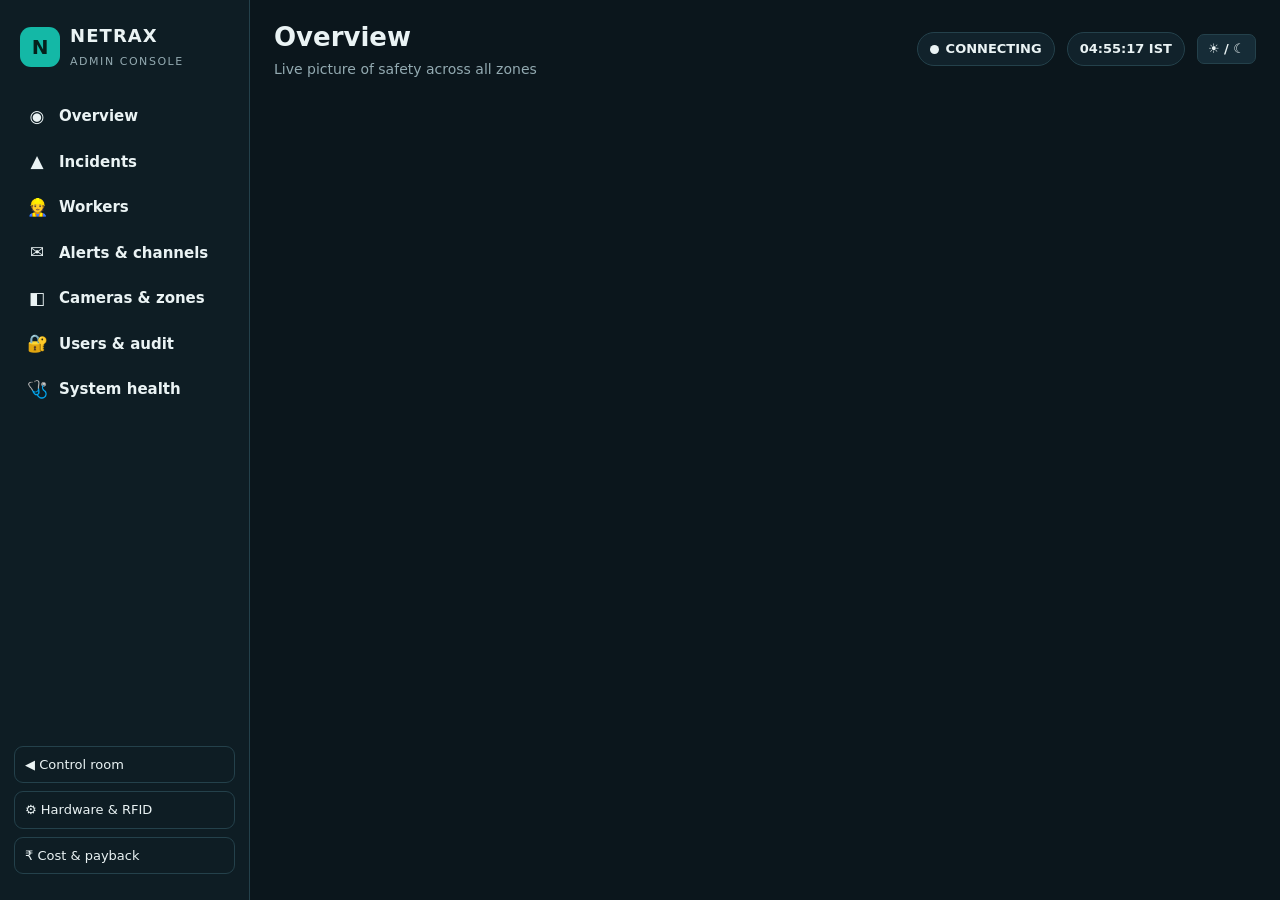
==== dashboard/admin.html @ 0ff55b62 "Control room: bigger camera wall (grid/focus/full screen), live summary band, compact strips; new ad" ====
<!DOCTYPE html>
<html lang="en">
<head>
<meta charset="utf-8">
<meta name="viewport" content="width=device-width, initial-scale=1">
<title>NETRAX Admin</title>
<style>
:root{
  --bg:#0b161c; --side:#0e1d24; --panel:#11222b; --panel2:#162c37; --ink:#eaf3f4; --muted:#93aab1; --line:#24414b;
  --ok:#22c55e; --ok-bg:#0f3a24; --warn:#f5b301; --warn-bg:#3d3006; --crit:#ef4444; --crit-bg:#4a1212;
  --info:#38bdf8; --info-bg:#0c3346; --grey:#64748b; --teal:#14b8a6; --teal-bg:#0d3a36; --r:14px;
  --shadow:0 1px 2px rgba(0,0,0,.25),0 8px 24px rgba(0,0,0,.18);
}
:root[data-theme="light"]{
  --bg:#eef3f4; --side:#ffffff; --panel:#ffffff; --panel2:#f3f7f8; --ink:#0f1f26; --muted:#4f6a73; --line:#d4e0e3;
  --ok:#15803d; --ok-bg:#dcfce7; --warn:#a16207; --warn-bg:#fef3c7; --crit:#b91c1c; --crit-bg:#fee2e2;
  --info:#0369a1; --info-bg:#e0f2fe; --teal:#0f766e; --teal-bg:#ccfbf1; --shadow:0 1px 2px rgba(15,31,38,.06),0 8px 24px rgba(15,31,38,.08);
}
*{box-sizing:border-box}
[hidden]{display:none!important}
.g21,.g12{align-items:start}
html,body{margin:0;background:var(--bg);color:var(--ink);font:15px/1.5 "Segoe UI",system-ui,-apple-system,Roboto,Arial,sans-serif}
button,input,select{font:inherit;color:inherit}
a{color:var(--info)}
.app{display:grid;grid-template-columns:250px minmax(0,1fr);min-height:100vh}
/* ---------- sidebar ---------- */
aside{background:var(--side);border-right:1px solid var(--line);padding:18px 14px;position:sticky;top:0;height:100vh;display:flex;flex-direction:column;gap:6px}
.brand{display:flex;align-items:center;gap:10px;padding:4px 6px 16px}
.logo{width:40px;height:40px;border-radius:11px;background:var(--teal);color:#05201c;display:grid;place-items:center;font-weight:900;font-size:20px}
.brand b{display:block;font-size:18px;letter-spacing:.06em}.brand small{color:var(--muted);font-size:11px;letter-spacing:.14em}
nav a{display:flex;align-items:center;gap:11px;padding:10px 12px;border-radius:10px;color:var(--ink);text-decoration:none;font-weight:600;position:relative}
nav a .ic{width:22px;text-align:center;font-size:17px}
nav a:hover{background:var(--panel2)}
nav a[aria-current="page"]{background:var(--teal-bg);color:var(--teal)}
nav a[aria-current="page"]::before{content:"";position:absolute;left:-14px;top:8px;bottom:8px;width:4px;border-radius:0 4px 4px 0;background:var(--teal)}
nav a .cnt{margin-left:auto;font-size:12px;font-weight:800;padding:1px 8px;border-radius:999px;background:var(--crit);color:#fff}
nav a .cnt:empty{display:none}
.sidefoot{margin-top:auto;display:flex;flex-direction:column;gap:8px;font-size:13px;color:var(--muted)}
.sidefoot a{color:var(--ink);text-decoration:none;border:1px solid var(--line);border-radius:9px;padding:8px 10px;display:flex;gap:8px;align-items:center}
.sidefoot a:hover{background:var(--panel2)}
/* ---------- top bar ---------- */
main{padding:18px 24px 40px;min-width:0}
.top{display:flex;align-items:center;gap:12px;flex-wrap:wrap;margin-bottom:18px}
.top h1{margin:0;font-size:26px}.top p{margin:2px 0 0;color:var(--muted);font-size:14px}
.grow{flex:1}
.chip{display:inline-flex;align-items:center;gap:7px;padding:6px 12px;border-radius:999px;font-weight:700;font-size:13px;border:1px solid var(--line);background:var(--panel);white-space:nowrap}
.chip.ok{color:var(--ok);border-color:var(--ok)}.chip.warn{color:var(--warn);border-color:var(--warn)}.chip.crit{color:var(--crit);border-color:var(--crit)}
.dot{width:9px;height:9px;border-radius:50%;background:currentColor;display:inline-block}
.live .dot{animation:blink 1.6s infinite}@keyframes blink{50%{opacity:.25}}
.btn{border:1px solid var(--line);background:var(--panel2);border-radius:9px;padding:8px 14px;font-weight:700;cursor:pointer;font-size:14px;display:inline-flex;align-items:center;gap:6px;text-decoration:none;color:var(--ink)}
.btn:hover{filter:brightness(1.12)}.btn:disabled{opacity:.5;cursor:default}
.btn.pri{background:var(--teal);border-color:var(--teal);color:#05201c}
.btn.red{background:var(--crit);border-color:var(--crit);color:#fff}
.btn.sm{padding:4px 10px;font-size:13px;border-radius:7px}
.btn:focus-visible,input:focus-visible,select:focus-visible,nav a:focus-visible{outline:3px solid var(--info);outline-offset:2px}
/* ---------- cards ---------- */
.panel{background:var(--panel);border:1px solid var(--line);border-radius:var(--r);padding:16px 18px;box-shadow:var(--shadow)}
.panel h2{margin:0 0 12px;font-size:17px;display:flex;align-items:center;gap:10px}
.panel h2 .grow{flex:1}.panel h2 small{font-weight:500;color:var(--muted);font-size:13px}
.grid{display:grid;gap:16px}
.g2{grid-template-columns:repeat(2,minmax(0,1fr))}.g3{grid-template-columns:repeat(3,minmax(0,1fr))}
.g21{grid-template-columns:minmax(0,2fr) minmax(0,1fr)}.g12{grid-template-columns:minmax(0,1fr) minmax(0,2fr)}
.kpis{display:grid;grid-template-columns:repeat(6,minmax(0,1fr));gap:14px;margin-bottom:16px}
.kpi{background:var(--panel);border:1px solid var(--line);border-radius:var(--r);padding:14px 16px;box-shadow:var(--shadow);position:relative;overflow:hidden;
  transition:transform .2s ease, box-shadow .2s ease}
.kpi:hover{transform:translateY(-3px)}
.kpi::after{content:"";position:absolute;left:0;top:0;bottom:0;width:5px;background:var(--c,var(--teal))}
.kpi small{color:var(--muted);font-size:13px;font-weight:600;display:flex;align-items:center;gap:6px}
.kpi b{display:block;font-size:32px;line-height:1.1;margin:6px 0 2px;font-variant-numeric:tabular-nums}
.kpi span{color:var(--muted);font-size:12px}
.kpi.hot{background:var(--crit-bg)}.kpi.hot b{color:var(--crit)}
.bump{animation:bump .5s ease}@keyframes bump{40%{transform:scale(1.12)}}
section.page{display:none}section.page.on{display:block;animation:fade .25s ease}
@keyframes fade{from{opacity:0;transform:translateY(6px)}to{opacity:1;transform:none}}
@media (prefers-reduced-motion:reduce){*{animation:none!important;transition:none!important}}
/* ---------- lists / tables ---------- */
table{width:100%;border-collapse:collapse;font-size:14px}
th{text-align:left;color:var(--muted);font-weight:600;font-size:12px;letter-spacing:.04em;text-transform:uppercase;padding:8px;border-bottom:1px solid var(--line);white-space:nowrap}
td{padding:9px 8px;border-bottom:1px solid var(--line);vertical-align:middle}
tr.click{cursor:pointer}tr.click:hover td{background:var(--panel2)}
.tw{overflow:auto;max-height:640px}
.pill{display:inline-block;padding:2px 10px;border-radius:999px;font-size:12px;font-weight:800;white-space:nowrap}
.p-ok{background:var(--ok-bg);color:var(--ok)}.p-warn{background:var(--warn-bg);color:var(--warn)}.p-crit{background:var(--crit-bg);color:var(--crit)}
.p-info{background:var(--info-bg);color:var(--info)}.p-grey{background:var(--panel2);color:var(--muted);border:1px solid var(--line)}
.thumb{width:84px;height:52px;object-fit:cover;border-radius:7px;background:#000;display:block}
.empty{color:var(--muted);text-align:center;padding:22px;font-size:14px}
.small{font-size:13px;color:var(--muted)}
.feed{display:flex;flex-direction:column;gap:8px;max-height:520px;overflow:auto}
.fi{display:grid;grid-template-columns:auto minmax(0,1fr) auto;gap:10px;align-items:center;padding:9px 10px;border:1px solid var(--line);border-radius:10px;background:var(--panel2);cursor:pointer}
.fi:hover{border-color:var(--teal)}
.fi .ic{width:34px;height:34px;border-radius:9px;display:grid;place-items:center;font-size:16px;font-weight:900}
.fi b{display:block;font-size:14px}.fi small{color:var(--muted);font-size:12px}
.ic.crit{background:var(--crit-bg);color:var(--crit)}.ic.warn{background:var(--warn-bg);color:var(--warn)}.ic.ok{background:var(--ok-bg);color:var(--ok)}.ic.info{background:var(--info-bg);color:var(--info)}
/* ---------- forms ---------- */
.form{display:grid;grid-template-columns:repeat(auto-fill,minmax(170px,1fr));gap:10px;align-items:end}
label.f{display:flex;flex-direction:column;gap:4px;font-size:12px;font-weight:700;color:var(--muted);letter-spacing:.03em}
.inp,select.inp{padding:9px 11px;border-radius:9px;border:1px solid var(--line);background:var(--panel2);font-size:14px;width:100%}
/* ---------- workers ---------- */
.wgrid{display:grid;grid-template-columns:repeat(auto-fill,minmax(230px,1fr));gap:12px}
.wcard{border:1px solid var(--line);border-radius:12px;background:var(--panel2);padding:14px;display:flex;flex-direction:column;align-items:center;text-align:center;gap:6px;transition:transform .2s ease}
.wcard:hover{transform:translateY(-3px)}
.wcard img{width:86px;height:86px;border-radius:50%;object-fit:cover;border:3px solid var(--teal);background:#000}
.wcard b{font-size:17px}.wcard .id{font-weight:800;color:var(--teal);font-size:13px;letter-spacing:.05em}
.wcard .tags{display:flex;gap:6px;flex-wrap:wrap;justify-content:center}
.drop{border:2px dashed var(--line);border-radius:12px;padding:16px;text-align:center;color:var(--muted)}
/* ---------- charts ---------- */
.bars{display:flex;align-items:flex-end;gap:10px;height:190px;padding-top:12px}
.bar{flex:1;display:flex;flex-direction:column;align-items:center;gap:6px;height:100%;justify-content:flex-end}
.bar i{display:block;width:100%;max-width:56px;border-radius:8px 8px 3px 3px;background:var(--teal);transition:height .5s ease;min-height:3px}
.bar span{font-size:12px;color:var(--muted)}.bar em{font-style:normal;font-size:13px;font-weight:800}
.hbar{display:grid;grid-template-columns:120px minmax(0,1fr) 40px;gap:10px;align-items:center;margin:8px 0;font-size:14px}
.hbar .t{height:12px;border-radius:999px;background:var(--panel2);overflow:hidden}.hbar .t i{display:block;height:100%;border-radius:999px;background:var(--crit)}
.heat{overflow-x:auto}.heat table{border-collapse:separate;border-spacing:3px;width:auto;font-size:11px}
.heat td{padding:0;width:24px;height:24px;border:0;border-radius:5px;text-align:center;font-weight:700}
.heat th{border:0;padding:0 8px 0 0;text-transform:none;letter-spacing:0;white-space:nowrap}
.cams{display:grid;grid-template-columns:repeat(auto-fill,minmax(320px,1fr));gap:12px}
.cam{border-radius:12px;overflow:hidden;border:3px solid var(--line);background:#000;position:relative}
.cam.alert{border-color:var(--crit)}.cam.ok{border-color:var(--ok)}.cam.off{border-style:dashed}
.cam .scr{aspect-ratio:16/9;display:grid;place-items:center;color:#b6c6cb;position:relative}
.cam img{position:absolute;inset:0;width:100%;height:100%;object-fit:contain}
.cam .cap{position:absolute;left:0;right:0;top:0;padding:8px 10px;display:flex;gap:8px;align-items:center;background:linear-gradient(rgba(0,0,0,.75),transparent);color:#fff;z-index:2;font-weight:700}
.cam .cap span{margin-left:auto;font-size:12px;background:rgba(0,0,0,.55);padding:2px 8px;border-radius:6px}
.cam .bd{position:absolute;left:8px;right:8px;bottom:8px;z-index:2;background:var(--crit);color:#fff;font-weight:800;padding:6px 10px;border-radius:8px}
/* ---------- modal / toasts ---------- */
.modal{position:fixed;inset:0;background:rgba(0,0,0,.65);display:none;place-items:center;z-index:90;padding:18px}
.modal.show{display:grid}
.modal .box{background:var(--panel);border:1px solid var(--line);border-radius:16px;max-width:980px;width:100%;max-height:92vh;overflow:auto;padding:20px}
.modal img.big{width:100%;border-radius:10px;background:#000;margin-top:10px}
.kv{display:grid;grid-template-columns:170px 1fr;gap:5px 12px;font-size:14px;margin:12px 0}.kv div:nth-child(odd){color:var(--muted)}
.toasts{position:fixed;right:16px;bottom:16px;display:flex;flex-direction:column;gap:8px;z-index:99;max-width:420px}
.toast{background:var(--panel);border:1px solid var(--line);border-left:6px solid var(--teal);padding:10px 14px;border-radius:10px;font-size:14px;box-shadow:var(--shadow);animation:fade .25s ease}
.toast.crit{border-left-color:var(--crit)}.toast b{display:block}
.alarmbar{display:none;margin-bottom:14px;background:var(--crit);color:#fff;border-radius:12px;padding:12px 16px;font-weight:700;align-items:center;gap:12px}
.alarmbar.show{display:flex}.alarmbar .btn{background:#fff;color:var(--crit);border:0}
.sr{position:absolute;width:1px;height:1px;overflow:hidden;clip:rect(0 0 0 0)}
@media (max-width:1400px){.kpis{grid-template-columns:repeat(3,minmax(0,1fr))}}
@media (max-width:1100px){.g2,.g3,.g21,.g12{grid-template-columns:1fr}}
@media (max-width:860px){.app{grid-template-columns:1fr}aside{position:static;height:auto;flex-direction:row;flex-wrap:wrap;align-items:center}
  nav{display:flex;flex-wrap:wrap;gap:4px}.sidefoot{display:none}.kpis{grid-template-columns:repeat(2,minmax(0,1fr))}main{padding:14px 16px}
  nav a[aria-current="page"]::before{display:none}.kv{grid-template-columns:1fr}}
</style>
</head>
<body>
<div class="app">
<aside>
  <div class="brand"><div class="logo" aria-hidden="true">N</div><div><b>NETRAX</b><small>ADMIN CONSOLE</small></div></div>
  <nav aria-label="Admin sections">
    <a href="#overview" data-p="overview"><span class="ic">◉</span>Overview</a>
    <a href="#incidents" data-p="incidents"><span class="ic">▲</span>Incidents<span class="cnt" id="navInc"></span></a>
    <a href="#workers" data-p="workers"><span class="ic">👷</span>Workers</a>
    <a href="#alerts" data-p="alerts"><span class="ic">✉</span>Alerts &amp; channels<span class="cnt" id="navFail"></span></a>
    <a href="#cameras" data-p="cameras"><span class="ic">◧</span>Cameras &amp; zones</a>
    <a href="#users" data-p="users"><span class="ic">🔐</span>Users &amp; audit</a>
    <a href="#system" data-p="system"><span class="ic">🩺</span>System health<span class="cnt" id="navHealth"></span></a>
  </nav>
  <div class="sidefoot">
    <a href="/">◀ Control room</a>
    <a href="/hardware">⚙ Hardware &amp; RFID</a>
    <a href="/static/roi.html">₹ Cost &amp; payback</a>
    <div id="userInfo"></div>
  </div>
</aside>

<main>
  <div class="top">
    <div><h1 id="pgTitle">Overview</h1><p id="pgSub">Live picture of safety across all zones</p></div>
    <span class="grow"></span>
    <span class="chip" id="liveChip"><span class="dot"></span><span>CONNECTING</span></span>
    <span class="chip" id="clock">--:--:-- IST</span>
    <button class="btn sm" id="themeBtn" aria-label="Switch day / night">☀ / ☾</button>
    <button class="btn sm" id="logoutBtn" hidden>Sign out</button>
  </div>
  <div class="alarmbar" id="alarmbar" role="alert"><span id="alarmText"></span><span class="grow"></span>
    <button class="btn sm" id="alarmSilence">Silence siren</button></div>

  <!-- ===================== OVERVIEW ===================== -->
  <section class="page" id="p-overview">
    <div class="kpis">
      <div class="kpi" id="kActiveBox" style="--c:var(--crit)"><small>▲ Active incidents</small><b id="kActive">–</b><span id="kActiveSub">open or escalated</span></div>
      <div class="kpi" style="--c:var(--ok)"><small>✓ Compliance</small><b id="kComp">–</b><span>PPE items seen worn, this session</span></div>
      <div class="kpi" style="--c:var(--info)"><small>◧ Cameras live</small><b id="kCams">–</b><span id="kCamsSub">waiting for edge</span></div>
      <div class="kpi" style="--c:var(--warn)"><small>⏱ Time to alert</small><b id="kTta">–</b><span>median, violation seen → alert, 24 h</span></div>
      <div class="kpi" style="--c:var(--teal)"><small>✉ Alerts sent today</small><b id="kSent">–</b><span id="kSentSub">Telegram + e-mail</span></div>
      <div class="kpi" style="--c:#a78bfa"><small>👷 In restricted zone</small><b id="kIn">–</b><span id="kInSub">RFID check-ins</span></div>
    </div>
    <div class="grid g21">
      <div class="grid">
        <div class="panel"><h2>Violations · last 7 days <span class="grow"></span><small id="insight"></small></h2><div class="bars" id="bars"></div></div>
        <div class="grid g2">
          <div class="panel"><h2>Most missed PPE</h2><div id="byItem"></div></div>
          <div class="panel"><h2>Violations by zone</h2><div id="byZone"></div></div>
        </div>
        <div class="panel"><h2>Violations by zone &amp; hour · 7 days</h2><div class="heat" id="heat"></div></div>
      </div>
      <div class="grid" style="align-content:start">
        <div class="panel"><h2>Live activity <span class="grow"></span><small>newest first</small></h2><div class="feed" id="activity"></div></div>
        <div class="panel"><h2 id="sumTitle">Shift summary</h2><ul id="sumLines" style="margin:0;padding-left:18px;line-height:1.75"></ul>
          <div class="small" style="margin-top:8px">Counted from the incident log; also in the PDF report.</div></div>
        <div class="panel"><h2>Compliance mix</h2><div style="display:flex;gap:18px;align-items:center"><div id="donut"></div><div id="mix" style="display:grid;gap:6px"></div></div>
          <div class="small" style="margin-top:8px">Unverifiable = body part not visible. It is never counted as missing.</div></div>
      </div>
    </div>
  </section>

  <!-- ===================== INCIDENTS ===================== -->
  <section class="page" id="p-incidents">
    <div class="panel" style="margin-bottom:16px">
      <h2>Search incident history <span class="grow"></span><small>every record is kept with its event ID, snapshot and audit trail</small></h2>
      <form class="form" id="sForm">
        <label class="f">From<input class="inp" type="datetime-local" id="sFrom"></label>
        <label class="f">To<input class="inp" type="datetime-local" id="sTo"></label>
        <label class="f">Type<select class="inp" id="sType"><option value="">All types</option><option value="ppe_missing">PPE missing</option><option value="fire">Fire</option><option value="smoke">Smoke</option><option value="unauthorized_entry">Unauthorised entry</option><option value="entrance_check">Entrance check</option></select></label>
        <label class="f">Zone<select class="inp" id="sZone"><option value="">All zones</option></select></label>
        <label class="f">Camera<select class="inp" id="sCam"><option value="">All cameras</option></select></label>
        <label class="f">Worker<select class="inp" id="sWorker"><option value="">Anyone</option></select></label>
        <label class="f">Severity<select class="inp" id="sSev"><option value="">All</option><option>Critical</option><option>High</option><option>Medium</option><option>Low</option></select></label>
        <label class="f">Status<select class="inp" id="sStat"><option value="">All</option><option value="open,escalated,verifying">Active</option><option value="acknowledged">Acknowledged</option><option value="resolved,closed">Resolved / closed</option><option value="dismissed,suppressed">Dismissed / not alarmed</option></select></label>
        <div style="display:flex;gap:8px"><button class="btn pri" type="submit">Search</button><button class="btn" type="button" id="sReset">Reset</button></div>
      </form>
    </div>
    <div class="panel">
      <h2><span id="sCount">Incidents</span><span class="grow"></span>
        <select class="inp" id="rShift" style="width:auto"><option value="">All shifts</option><option value="morning">Morning 06–14</option><option value="evening">Evening 14–22</option><option value="night">Night 22–06</option></select>
        <select class="inp" id="rDays" style="width:auto"><option value="1">Last 24 h</option><option value="7">Last 7 days</option><option value="30">Last 30 days</option></select>
        <a class="btn sm" id="lnkCsv" href="#">⬇ CSV</a><a class="btn sm" id="lnkPdf" href="#">⬇ PDF report</a><a class="btn sm" id="lnkZone" href="#">⬇ Zone summary</a></h2>
      <div class="tw"><table><thead><tr><th></th><th>Time (IST)</th><th>Incident</th><th>Zone · camera</th><th>Worker</th><th>Severity</th><th>Status</th><th></th></tr></thead><tbody id="sRows"></tbody></table></div>
    </div>
  </section>

  <!-- ===================== WORKERS ===================== -->
  <section class="page" id="p-workers">
    <div class="grid g12">
      <div class="panel" style="align-self:start">
        <h2>Register a worker</h2>
        <form id="regForm" style="display:grid;gap:12px">
          <label class="f">Name<input class="inp" id="regName" required maxlength="40" placeholder="e.g. Ravi Kumar" autocomplete="off"></label>
          <label class="f">Photos (3–5 recommended: front, left, right, with helmet)<input class="inp" id="regPhotos" type="file" accept="image/*" multiple></label>
          <div style="display:flex;gap:8px;flex-wrap:wrap"><button class="btn pri" type="submit">Register from photos</button><button class="btn" type="button" id="regCam">📷 Capture from CAM-01 (3 shots)</button></div>
          <div class="small" id="regMsg">Consent-based: only registered workers' photos are stored, on this computer. Unregistered people get a temporary visitor ID that is never saved. More photos = fewer wrong names.</div>
        </form>
      </div>
      <div class="panel"><h2>Registered workers <span class="pill p-info" id="wCount">0</span><span class="grow"></span><small id="wHint"></small></h2><div class="wgrid" id="wList"></div></div>
    </div>
  </section>

  <!-- ===================== ALERTS ===================== -->
  <section class="page" id="p-alerts">
    <div class="grid g3" style="margin-bottom:16px" id="chanCards"></div>
    <div class="panel" style="margin-bottom:16px" id="testPanel">
      <h2>Send a test message <span class="grow"></span><small>clearly marked TEST · result shown only from the provider's answer</small></h2>
      <div style="display:flex;gap:8px;flex-wrap:wrap" id="testBtns"></div>
    </div>
    <div class="panel"><h2>Delivery log <span class="grow"></span><small>live · one message per incident per channel · fire never delayed</small></h2>
      <div class="tw"><table><thead><tr><th>Time</th><th>Channel</th><th>Status</th><th>To</th><th>Tries</th><th>Delivery time</th><th>Incident</th><th>Provider / error</th></tr></thead><tbody id="nRows"></tbody></table></div></div>
  </section>

  <!-- ===================== CAMERAS ===================== -->
  <section class="page" id="p-cameras">
    <div class="panel" style="margin-bottom:16px"><h2>Cameras <span class="grow"></span><small id="camSum"></small><a class="btn sm" href="/">Open control room</a></h2><div class="cams" id="cams"></div></div>
    <div class="grid g21">
      <div class="panel"><h2>Zones · required PPE · access</h2><table><thead><tr><th>Zone</th><th>Required PPE</th><th>Risk</th><th>Allowed / inside</th><th>Now</th></tr></thead><tbody id="zones"></tbody></table></div>
      <div class="panel"><h2>Speaker &amp; siren (this laptop)</h2><div id="resp"></div></div>
    </div>
  </section>

  <!-- ===================== USERS ===================== -->
  <section class="page" id="p-users">
    <div class="grid g12">
      <div class="panel" style="align-self:start"><h2>Dashboard users</h2><table><thead><tr><th>User</th><th>Role</th><th>Password set</th></tr></thead><tbody id="uRows"></tbody></table>
        <div class="small" style="margin-top:10px">Roles: <b>viewer</b> (read-only, names and snapshots hidden) · <b>supervisor</b> (acknowledge, resolve, assistant) · <b>admin</b> (workers, tests, users, audit).<br>
          Change a password on this laptop: <code>python -m tools.users set &lt;name&gt; &lt;password&gt; [role]</code></div></div>
      <div class="panel"><h2>Audit log <span class="grow"></span><small>who did what, when</small></h2><div class="tw"><table><thead><tr><th>Time</th><th>User</th><th>Role</th><th>Action</th><th>Target</th><th>From</th></tr></thead><tbody id="aRows"></tbody></table></div></div>
    </div>
  </section>

  <!-- ===================== SYSTEM ===================== -->
  <section class="page" id="p-system">
    <div class="grid g2">
      <div class="panel"><h2>Components <span class="grow"></span><small id="hAt"></small></h2><table><tbody id="health"></tbody></table></div>
      <div class="grid" style="align-content:start">
        <div class="panel"><h2>Measured latency <span class="grow"></span><small>median · 95th percentile</small></h2><div id="perf" class="grid g2"></div><div class="small" id="perfNote" style="margin-top:8px"></div></div>
        <div class="panel"><h2>Safety station (ESP32)</h2><div id="station"></div></div>
      </div>
    </div>
  </section>
</main>
</div>

<div class="modal" id="modal" role="dialog" aria-modal="true"><div class="box" id="mBox"></div></div>
<div class="toasts" id="toasts" aria-live="polite"></div>

<script>
const $ = id => document.getElementById(id);
const esc = s => String(s ?? "").replace(/[&<>"']/g, c => ({"&":"&amp;","<":"&lt;",">":"&gt;",'"':"&quot;","'":"&#39;"}[c]));
const TZ = "Asia/Kolkata";
const fmtT = (t, date=true) => t ? new Date(t*1000).toLocaleString("en-IN", Object.assign({timeZone:TZ, hour:"2-digit", minute:"2-digit", second:"2-digit", hour12:false}, date ? {day:"2-digit", month:"short"} : {})) : "–";
const ago = t => { const s = Math.max(0, Date.now()/1000 - t); return s < 60 ? `${Math.floor(s)} s ago` : s < 3600 ? `${Math.floor(s/60)} min ago` : s < 86400 ? `${Math.floor(s/3600)} h ago` : `${Math.floor(s/86400)} d ago`; };
const ITEM = {helmet:"HELMET", vest:"SAFETY VEST", gloves:"GLOVES", boots:"SAFETY SHOES", goggles:"GOGGLES", mask:"MASK"};
const iname = i => ITEM[i] || String(i).toUpperCase();
let ME = {role:"viewer"}, EVENTS = new Map(), CAMS = {cameras:[]}, ZONES = [], WORKERS = [], NOTIFS = new Map(), HEALTH = null, PRESENT = [];
const isAdmin = () => ME.role === "admin", canAct = () => ME.role === "admin" || ME.role === "supervisor";

async function api(path, opt){
  const r = await fetch(path, opt);
  if (r.status === 401){ location.href = "/login?next=/admin"; throw new Error("login"); }
  if (!r.ok){ let d = ""; try { d = (await r.json()).detail; } catch {} throw new Error(d || r.status); }
  return r.status === 204 ? null : r.json();
}
const post = (p, b, m="POST") => api(p, {method:m, headers:{"Content-Type":"application/json"}, body: JSON.stringify(b || {})});
function toast(head, body, crit){ const t = document.createElement("div"); t.className = "toast" + (crit ? " crit" : ""); t.innerHTML = `<b>${esc(head)}</b>${esc(body)}`; $("toasts").prepend(t); setTimeout(() => t.remove(), 7000); }
function setNum(id, v){ const el = $(id); if (!el) return; const s = String(v); if (el.textContent !== s){ el.textContent = s; el.classList.remove("bump"); void el.offsetWidth; el.classList.add("bump"); } }

/* ---------- theme, clock, navigation ---------- */
try { const t = localStorage.getItem("netrax-cr-theme"); if (t) document.documentElement.dataset.theme = t; } catch {}
$("themeBtn").onclick = () => { const r = document.documentElement; r.dataset.theme = r.dataset.theme === "light" ? "dark" : "light"; try { localStorage.setItem("netrax-cr-theme", r.dataset.theme); } catch {} };
setInterval(() => { $("clock").textContent = new Date().toLocaleTimeString("en-IN", {timeZone:TZ, hour12:false}) + " IST"; }, 500);
const PAGES = {overview:["Overview","Live picture of safety across all zones"], incidents:["Incidents","Search, review and export every incident"],
  workers:["Workers","Registration, face ID and RFID cards"], alerts:["Alerts & channels","Telegram, e-mail, phone and SMS — status and delivery log"],
  cameras:["Cameras & zones","Live feeds, zone rules and the speaker / siren"], users:["Users & audit","Who can do what, and who did what"],
  system:["System health","Edge computer, cameras, database, channels and measured speed"]};
function show(){
  const p = (location.hash.slice(1) || "overview").split("=")[0]; const page = PAGES[p] ? p : "overview";
  document.querySelectorAll("section.page").forEach(s => s.classList.toggle("on", s.id === "p-" + page));
  document.querySelectorAll("nav a").forEach(a => { if (a.dataset.p === page) a.setAttribute("aria-current","page"); else a.removeAttribute("aria-current"); });
  $("pgTitle").textContent = PAGES[page][0]; $("pgSub").textContent = PAGES[page][1];
  ({incidents: search, alerts: loadAlerts, users: loadUsers, system: loadSystem, workers: loadWorkers, cameras: loadCameras}[page] || (() => {}))();
}
window.addEventListener("hashchange", show);
$("logoutBtn").onclick = async () => { await post("/api/logout").catch(()=>{}); location.href = "/login"; };

/* ---------- shared: status + titles ---------- */
const DONE = new Set(["resolved","closed","dismissed","suppressed"]);
function title(e){
  if (e.type === "ppe_missing") return "Missing PPE: " + (e.items_missing||[]).map(iname).join(", ");
  if (e.type === "unauthorized_entry") return "Unauthorised entry — " + (e.worker_name || e.worker_id || "person");
  if (e.type === "fire") return `FIRE DETECTED${e.fire_level ? " · Level " + e.fire_level : ""}`;
  if (e.type === "smoke") return `SMOKE DETECTED${e.fire_level ? " · Level " + e.fire_level : ""}`;
  if (e.type === "entrance_check") return (e.details && e.details.message) || "Entrance check";
  return String(e.type || "event").replace(/_/g, " ");
}
function statusPill(e){
  const s = e.status;
  const m = {open:["p-crit","▲ OPEN"], escalated:["p-crit","⇧ ESCALATED"], verifying:["p-warn","… VERIFYING"], acknowledged:["p-info","◐ ACKNOWLEDGED"],
    resolved:["p-ok","✓ RESOLVED"], closed:["p-ok","✓ CLOSED"], dismissed:["p-grey","✕ FALSE ALARM"], suppressed:["p-grey","◌ NOT ALARMED"]}[s] || ["p-grey", s];
  return `<span class="pill ${m[0]}">${m[1]}</span>`;
}
const sevPill = s => `<span class="pill ${s === "Critical" || s === "High" ? "p-crit" : s === "Medium" ? "p-warn" : "p-grey"}">${esc(s || "–")}</span>`;
function who(e){ if (!e.worker_id) return e.type === "ppe_missing" ? "not identified" : ""; if (e.worker_id === "W-***") return "hidden"; return `${e.worker_name || ""} (${e.worker_id})`; }
function icon(e){ if (e.type === "fire" || e.type === "smoke") return ["crit","🔥"]; if (e.type === "entrance_check") return (e.details||{}).result === "approved" ? ["ok","✓"] : ["warn","🚪"];
  if (DONE.has(e.status)) return ["ok","✓"]; if (e.status === "acknowledged") return ["info","◐"]; return ["crit","▲"]; }

/* ---------- OVERVIEW ---------- */
function renderKpis(){
  const act = [...EVENTS.values()].filter(e => ["open","escalated","verifying"].includes(e.status));
  setNum("kActive", act.length); $("kActiveBox").classList.toggle("hot", act.length > 0);
  $("kActiveSub").textContent = act.length ? act.slice(0,2).map(title).join(" · ") : "all clear";
  $("navInc").textContent = act.length || "";
  const cams = CAMS.cameras || [], on = cams.filter(c => c.status === "ONLINE" || c.status === "DEGRADED");
  setNum("kCams", `${on.length} / ${cams.filter(c => c.status !== "OFF").length}`);
  $("kCamsSub").textContent = CAMS.edge_online ? `${cams.filter(c => c.status === "DEGRADED").length} degraded` : "edge computer offline";
  const day0 = new Date(new Date().toLocaleString("en-US", {timeZone:TZ})).setHours(0,0,0,0) / 1000;
  const today = [...NOTIFS.values()].filter(n => (n.queued_at || n.at) >= day0 - 3600 && n.event_id && !n.event_id.startsWith("test_"));
  setNum("kSent", today.filter(n => n.status === "delivered" || n.status === "sent").length);
  const failed = today.filter(n => n.status === "failed").length;
  $("kSentSub").textContent = failed ? `${failed} failed today` : "Telegram + e-mail, provider-confirmed";
  setNum("kIn", PRESENT.length);
  const bad = PRESENT.filter(p => p.access === "DENIED");
  $("kInSub").textContent = PRESENT.length ? PRESENT.map(p => p.name).join(", ") + (bad.length ? " · ⚠ not authorised" : "") : "nobody checked in";
}
function renderActivity(){
  const evs = [...EVENTS.values()].filter(e => e.type !== "test").sort((a,b) => (b.updated_at||b.started_at) - (a.updated_at||a.started_at)).slice(0, 14);
  $("activity").innerHTML = evs.length ? evs.map(e => { const [c, i] = icon(e);
    return `<div class="fi" data-ev="${esc(e.event_id)}"><div class="ic ${c}">${i}</div><div><b>${esc(title(e))}</b><small>${esc(e.zone_name || e.zone_id || "")} · ${esc(e.camera_id || "station")}${who(e) ? " · " + esc(who(e)) : ""}</small></div>
      <div style="text-align:right">${statusPill(e)}<br><small>${ago(e.updated_at || e.started_at)}</small></div></div>`; }).join("") : `<div class="empty">No incidents yet.</div>`;
}
function renderAnalytics(a){
  setNum("kComp", a.compliance_rate == null ? "–" : a.compliance_rate + "%");
  setNum("kTta", a.avg_time_to_alert_s == null ? "–" : a.avg_time_to_alert_s + " s");
  const d = a.violations_7d || [], max = Math.max(1, ...d.map(x => x.count));
  $("bars").innerHTML = d.map(x => `<div class="bar" title="${esc(x.date)}: ${x.count}"><em>${x.count || ""}</em><i style="height:${Math.max(2, x.count/max*150)}px;background:${x.count >= max*.66 && x.count ? "var(--crit)" : x.count >= max*.33 && x.count ? "var(--warn)" : "var(--teal)"}"></i><span>${esc(x.label)}</span></div>`).join("");
  $("insight").textContent = (a.insights || [])[0] || "";
  const hb = (obj, label) => { const ent = Object.entries(obj || {}).sort((x,y) => y[1] - x[1]).slice(0, 6); const m = Math.max(1, ...ent.map(e => e[1]));
    return ent.length ? ent.map(([k,v]) => `<div class="hbar"><span>${esc(label(k))}</span><div class="t"><i style="width:${v/m*100}%"></i></div><b>${v}</b></div>`).join("") : `<div class="empty">No violations in this period.</div>`; };
  $("byItem").innerHTML = hb(a.by_item, iname);
  $("byZone").innerHTML = hb(a.by_zone, k => (ZONES.find(z => z.zone_id === k || z.name === k) || {}).name || k);
  const m = a.compliance_mix || {}, parts = [["Compliant", m.compliant||0, "var(--ok)"], ["Unverifiable", m.unverifiable||0, "var(--warn)"], ["Missing", m.missing||0, "var(--crit)"]];
  let off = 25; const R = 15.915;
  $("donut").innerHTML = `<svg viewBox="0 0 42 42" width="130" height="130" role="img" aria-label="Compliance mix"><circle cx="21" cy="21" r="${R}" fill="none" stroke="var(--panel2)" stroke-width="6"/>` +
    parts.filter(p => p[1] > 0).map(p => { const s = `<circle cx="21" cy="21" r="${R}" fill="none" stroke="${p[2]}" stroke-width="6" stroke-dasharray="${p[1]} ${100-p[1]}" stroke-dashoffset="${off}"/>`; off -= p[1]; return s; }).join("") + `</svg>`;
  $("mix").innerHTML = parts.map(p => `<span><i style="display:inline-block;width:11px;height:11px;border-radius:3px;background:${p[2]};margin-right:7px"></i>${p[0]} <b>${p[1]}%</b></span>`).join("");
  const s = a.shift_summary; if (s){ $("sumTitle").textContent = "Shift summary · " + s.title; $("sumLines").innerHTML = s.lines.map(l => `<li>${esc(l)}</li>`).join(""); }
  const h = a.heatmap;
  if (!h || !h.zones.length) $("heat").innerHTML = `<div class="empty">No violations in the last 7 days.</div>`;
  else { const mx = Math.max(1, ...h.counts.flat());
    $("heat").innerHTML = `<table role="img" aria-label="Violations by zone and hour"><tr><th></th>${[...Array(24).keys()].map(x => `<th style="text-align:center">${x % 3 ? "" : x}</th>`).join("")}</tr>` +
      h.zones.map((z, i) => `<tr><th>${esc(z)}</th>${h.counts[i].map(n => { const t = n/mx; return `<td title="${n} at ${i}" style="background:${n ? `rgba(239,68,68,${.18 + .82*t})` : "var(--panel2)"};color:${t > .5 ? "#fff" : "var(--ink)"}">${n || ""}</td>`; }).join("")}</tr>`).join("") + `</table>`; }
}

/* ---------- INCIDENTS ---------- */
function reportLinks(){
  const q = `shift=${$("rShift").value}&days=${$("rDays").value}`;
  $("lnkCsv").href = `/api/reports/export?format=csv&kind=shift&${q}`; $("lnkPdf").href = `/api/reports/export?format=pdf&${q}`; $("lnkZone").href = `/api/reports/export?format=csv&kind=zone&${q}`;
}
["rShift","rDays"].forEach(id => $(id).onchange = reportLinks); reportLinks();
function fillSelects(){
  const set = (id, opts) => { const el = $(id), v = el.value, first = el.options[0].outerHTML; el.innerHTML = first + opts; el.value = v; };
  set("sZone", ZONES.map(z => `<option value="${esc(z.zone_id)}">${esc(z.name)}</option>`).join(""));
  set("sCam", (CAMS.cameras||[]).map(c => `<option value="${esc(c.camera_id)}">${esc(c.camera_id)} · ${esc(c.name)}</option>`).join(""));
  set("sWorker", WORKERS.map(w => `<option value="${esc(w.worker_id)}">${esc(w.worker_id)} · ${esc(w.name)}</option>`).join(""));
}
async function search(){
  const p = new URLSearchParams();
  const ts = id => $(id).value ? new Date($(id).value).getTime() / 1000 : null;
  if (ts("sFrom")) p.set("start", ts("sFrom")); if (ts("sTo")) p.set("end", ts("sTo"));
  [["sType","type"],["sZone","zone"],["sCam","camera"],["sWorker","worker"],["sSev","severity"],["sStat","status"]].forEach(([id,k]) => { if ($(id).value) p.set(k, $(id).value); });
  p.set("limit", 300);
  $("sRows").innerHTML = `<tr><td colspan="8" class="empty">Searching…</td></tr>`;
  try {
    const rows = (await api("/api/events/search?" + p)).filter(e => e.type !== "test");
    $("sCount").textContent = `${rows.length} incident${rows.length === 1 ? "" : "s"}${rows.length === 300 ? " (first 300)" : ""}`;
    $("sRows").innerHTML = rows.length ? rows.map(e => `<tr class="click" data-ev="${esc(e.event_id)}">
      <td>${e.snapshot ? `<img class="thumb" src="${e.snapshot}?v=${e.updated_at}" alt="" loading="lazy">` : `<div class="thumb" style="display:grid;place-items:center;color:#789;font-size:11px">no image</div>`}</td>
      <td><b>${fmtT(e.started_at, false)}</b><br><span class="small">${new Date(e.started_at*1000).toLocaleDateString("en-IN",{timeZone:TZ, day:"2-digit", month:"short"})}</span></td>
      <td><b>${esc(title(e))}</b><br><span class="small">${esc(e.event_id)}</span></td>
      <td>${esc(e.zone_name || e.zone_id || "–")}<br><span class="small">${esc(e.camera_id || "safety station")}</span></td>
      <td>${esc(who(e) || "–")}</td><td>${sevPill(e.severity)}</td><td>${statusPill(e)}</td>
      <td>${canAct() && !DONE.has(e.status) ? `${["open","escalated","verifying"].includes(e.status) ? `<button class="btn sm red" data-a="ack" data-id="${esc(e.event_id)}">Ack</button> ` : ""}<button class="btn sm" data-a="resolve" data-id="${esc(e.event_id)}">Resolve</button>` : ""}</td></tr>`).join("")
      : `<tr><td colspan="8" class="empty">No matching record was found.</td></tr>`;
  } catch(x){ $("sRows").innerHTML = `<tr><td colspan="8" class="empty">Search failed: ${esc(x.message)}</td></tr>`; }
}
$("sForm").onsubmit = ev => { ev.preventDefault(); search(); };
$("sReset").onclick = () => { $("sForm").reset(); search(); };

/* ---------- details modal (any record) ---------- */
async function openEvent(id){
  let e; try { e = await api(`/api/events/${encodeURIComponent(id)}`); } catch(x){ toast("Not found", id, true); return; }
  const n = (e.notifications||[]).map(x => `<tr><td>${chName(x.channel)}</td><td>${nPill(x.status)}</td><td class="small">${esc(x.recipient||"")}</td><td>${x.attempts||0}</td><td>${x.latency_ms != null ? (x.latency_ms/1000).toFixed(1)+" s" : "–"}</td><td class="small">${esc(x.provider_status || x.error || "")}</td></tr>`).join("");
  $("mBox").innerHTML = `<div style="display:flex;gap:10px;align-items:center;flex-wrap:wrap"><h2 style="margin:0;font-size:22px">${esc(title(e))}</h2>${statusPill(e)}${sevPill(e.severity)}<span class="grow"></span><button class="btn" id="mClose">Close</button></div>
    ${e.snapshot ? `<img class="big" src="${e.snapshot}?v=${e.updated_at}" alt="Saved snapshot (faces blurred)">` : `<p class="small">No saved snapshot for this record.</p>`}
    <div class="kv"><div>Event ID</div><div>${esc(e.event_id)}</div><div>Detected</div><div>${fmtT(e.started_at)} IST</div>
      <div>Ended</div><div>${e.ended_at ? fmtT(e.ended_at) + " IST · " + esc(e.end_reason || "") : "still active"}</div>
      <div>Zone · camera</div><div>${esc(e.zone_name || e.zone_id || "–")} · ${esc(e.camera_id || "safety station")}</div>
      ${who(e) ? `<div>Worker</div><div>${esc(who(e))}</div>` : ""}
      ${(e.items_missing||[]).length ? `<div>Missing</div><div>${e.items_missing.map(iname).join(", ")}</div>` : ""}
      ${e.location && e.location.valid ? `<div>Location</div><div>${e.location.lat.toFixed(5)}, ${e.location.lon.toFixed(5)} (${esc(e.location.source_label)})</div>` : `<div>Location</div><div>Location unavailable · ${esc(e.zone_name || "")}</div>`}
      <div>Timing</div><div>time to alert ${e.time_to_alert_ms != null ? (e.time_to_alert_ms/1000).toFixed(2)+" s" : "–"} · edge → server ${e.latency_ms != null ? Math.round(e.latency_ms)+" ms" : "–"}</div></div>
    <h3 style="margin:10px 0 6px">Messages sent</h3>${n ? `<table><thead><tr><th>Channel</th><th>Status</th><th>To</th><th>Tries</th><th>Delivery</th><th>Provider</th></tr></thead><tbody>${n}</tbody></table>` : `<p class="small">No message for this record (policy: dashboard only).</p>`}
    <h3 style="margin:14px 0 6px">Audit trail</h3><ul class="small">${(e.actions||[]).map(x => `<li>${fmtT(x.at)} · <b>${esc(x.action)}</b> · ${esc(x.by_user)}${x.note ? " — " + esc(x.note) : ""}</li>`).join("") || "<li>–</li>"}</ul>
    <div style="display:flex;gap:8px;flex-wrap:wrap;margin-top:10px">${canAct() && !DONE.has(e.status) ? `${e.status !== "acknowledged" ? `<button class="btn red" data-a="ack" data-id="${esc(e.event_id)}">Acknowledge</button>` : ""}<button class="btn" data-a="resolve" data-id="${esc(e.event_id)}">Resolve</button><button class="btn" data-a="dismiss" data-id="${esc(e.event_id)}">False alarm</button>` : ""}<a class="btn" href="/#event=${encodeURIComponent(e.event_id)}">Open in control room</a></div>`;
  $("modal").classList.add("show"); $("mClose").onclick = () => $("modal").classList.remove("show"); $("mClose").focus();
}
$("modal").onclick = ev => { if (ev.target.id === "modal") $("modal").classList.remove("show"); };
document.addEventListener("keydown", ev => { if (ev.key === "Escape") $("modal").classList.remove("show"); });
document.addEventListener("click", async ev => {
  const row = ev.target.closest("[data-ev]"), act = ev.target.closest("[data-a]");
  if (act){ ev.stopPropagation(); act.disabled = true;
    try { const e = await post(`/api/events/${act.dataset.id}/${act.dataset.a}`, {}); upsert(e); toast("Saved", `${act.dataset.a} · ${act.dataset.id}`);
      if ($("modal").classList.contains("show")) openEvent(act.dataset.id); if (location.hash.startsWith("#incidents")) search(); }
    catch(x){ toast("Action failed", x.message, true); act.disabled = false; } return; }
  if (row) openEvent(row.dataset.ev);
});

/* ---------- WORKERS ---------- */
function renderWorkers(){
  $("wCount").textContent = WORKERS.length;
  const few = WORKERS.filter(w => (w.photos || 0) < 3).length;
  $("wHint").textContent = few ? `⚠ ${few} worker${few>1?"s have":" has"} fewer than 3 photos — re-register for better face ID` : "";
  $("wList").innerHTML = WORKERS.length ? WORKERS.map(w => `<div class="wcard"><img src="${w.photo}" alt="" loading="lazy" onerror="this.style.visibility='hidden'">
      <span class="id">${esc(w.worker_id)}</span><b>${esc(w.name)}</b>
      <div class="tags"><span class="pill ${w.photos >= 3 ? "p-ok" : "p-warn"}">${w.photos} photo${w.photos === 1 ? "" : "s"}</span>${w.badge_uid ? `<span class="pill p-info">💳 ${esc(w.badge_uid)}</span>` : `<span class="pill p-grey">no RFID card</span>`}</div>
      <span class="small">since ${new Date(w.created_at*1000).toLocaleDateString("en-IN")}</span>
      ${isAdmin() ? `<button class="btn sm" data-del="${esc(w.worker_id)}" data-name="${esc(w.name)}">Remove</button>` : ""}</div>`).join("")
    : `<div class="empty">No workers registered yet.</div>`;
}
async function loadWorkers(){ try { WORKERS = await api("/api/workers"); renderWorkers(); fillSelects(); } catch {} }
$("wList").onclick = async ev => { const b = ev.target.closest("[data-del]"); if (!b) return;
  if (!confirm(`Remove ${b.dataset.del} ${b.dataset.name}? Their photos and face data are deleted.`)) return;
  try { await api(`/api/workers/${b.dataset.del}`, {method:"DELETE"}); toast("Removed", b.dataset.del); loadWorkers(); } catch(x){ toast("Not removed", x.message, true); } };
const readFile = f => new Promise((ok, no) => { const r = new FileReader(); r.onload = () => ok(r.result); r.onerror = no; r.readAsDataURL(f); });
async function register(body, btn){
  const msg = $("regMsg"); btn.disabled = true; msg.style.color = "var(--muted)";
  msg.textContent = body.camera_id ? "Look at the camera… capturing 3 photos" : "Checking the photos…";
  try { const d = await post("/api/workers", body);
    msg.style.color = "var(--ok)"; msg.textContent = `Registered ${d.worker_id} ${d.name} (${d.used_photos} of ${d.total_photos} photos had a clear face). The cameras recognise them within a few seconds.`;
    $("regForm").reset(); loadWorkers(); }
  catch(x){ msg.style.color = "var(--crit)"; msg.textContent = "Not registered: " + x.message; }
  btn.disabled = false;
}
$("regForm").onsubmit = async ev => { ev.preventDefault();
  const files = [...$("regPhotos").files].slice(0, 5);
  if (!files.length){ $("regMsg").style.color = "var(--crit)"; $("regMsg").textContent = "Choose 1–5 photos, or use Capture from CAM-01."; return; }
  register({name: $("regName").value, photos: await Promise.all(files.map(readFile))}, ev.submitter || $("regForm").querySelector("[type=submit]")); };
$("regCam").onclick = () => { if (!$("regName").value.trim()){ $("regName").focus(); $("regMsg").style.color = "var(--crit)"; $("regMsg").textContent = "Enter the worker's name first."; return; }
  register({name: $("regName").value, camera_id: "cam_01"}, $("regCam")); };

/* ---------- ALERTS ---------- */
const CHN = {telegram:["✈","Telegram"], email:["@","E-mail"], call:["☎","Phone call"], sms:["✉","SMS"], mock:["·","mock"]};
const chName = c => (CHN[c] || ["", c]).join(" ");
function nPill(s){ const m = {delivered:["p-ok","✓ DELIVERED"], sent:["p-ok","✓ SENT"], queued:["p-info","… QUEUED"], sending:["p-info","↻ SENDING"], retrying:["p-warn","↻ RETRYING"],
  failed:["p-crit","✖ FAILED"], not_configured:["p-grey","○ NOT CONFIGURED"], skipped:["p-grey","– SKIPPED"]}[s] || ["p-grey", s || "–"]; return `<span class="pill ${m[0]}">${m[1]}</span>`; }
function renderNotifs(){
  const rows = [...NOTIFS.values()].sort((a,b) => b.id - a.id).slice(0, 150);
  $("nRows").innerHTML = rows.length ? rows.map(n => `<tr class="click" data-ev="${esc(n.event_id)}"><td>${fmtT(n.queued_at || n.at)}</td><td><b>${chName(n.channel)}</b></td><td>${nPill(n.status)}</td>
    <td class="small">${esc(n.recipient || "")}</td><td>${n.attempts || 0}</td><td>${n.latency_ms != null ? (n.latency_ms/1000).toFixed(1)+" s" : "–"}</td>
    <td class="small">${esc(n.event_id)}</td><td class="small">${esc(String(n.provider_status || n.error || "").slice(0, 90))}</td></tr>`).join("") : `<tr><td colspan="8" class="empty">No messages yet.</td></tr>`;
  const f = rows.filter(n => n.status === "failed" && (n.queued_at || n.at) > Date.now()/1000 - 3600).length;
  $("navFail").textContent = f || "";
}
async function loadAlerts(){
  try { const s = await api("/api/notify/status"), chans = s.channels || {};
    $("chanCards").innerHTML = Object.entries(chans).map(([ch, c]) => { const last = c.last || {};
      const st = !c.configured ? ["warn","NOT CONFIGURED","Add the key in config/secrets.local.yaml"] : last.status === "failed" ? ["crit","LAST MESSAGE FAILED", last.error || ""] : ["ok","READY", last.finished_at ? "last message " + ago(last.finished_at) + " · " + last.status : "no message yet"];
      return `<div class="kpi" style="--c:var(--${st[0] === "ok" ? "ok" : st[0] === "crit" ? "crit" : "warn"})"><small>${chName(ch)}</small><b style="font-size:22px">${st[1]}</b><span>${esc(st[2])}</span></div>`; }).join("")
      + `<div class="kpi" style="--c:var(--info)"><small>Queue</small><b style="font-size:22px">${s.queue} waiting · ${s.retries} retrying</b><span>background sender — never blocks detection</span></div>`;
    $("testBtns").innerHTML = isAdmin() ? Object.keys(chans).map(ch => `<button class="btn" data-test="${ch}">Test ${chName(ch)}</button>`).join("") + `<button class="btn pri" data-test="${Object.keys(chans).join(",")}">Test all channels</button>`
      : `<span class="small">Only an admin can send test messages.</span>`;
  } catch {}
  try { (await api("/api/notifications?limit=150")).forEach(n => NOTIFS.set(n.id, n)); renderNotifs(); renderKpis(); } catch {}
}
$("testBtns").onclick = async ev => { const b = ev.target.closest("[data-test]"); if (!b) return; b.disabled = true;
  try { await post("/api/notify/test", {channels: b.dataset.test.split(",")}); toast("Test queued", "Watch the delivery log for the provider's answer."); setTimeout(loadAlerts, 1500); }
  catch(x){ toast("Test not sent", x.message, true); } setTimeout(() => b.disabled = false, 4000); };

/* ---------- CAMERAS & ZONES ---------- */
function renderCams(){
  const cams = CAMS.cameras || [];
  $("camSum").textContent = `${cams.filter(c => c.status === "ONLINE" || c.status === "DEGRADED").length} of ${cams.length} live` + (CAMS.edge_online ? "" : " · edge computer offline");
  const sig = JSON.stringify(cams.map(c => [c.camera_id, c.status === "ONLINE" || c.status === "DEGRADED"]));
  if ($("cams").dataset.sig !== sig){ $("cams").dataset.sig = sig;
    $("cams").innerHTML = cams.map(c => { const live = c.status === "ONLINE" || c.status === "DEGRADED";
      return `<div class="cam" id="ac_${c.camera_id}"><div class="scr"><div class="cap">${esc(c.name)} <small style="opacity:.8">${esc(c.camera_id)}</small><span id="as_${c.camera_id}"></span></div>
        ${live ? `<img data-cam="${c.camera_id}" alt="Live view ${esc(c.name)}">` : `<span>${esc(c.detail || "No signal")}</span>`}<div class="bd" id="ab_${c.camera_id}" hidden></div></div></div>`; }).join("") || `<div class="empty">No cameras configured.</div>`; }
  cams.forEach(c => { const s = $("as_" + c.camera_id), b = $("ab_" + c.camera_id), box = $("ac_" + c.camera_id); if (!s) return;
    s.textContent = `${c.status}${c.fps ? " · " + c.fps + " fps" : ""}`; b.hidden = !c.badge; b.textContent = c.badge || "";
    box.className = "cam " + (c.status === "OFFLINE" || c.status === "OFF" ? "off" : c.badge && !/APPROVED/.test(c.badge) ? "alert" : "ok"); });
}
async function pollFrames(){
  if (location.hash.startsWith("#cameras") && !document.hidden)
    for (const img of document.querySelectorAll("img[data-cam]")){
      const r = await fetch(`/api/frame/${img.dataset.cam}?t=${Date.now()}`, {cache:"no-store"}).catch(() => null);
      if (r && r.status === 200){ const u = URL.createObjectURL(await r.blob()); const old = img.src; img.src = u; if (old.startsWith("blob:")) URL.revokeObjectURL(old); } }
  setTimeout(pollFrames, 200);
}
function renderZones(){
  $("zones").innerHTML = ZONES.map(z => { const bad = z.status !== "Compliant";
    return `<tr><td><b>${esc(z.name)}</b></td><td class="small">${(z.required_ppe||[]).map(iname).join(", ")}</td>
      <td><span class="pill ${z.risk === "high" ? "p-crit" : z.risk === "medium" ? "p-warn" : "p-grey"}">${esc(String(z.risk).toUpperCase())}</span></td>
      <td class="small">${z.allowed ? "🔒 only " + z.allowed.map(esc).join(", ") : "everyone"}${(z.inside||[]).length ? `<br>inside: ${z.inside.map(p => `<span style="color:${p.allowed === false ? "var(--crit)" : "inherit"}">${esc(p.name)}${p.allowed === false ? " ⚠" : ""}</span>`).join(", ")}` : ""}</td>
      <td><span class="pill ${bad ? "p-crit" : "p-ok"}">${bad ? "⚠ " : "✓ "}${esc(z.status)}</span></td></tr>`; }).join("");
}
function renderResp(r){
  const a = r.alarm, log = (r.speaker || {}).log || [];
  $("resp").innerHTML = (a ? `<div class="fi"><div class="ic crit">🔊</div><div><b style="color:var(--crit)">SIREN ON</b><small>${esc(a.reason)} · ${ago(a.since)}</small></div><button class="btn sm red" id="rSil">Silence</button></div>`
      : `<div class="fi"><div class="ic ok">✓</div><div><b>Siren idle</b><small>voice: ${esc((r.speaker||{}).mode || "–")}</small></div><span></span></div>`)
    + `<div style="margin-top:10px;display:grid;gap:6px">${log.length ? log.slice(0, 8).map(l => `<div class="small" style="border-bottom:1px solid var(--line);padding:6px 0">“${esc(l.text)}”<br>${fmtT(l.at)} · ${l.channel === "mock" ? "MOCK (no audio device)" : "spoken on this laptop"}</div>`).join("") : `<div class="empty">No announcements yet.</div>`}</div>`;
  const s = $("rSil"); if (s) s.onclick = () => $("alarmSilence").click();
  $("alarmbar").classList.toggle("show", !!a); if (a) $("alarmText").textContent = `🔊 SIREN ON — ${a.reason}`;
}
$("alarmSilence").onclick = () => post("/api/alarm/silence", {}).then(() => toast("Siren silenced", "")).catch(x => toast("Not silenced", x.message, true));
async function loadCameras(){ try { renderResp(await api("/api/response")); } catch {} }

/* ---------- USERS ---------- */
async function loadUsers(){
  try { const u = await api("/api/users");
    $("uRows").innerHTML = u.map(x => `<tr><td><b>${esc(x.user)}</b>${x.user === ME.user ? " <span class='pill p-info'>you</span>" : ""}</td><td><span class="pill ${x.role === "admin" ? "p-crit" : x.role === "supervisor" ? "p-warn" : "p-grey"}">${esc(x.role.toUpperCase())}</span></td><td class="small">${x.changed_at ? fmtT(x.changed_at) : "–"}</td></tr>`).join(""); }
  catch(x){ $("uRows").innerHTML = `<tr><td colspan="3" class="empty">${esc(x.message === "403" || /admin/i.test(x.message) ? "Admins only." : x.message)}</td></tr>`; }
  try { const a = await api("/api/audit?limit=200");
    $("aRows").innerHTML = a.length ? a.map(r => `<tr${r.target && /^evt_|^ent_/.test(r.target) ? ` class="click" data-ev="${esc(r.target)}"` : ""}><td>${fmtT(r.at)}</td><td><b>${esc(r.user)}</b></td><td class="small">${esc(r.role)}</td><td>${esc(r.action)}</td><td class="small">${esc(r.target || "")}${r.detail ? " · " + esc(r.detail) : ""}</td><td class="small">${esc(r.ip || "")}</td></tr>`).join("")
      : `<tr><td colspan="6" class="empty">No actions logged yet.</td></tr>`; }
  catch(x){ $("aRows").innerHTML = `<tr><td colspan="6" class="empty">Admins only.</td></tr>`; }
}

/* ---------- SYSTEM ---------- */
function renderHealth(){
  if (!HEALTH) return;
  const ic = {ok:"✓", warn:"⚠", fail:"✖", off:"○"}, cl = {ok:"p-ok", warn:"p-warn", fail:"p-crit", off:"p-grey"};
  $("health").innerHTML = HEALTH.components.map(c => `<tr><td style="width:38%"><b>${esc(c.name)}</b></td><td style="width:18%"><span class="pill ${cl[c.state]}">${ic[c.state]} ${c.state.toUpperCase()}</span></td><td class="small">${esc(c.message)}</td></tr>`).join("");
  $("hAt").textContent = "updated " + fmtT(HEALTH.at, false);
  const f = HEALTH.components.filter(c => c.state === "fail").length; $("navHealth").textContent = f || "";
  const lc = $("liveChip"); if (lc.dataset.ws === "1"){ lc.className = "chip live " + (f ? "warn" : "ok"); lc.querySelector("span:last-child").textContent = f ? `LIVE · ${f} fault${f>1?"s":""}` : "LIVE · all systems"; }
}
async function loadSystem(){
  try { HEALTH = await api("/api/health"); renderHealth(); } catch {}
  try { const p = await api("/api/perf"), m = p.metrics || {};
    const box = (k, label) => m[k] ? `<div class="kpi" style="--c:var(--info)"><small>${label}</small><b style="font-size:24px">${m[k].p50 < 1000 ? Math.round(m[k].p50) + " ms" : (m[k].p50/1000).toFixed(1) + " s"}</b><span>95%: ${m[k].p95 < 1000 ? Math.round(m[k].p95) + " ms" : (m[k].p95/1000).toFixed(1) + " s"} · n=${m[k].n}</span></div>` : "";
    $("perf").innerHTML = box("event_e2e_ms","Detection → server") + box("dashboard_event_ms","Detection → screen") + box("preview_age_ms","Live picture age") + box("time_to_alert_ms","Hazard seen → alert")
      + box("notify_telegram_ms","Telegram delivered") + box("notify_email_ms","E-mail accepted") + box("notify_call_ms","Phone call") + box("assistant_ms","AI assistant") || `<div class="empty">No measurements yet — open the control room with cameras running.</div>`;
    $("perfNote").textContent = p.edge && p.edge.engine ? `GPU engine: batch ${p.edge.engine.batch_ms_p50 ?? "–"} ms median · ${p.edge.engine.batch_size_avg ?? "–"} cameras per batch · ${p.edge.runtime || ""}` : "Edge computer not reporting."; } catch {}
  try { const s = await api("/api/hw/state"), d = (s.devices || [])[0];
    $("station").innerHTML = !d ? `<div class="empty">No station configured.</div>` : (() => { const x = d.data || {}, lvl = d.online ? (d.eval?.level || "UNKNOWN") : "OFFLINE", v = (k, dp=0) => x[k] == null ? "—" : Number(x[k]).toFixed(dp);
      return `<div class="fi" style="cursor:default"><div class="ic ${lvl === "NORMAL" ? "ok" : lvl === "CRITICAL" ? "crit" : "warn"}">${lvl === "NORMAL" ? "✓" : "⚠"}</div><div><b>${esc(d.name)} · ${esc(lvl)}</b><small>${d.online ? `temp ${v("temperature_c",1)} °C · humidity ${v("humidity_pct")} % · MQ-2 ${v("mq2_adc")} · flame ${x.flame_detected ? "YES" : "no"} · PM2.5 ${v("pm2_5_ugm3")}` : "offline — camera fire alerts go ahead without hardware check"}</small></div><a class="btn sm" href="/hardware">Open</a></div>`; })(); } catch {}
}

/* ---------- live data ---------- */
function upsert(e){ if (!e || !e.event_id) return; EVENTS.set(e.event_id, e); renderKpis(); renderActivity(); }
function connect(){
  const ws = new WebSocket(`${location.protocol === "https:" ? "wss" : "ws"}://${location.host}/ws/alerts`);
  ws.onopen = () => { const lc = $("liveChip"); lc.dataset.ws = "1"; lc.className = "chip live ok"; lc.querySelector("span:last-child").textContent = "LIVE"; renderHealth(); };
  ws.onmessage = m => { const {kind, data} = JSON.parse(m.data);
    if (kind === "event"){ const isNew = !EVENTS.has(data.event_id); upsert(data);
      if (isNew && ["open","escalated"].includes(data.status) && data.type !== "entrance_check") toast("▲ New incident", `${title(data)} · ${data.zone_name || ""}`, true); }
    else if (kind === "cameras"){ CAMS = data; renderCams(); renderKpis(); }
    else if (kind === "health"){ HEALTH = data; renderHealth(); }
    else if (kind === "notification"){ NOTIFS.set(data.id, Object.assign(NOTIFS.get(data.id) || {}, data)); renderNotifs(); renderKpis();
      if (data.status === "failed") toast(`${chName(data.channel)} failed`, `${data.event_id}: ${data.error || ""}`, true); }
    else if (kind === "response") renderResp(data);
    else if (kind === "workers"){ WORKERS = data; renderWorkers(); }
    else if (kind === "attendance"){ toast(data.access === "DENIED" && data.event === "ENTERED" ? "⚠ NOT AUTHORISED (RFID)" : "RFID " + (data.event || ""), data.message || ""); refreshSlow(); }
    else if (kind === "ppe_ok") toast("✓ PPE complete", `${data.worker_name || data.worker_id || "Worker"} · ${data.zone_name || ""}`);
  };
  ws.onclose = ev => { if (ev.code === 4401){ location.href = "/login?next=/admin"; return; } const lc = $("liveChip"); lc.dataset.ws = ""; lc.className = "chip warn"; lc.querySelector("span:last-child").textContent = "RECONNECTING"; setTimeout(connect, 2000); };
  setInterval(() => ws.readyState === 1 && ws.send("ping"), 20000);
}
async function refreshSlow(){
  try { const [z, a, r, p] = await Promise.all([api("/api/zones"), api("/api/analytics/summary"), api("/api/response"), api("/api/attendance/present")]);
    ZONES = z; PRESENT = p; renderZones(); renderAnalytics(a); renderResp(r); renderKpis(); fillSelects(); } catch {}
}
async function boot(){
  try { ME = await api("/api/me"); } catch { return; }
  $("userInfo").innerHTML = `Signed in as <b>${esc(ME.user || "local")}</b> · ${esc(String(ME.role).toUpperCase())}`;
  $("logoutBtn").hidden = !ME.auth;
  try { CAMS = await api("/api/cameras"); renderCams(); } catch {}
  try { (await api("/api/events?limit=300")).forEach(e => EVENTS.set(e.event_id, e)); } catch {}
  try { (await api("/api/notifications?limit=150")).forEach(n => NOTIFS.set(n.id, n)); renderNotifs(); } catch {}
  await loadWorkers(); await refreshSlow(); renderActivity(); renderKpis();
  try { HEALTH = await api("/api/health"); renderHealth(); } catch {}
  show(); connect(); pollFrames();
  setInterval(refreshSlow, 8000); setInterval(renderActivity, 20000);
  setInterval(() => { if (location.hash.startsWith("#system")) loadSystem(); }, 10000);
}
boot();
</script>
</body>
</html>
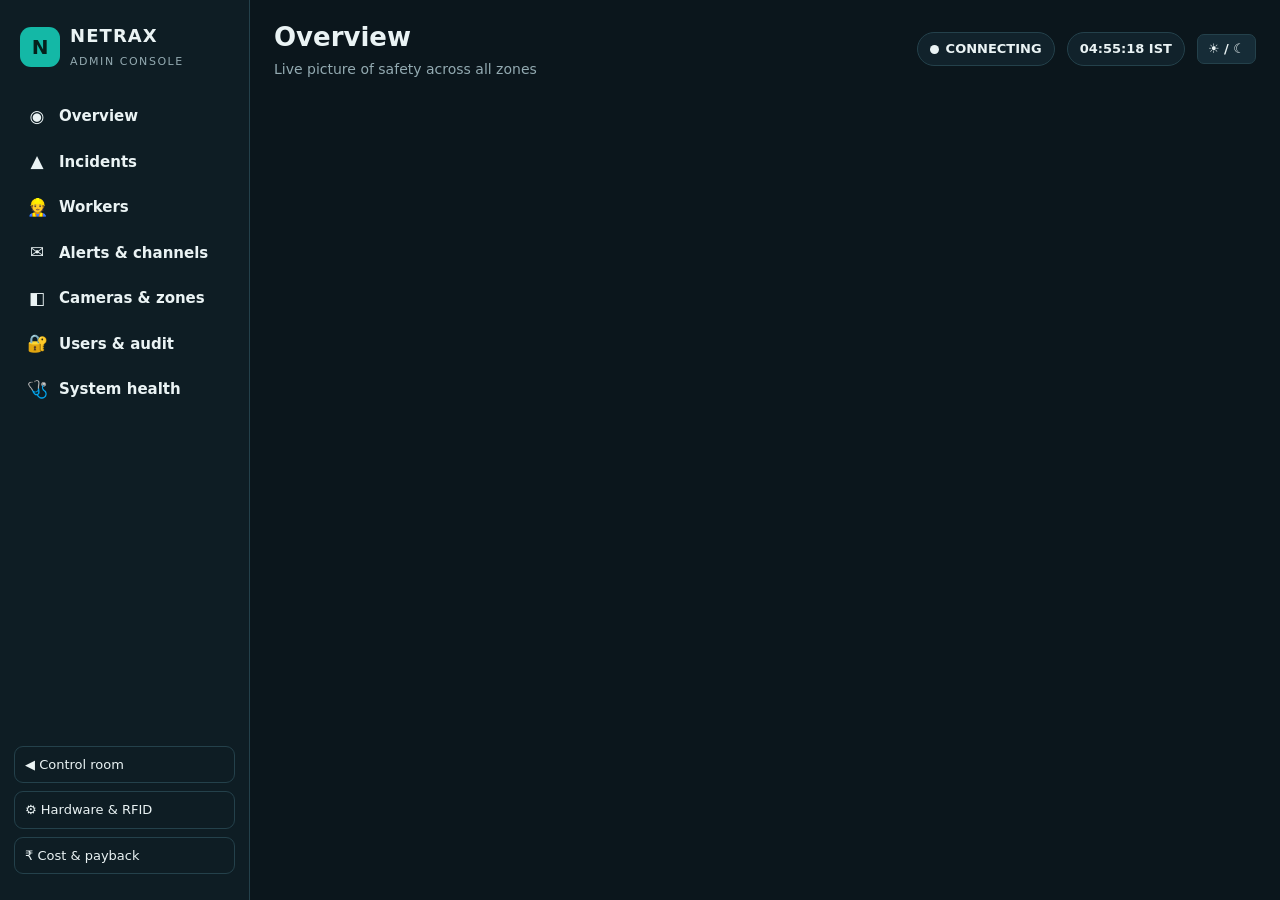
==== commit d9617cd3: "Video clip per incident: 4 s before + 4 s after, faces blurred, H.264, shown in incident details and" ====
--- a/dashboard/admin.html
+++ b/dashboard/admin.html
@@ -419,7 +419,7 @@
     const rows = (await api("/api/events/search?" + p)).filter(e => e.type !== "test");
     $("sCount").textContent = `${rows.length} incident${rows.length === 1 ? "" : "s"}${rows.length === 300 ? " (first 300)" : ""}`;
     $("sRows").innerHTML = rows.length ? rows.map(e => `<tr class="click" data-ev="${esc(e.event_id)}">
-      <td>${e.snapshot ? `<img class="thumb" src="${e.snapshot}?v=${e.updated_at}" alt="" loading="lazy">` : `<div class="thumb" style="display:grid;place-items:center;color:#789;font-size:11px">no image</div>`}</td>
+      <td>${e.snapshot ? `<img class="thumb" src="${e.snapshot}?v=${e.updated_at}" alt="" loading="lazy">` : `<div class="thumb" style="display:grid;place-items:center;color:#789;font-size:11px">no image</div>`}${e.clip ? `<div class="small" style="text-align:center">▶ clip</div>` : ""}</td>
       <td><b>${fmtT(e.started_at, false)}</b><br><span class="small">${new Date(e.started_at*1000).toLocaleDateString("en-IN",{timeZone:TZ, day:"2-digit", month:"short"})}</span></td>
       <td><b>${esc(title(e))}</b><br><span class="small">${esc(e.event_id)}</span></td>
       <td>${esc(e.zone_name || e.zone_id || "–")}<br><span class="small">${esc(e.camera_id || "safety station")}</span></td>
@@ -436,6 +436,7 @@
   let e; try { e = await api(`/api/events/${encodeURIComponent(id)}`); } catch(x){ toast("Not found", id, true); return; }
   const n = (e.notifications||[]).map(x => `<tr><td>${chName(x.channel)}</td><td>${nPill(x.status)}</td><td class="small">${esc(x.recipient||"")}</td><td>${x.attempts||0}</td><td>${x.latency_ms != null ? (x.latency_ms/1000).toFixed(1)+" s" : "–"}</td><td class="small">${esc(x.provider_status || x.error || "")}</td></tr>`).join("");
   $("mBox").innerHTML = `<div style="display:flex;gap:10px;align-items:center;flex-wrap:wrap"><h2 style="margin:0;font-size:22px">${esc(title(e))}</h2>${statusPill(e)}${sevPill(e.severity)}<span class="grow"></span><button class="btn" id="mClose">Close</button></div>
+    ${e.clip ? `<video class="big" src="${e.clip}" controls autoplay muted loop playsinline preload="metadata" aria-label="Incident video clip (faces blurred)" style="width:100%;background:#000"></video><p class="small" style="margin:4px 0 8px">▶ Video clip: about 4 s before and 4 s after the alert (faces blurred).</p>` : ""}
     ${e.snapshot ? `<img class="big" src="${e.snapshot}?v=${e.updated_at}" alt="Saved snapshot (faces blurred)">` : `<p class="small">No saved snapshot for this record.</p>`}
     <div class="kv"><div>Event ID</div><div>${esc(e.event_id)}</div><div>Detected</div><div>${fmtT(e.started_at)} IST</div>
       <div>Ended</div><div>${e.ended_at ? fmtT(e.ended_at) + " IST · " + esc(e.end_reason || "") : "still active"}</div>
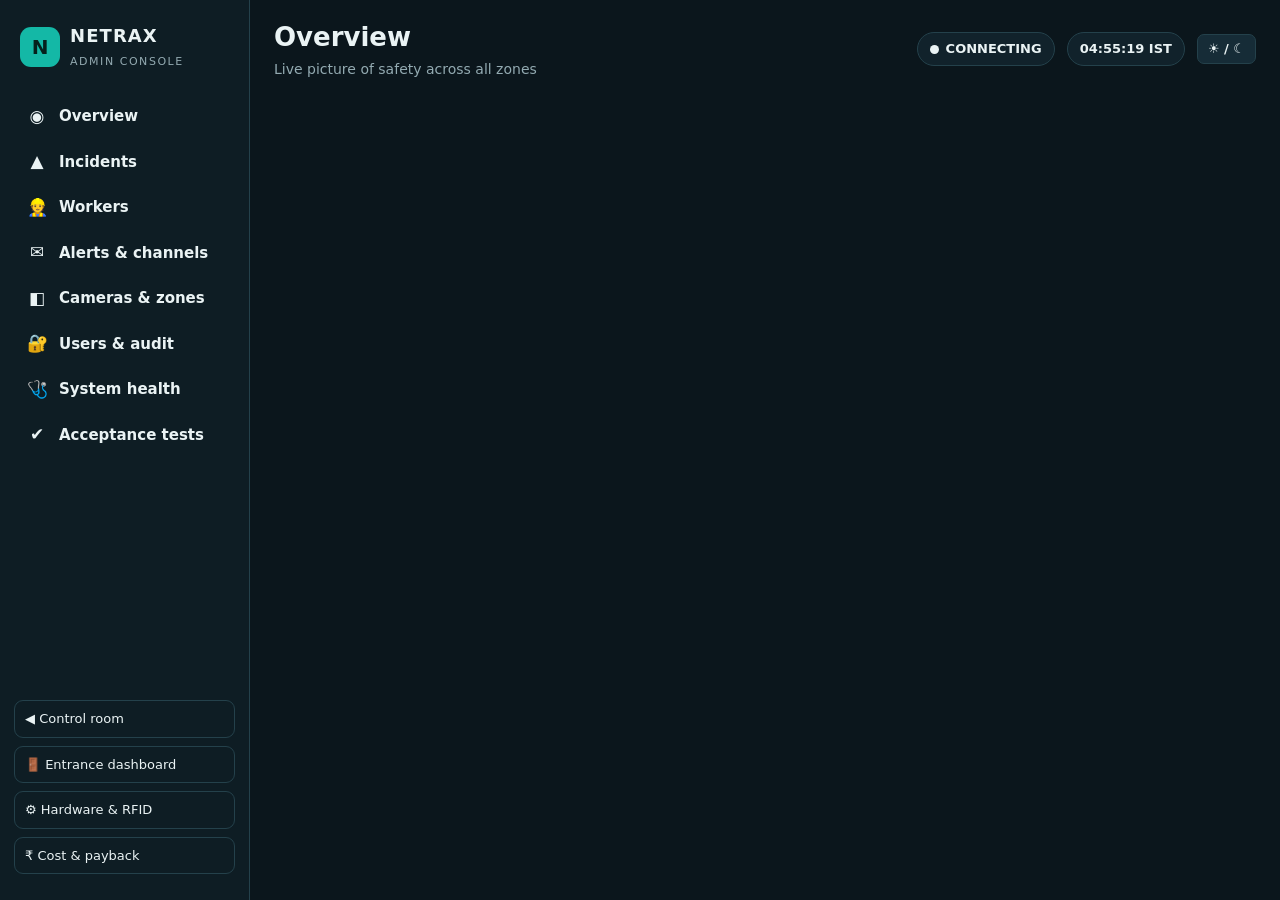
==== commit c96a677f: "Popups, new look, separate entrance dashboard, live acceptance checklist, first real latency run; fi" ====
--- a/dashboard/admin.html
+++ b/dashboard/admin.html
@@ -139,8 +139,10 @@
   nav{display:flex;flex-wrap:wrap;gap:4px}.sidefoot{display:none}.kpis{grid-template-columns:repeat(2,minmax(0,1fr))}main{padding:14px 16px}
   nav a[aria-current="page"]::before{display:none}.kv{grid-template-columns:1fr}}
 </style>
+<link rel="stylesheet" href="/static/nx.css">
 </head>
 <body>
+<div class="nxvig" aria-hidden="true"></div>
 <div class="app">
 <aside>
   <div class="brand"><div class="logo" aria-hidden="true">N</div><div><b>NETRAX</b><small>ADMIN CONSOLE</small></div></div>
@@ -152,9 +154,11 @@
     <a href="#cameras" data-p="cameras"><span class="ic">◧</span>Cameras &amp; zones</a>
     <a href="#users" data-p="users"><span class="ic">🔐</span>Users &amp; audit</a>
     <a href="#system" data-p="system"><span class="ic">🩺</span>System health<span class="cnt" id="navHealth"></span></a>
+    <a href="#acceptance" data-p="acceptance"><span class="ic">✔</span>Acceptance tests<span class="cnt" id="navAcc" style="background:var(--info)"></span></a>
   </nav>
   <div class="sidefoot">
     <a href="/">◀ Control room</a>
+    <a href="/entrance">🚪 Entrance dashboard</a>
     <a href="/hardware">⚙ Hardware &amp; RFID</a>
     <a href="/static/roi.html">₹ Cost &amp; payback</a>
     <div id="userInfo"></div>
@@ -283,12 +287,19 @@
       </div>
     </div>
   </section>
+
+  <section class="page" id="p-acceptance">
+    <div class="panel"><h2>Live end-to-end run <span class="grow"></span><small id="accSum"></small><a class="btn sm" href="/api/acceptance/report.md">⬇ Export results</a></h2>
+      <p class="small" style="margin:0 0 10px">Brief section 11. The automatic tests use fake providers; this list is the real run. Do the test, then record the result and attach a screenshot. The evidence line is read from the database. Nothing is marked passed automatically.</p>
+      <div id="accList" class="grid" style="gap:10px"></div></div>
+  </section>
 </main>
 </div>
 
 <div class="modal" id="modal" role="dialog" aria-modal="true"><div class="box" id="mBox"></div></div>
 <div class="toasts" id="toasts" aria-live="polite"></div>
 
+<script src="/static/alerts.js"></script>
 <script>
 const $ = id => document.getElementById(id);
 const esc = s => String(s ?? "").replace(/[&<>"']/g, c => ({"&":"&amp;","<":"&lt;",">":"&gt;",'"':"&quot;","'":"&#39;"}[c]));
@@ -317,13 +328,14 @@
 const PAGES = {overview:["Overview","Live picture of safety across all zones"], incidents:["Incidents","Search, review and export every incident"],
   workers:["Workers","Registration, face ID and RFID cards"], alerts:["Alerts & channels","Telegram, e-mail, phone and SMS — status and delivery log"],
   cameras:["Cameras & zones","Live feeds, zone rules and the speaker / siren"], users:["Users & audit","Who can do what, and who did what"],
-  system:["System health","Edge computer, cameras, database, channels and measured speed"]};
+  system:["System health","Edge computer, cameras, database, channels and measured speed"],
+  acceptance:["Acceptance tests","Brief section 11, tests 01-14: result, evidence and screenshot"]};
 function show(){
   const p = (location.hash.slice(1) || "overview").split("=")[0]; const page = PAGES[p] ? p : "overview";
   document.querySelectorAll("section.page").forEach(s => s.classList.toggle("on", s.id === "p-" + page));
   document.querySelectorAll("nav a").forEach(a => { if (a.dataset.p === page) a.setAttribute("aria-current","page"); else a.removeAttribute("aria-current"); });
   $("pgTitle").textContent = PAGES[page][0]; $("pgSub").textContent = PAGES[page][1];
-  ({incidents: search, alerts: loadAlerts, users: loadUsers, system: loadSystem, workers: loadWorkers, cameras: loadCameras}[page] || (() => {}))();
+  ({incidents: search, alerts: loadAlerts, users: loadUsers, system: loadSystem, workers: loadWorkers, cameras: loadCameras, acceptance: loadAcceptance}[page] || (() => {}))();
 }
 window.addEventListener("hashchange", show);
 $("logoutBtn").onclick = async () => { await post("/api/logout").catch(()=>{}); location.href = "/login"; };
@@ -593,13 +605,39 @@
 }
 
 /* ---------- live data ---------- */
-function upsert(e){ if (!e || !e.event_id) return; EVENTS.set(e.event_id, e); renderKpis(); renderActivity(); }
+function upsert(e){ if (!e || !e.event_id) return; EVENTS.set(e.event_id, e); renderKpis(); renderActivity(); NetraxAlerts.offer(e); }
+/* ---------- live acceptance checklist ---------- */
+let ACC = [];
+function accRow(t){
+  const ans = v => `<button class="btn sm${t.result === v ? " pri" : ""}" data-acc="${t.id}" data-res="${v}">${{pass:"✓ Pass", fail:"✖ Fail", na:"N/A"}[v]}</button>`;
+  return `<div style="border:1px solid var(--line);border-radius:14px;padding:12px 14px;display:grid;grid-template-columns:48px minmax(0,1fr) auto;gap:8px 12px;align-items:start;background:var(--panel2)">
+    <b class="nx-display" style="font-size:22px">${t.id}</b>
+    <div><b>${esc(t.name)}</b><div class="small"><b>Do:</b> ${esc(t.how)}</div><div class="small"><b>Expected:</b> ${esc(t.expect)}</div>
+      <div class="small" style="margin-top:4px"><b>Database:</b> ${esc(t.evidence.text)}${t.evidence.event_id ? ` · <a href="/#event=${encodeURIComponent(t.evidence.event_id)}">open latest record</a>` : ""}</div>
+      <input aria-label="Note for test ${t.id}" data-note="${t.id}" value="${esc(t.note || "")}" placeholder="Note (what you saw)" style="width:100%;margin-top:6px;padding:6px 10px;border-radius:8px;border:1px solid var(--line);background:var(--panel)">
+      ${t.by ? `<div class="small" style="margin-top:4px">Recorded by ${esc(t.by)} · ${fmtT(t.at)}</div>` : ""}</div>
+    <div style="display:flex;flex-direction:column;gap:6px;align-items:stretch">${ans("pass")}${ans("fail")}${ans("na")}
+      <label class="btn sm" style="text-align:center;cursor:pointer">📷 Screenshot<input type="file" accept="image/*" data-photo="${t.id}" hidden></label>
+      ${t.photo ? `<a href="${t.photo}" target="_blank" rel="noopener"><img src="${t.photo}" alt="Screenshot for test ${t.id}" style="width:120px;border-radius:8px;display:block"></a>` : ""}</div></div>`;
+}
+function renderAcc(){
+  $("accList").innerHTML = ACC.map(accRow).join("");
+  const n = r => ACC.filter(t => t.result === r).length, todo = ACC.filter(t => !t.result).length;
+  $("accSum").textContent = `${n("pass")} pass · ${n("fail")} fail · ${n("na")} n/a · ${todo} not run`;
+  $("navAcc").textContent = todo || "";
+}
+async function loadAcceptance(){ try { ACC = await api("/api/acceptance"); renderAcc(); } catch {} }
+document.addEventListener("click", async ev => { const b = ev.target.closest("[data-acc]"); if (!b) return; const id = b.dataset.acc;
+  const note = (document.querySelector(`[data-note="${id}"]`) || {}).value || "";
+  try { const r = await post(`/api/acceptance/${id}`, {result: b.dataset.res, note}); ACC = ACC.map(t => t.id === id ? r : t); renderAcc(); } catch (x) { toast("Not saved", x.message, true); } });
+document.addEventListener("change", async ev => { const f = ev.target.closest("[data-photo]"); if (!f || !f.files[0]) return; const id = f.dataset.photo;
+  try { const r = await api(`/api/acceptance/${id}/photo`, {method:"POST", headers:{"Content-Type": f.files[0].type || "image/jpeg"}, body: f.files[0]}); ACC = ACC.map(t => t.id === id ? r : t); renderAcc(); } catch (x) { toast("Not saved", x.message, true); } });
 function connect(){
   const ws = new WebSocket(`${location.protocol === "https:" ? "wss" : "ws"}://${location.host}/ws/alerts`);
   ws.onopen = () => { const lc = $("liveChip"); lc.dataset.ws = "1"; lc.className = "chip live ok"; lc.querySelector("span:last-child").textContent = "LIVE"; renderHealth(); };
   ws.onmessage = m => { const {kind, data} = JSON.parse(m.data);
-    if (kind === "event"){ const isNew = !EVENTS.has(data.event_id); upsert(data);
-      if (isNew && ["open","escalated"].includes(data.status) && data.type !== "entrance_check") toast("▲ New incident", `${title(data)} · ${data.zone_name || ""}`, true); }
+    if (kind === "event") upsert(data);
+    else if (kind === "entrance") NetraxAlerts.gate(data, {compact:true});
     else if (kind === "cameras"){ CAMS = data; renderCams(); renderKpis(); }
     else if (kind === "health"){ HEALTH = data; renderHealth(); }
     else if (kind === "notification"){ NOTIFS.set(data.id, Object.assign(NOTIFS.get(data.id) || {}, data)); renderNotifs(); renderKpis();
@@ -621,7 +659,8 @@
   $("userInfo").innerHTML = `Signed in as <b>${esc(ME.user || "local")}</b> · ${esc(String(ME.role).toUpperCase())}`;
   $("logoutBtn").hidden = !ME.auth;
   try { CAMS = await api("/api/cameras"); renderCams(); } catch {}
-  try { (await api("/api/events?limit=300")).forEach(e => EVENTS.set(e.event_id, e)); } catch {}
+  NetraxAlerts.init({canAct, onEvent: upsert});
+  try { const evs = await api("/api/events?limit=300"); NetraxAlerts.seed(evs); evs.forEach(e => EVENTS.set(e.event_id, e)); } catch {}
   try { (await api("/api/notifications?limit=150")).forEach(n => NOTIFS.set(n.id, n)); renderNotifs(); } catch {}
   await loadWorkers(); await refreshSlow(); renderActivity(); renderKpis();
   try { HEALTH = await api("/api/health"); renderHealth(); } catch {}
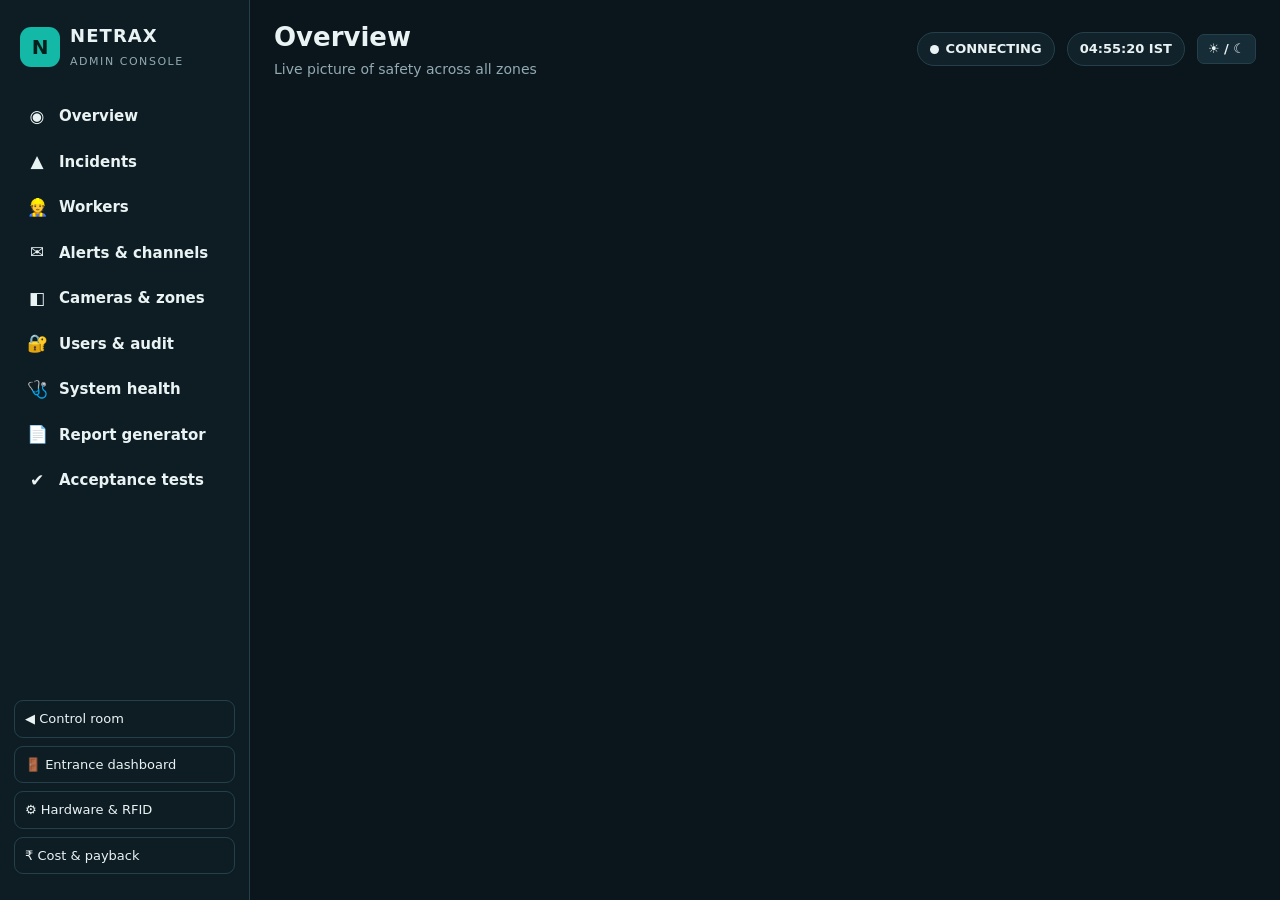
==== commit be9c532b: "Side alert panel on every page, entrance side container (green / red / amber), admin report generato" ====
--- a/dashboard/admin.html
+++ b/dashboard/admin.html
@@ -133,6 +133,7 @@
 .alarmbar{display:none;margin-bottom:14px;background:var(--crit);color:#fff;border-radius:12px;padding:12px 16px;font-weight:700;align-items:center;gap:12px}
 .alarmbar.show{display:flex}.alarmbar .btn{background:#fff;color:var(--crit);border:0}
 .sr{position:absolute;width:1px;height:1px;overflow:hidden;clip:rect(0 0 0 0)}
+.rpre{display:flex;gap:6px;flex-wrap:wrap}
 @media (max-width:1400px){.kpis{grid-template-columns:repeat(3,minmax(0,1fr))}}
 @media (max-width:1100px){.g2,.g3,.g21,.g12{grid-template-columns:1fr}}
 @media (max-width:860px){.app{grid-template-columns:1fr}aside{position:static;height:auto;flex-direction:row;flex-wrap:wrap;align-items:center}
@@ -154,6 +155,7 @@
     <a href="#cameras" data-p="cameras"><span class="ic">◧</span>Cameras &amp; zones</a>
     <a href="#users" data-p="users"><span class="ic">🔐</span>Users &amp; audit</a>
     <a href="#system" data-p="system"><span class="ic">🩺</span>System health<span class="cnt" id="navHealth"></span></a>
+    <a href="#reports" data-p="reports"><span class="ic">📄</span>Report generator</a>
     <a href="#acceptance" data-p="acceptance"><span class="ic">✔</span>Acceptance tests<span class="cnt" id="navAcc" style="background:var(--info)"></span></a>
   </nav>
   <div class="sidefoot">
@@ -288,6 +290,30 @@
     </div>
   </section>
 
+  <section class="page" id="p-reports">
+    <div class="panel" style="margin-bottom:16px">
+      <h2>Generate a report <span class="grow"></span><small>any time range · any filter · PDF or CSV · numbers come only from the saved records</small></h2>
+      <div class="rpre" role="group" aria-label="Time range">
+        <button class="btn sm" data-pre="1h">Last hour</button><button class="btn sm" data-pre="shift">This shift</button>
+        <button class="btn sm" data-pre="today">Today</button><button class="btn sm" data-pre="yday">Yesterday</button>
+        <button class="btn sm" data-pre="7d">Last 7 days</button><button class="btn sm" data-pre="month">This month</button>
+      </div>
+      <form class="form" id="rForm" style="margin-top:12px">
+        <label class="f">From<input class="inp" type="datetime-local" id="rFrom" required></label>
+        <label class="f">To<input class="inp" type="datetime-local" id="rTo" required></label>
+        <label class="f">Type<select class="inp" id="rType"><option value="">All types</option><option value="ppe_missing">PPE violations</option><option value="fire,smoke">Fire + smoke</option><option value="unauthorized_entry">Restricted zone</option><option value="entrance_check">Entrance checks</option></select></label>
+        <label class="f">Zone<select class="inp" id="rZone"><option value="">All zones</option></select></label>
+        <label class="f">Camera<select class="inp" id="rCam"><option value="">All cameras</option></select></label>
+        <label class="f">Worker<select class="inp" id="rWorker"><option value="">Anyone</option></select></label>
+        <label class="f">Severity<select class="inp" id="rSev"><option value="">All</option><option value="Critical">Critical</option><option value="High">High</option><option value="Medium">Medium</option><option value="Low">Low</option></select></label>
+        <label class="f">Status<select class="inp" id="rStat"><option value="">All</option><option value="open,escalated,verifying,acknowledged">Still active</option><option value="resolved,closed">Resolved / closed</option><option value="dismissed">False alarm</option></select></label>
+        <label class="f">Title<input class="inp" id="rTitle" value="NETRAX safety report" maxlength="80"></label>
+        <div style="display:flex;gap:8px;flex-wrap:wrap"><button class="btn pri" type="submit">Preview</button><button class="btn" type="button" id="rPdf">⬇ PDF</button><button class="btn" type="button" id="rCsv">⬇ CSV</button></div>
+      </form>
+    </div>
+    <div id="rOut"><div class="panel"><div class="empty">Pick a time range (or a preset above) and press Preview.</div></div></div>
+  </section>
+
   <section class="page" id="p-acceptance">
     <div class="panel"><h2>Live end-to-end run <span class="grow"></span><small id="accSum"></small><a class="btn sm" href="/api/acceptance/report.md">⬇ Export results</a></h2>
       <p class="small" style="margin:0 0 10px">Brief section 11. The automatic tests use fake providers; this list is the real run. Do the test, then record the result and attach a screenshot. The evidence line is read from the database. Nothing is marked passed automatically.</p>
@@ -329,13 +355,14 @@
   workers:["Workers","Registration, face ID and RFID cards"], alerts:["Alerts & channels","Telegram, e-mail, phone and SMS — status and delivery log"],
   cameras:["Cameras & zones","Live feeds, zone rules and the speaker / siren"], users:["Users & audit","Who can do what, and who did what"],
   system:["System health","Edge computer, cameras, database, channels and measured speed"],
+  reports:["Report generator","Specific reports for any time range: who, where, what was missing, how fast it was handled"],
   acceptance:["Acceptance tests","Brief section 11, tests 01-14: result, evidence and screenshot"]};
 function show(){
   const p = (location.hash.slice(1) || "overview").split("=")[0]; const page = PAGES[p] ? p : "overview";
   document.querySelectorAll("section.page").forEach(s => s.classList.toggle("on", s.id === "p-" + page));
   document.querySelectorAll("nav a").forEach(a => { if (a.dataset.p === page) a.setAttribute("aria-current","page"); else a.removeAttribute("aria-current"); });
   $("pgTitle").textContent = PAGES[page][0]; $("pgSub").textContent = PAGES[page][1];
-  ({incidents: search, alerts: loadAlerts, users: loadUsers, system: loadSystem, workers: loadWorkers, cameras: loadCameras, acceptance: loadAcceptance}[page] || (() => {}))();
+  ({incidents: search, alerts: loadAlerts, users: loadUsers, system: loadSystem, workers: loadWorkers, cameras: loadCameras, acceptance: loadAcceptance, reports: initReports}[page] || (() => {}))();
 }
 window.addEventListener("hashchange", show);
 $("logoutBtn").onclick = async () => { await post("/api/logout").catch(()=>{}); location.href = "/login"; };
@@ -606,6 +633,58 @@
 
 /* ---------- live data ---------- */
 function upsert(e){ if (!e || !e.event_id) return; EVENTS.set(e.event_id, e); renderKpis(); renderActivity(); NetraxAlerts.offer(e); }
+/* ---------- report generator (5 Nov) ---------- */
+const pad = n => String(n).padStart(2, "0");
+const toLocal = d => `${d.getFullYear()}-${pad(d.getMonth() + 1)}-${pad(d.getDate())}T${pad(d.getHours())}:${pad(d.getMinutes())}`;
+function preset(k){
+  const now = new Date(), d0 = new Date(now); d0.setHours(0, 0, 0, 0);
+  const h = now.getHours(), sh = new Date(d0);
+  if (h >= 22 || h < 6){ sh.setHours(22); if (h < 6) sh.setDate(sh.getDate() - 1); } else sh.setHours(h >= 14 ? 14 : 6);
+  const r = {"1h": [new Date(now - 3600e3), now], shift: [sh, now], today: [d0, now],
+    yday: [new Date(d0 - 86400e3), new Date(d0 - 1000)], "7d": [new Date(now - 7 * 86400e3), now],
+    month: [new Date(now.getFullYear(), now.getMonth(), 1), now]}[k];
+  $("rFrom").value = toLocal(r[0]); $("rTo").value = toLocal(r[1]);
+  document.querySelectorAll("[data-pre]").forEach(b => b.classList.toggle("pri", b.dataset.pre === k));
+}
+function rParams(fmt){
+  const p = new URLSearchParams({start: new Date($("rFrom").value).getTime() / 1000, end: new Date($("rTo").value).getTime() / 1000, format: fmt});
+  [["rType","type"],["rZone","zone"],["rCam","camera"],["rWorker","worker"],["rSev","severity"],["rStat","status"]].forEach(([id,k]) => { if ($(id).value) p.set(k, $(id).value); });
+  if ($("rTitle").value.trim()) p.set("title", $("rTitle").value.trim());
+  return p;
+}
+function initReports(){
+  const set = (id, opts) => { const el = $(id), v = el.value, first = el.options[0].outerHTML; el.innerHTML = first + opts; el.value = v; };
+  set("rZone", ZONES.map(z => `<option value="${esc(z.zone_id)}">${esc(z.name)}</option>`).join(""));
+  set("rCam", (CAMS.cameras||[]).map(c => `<option value="${esc(c.camera_id)}">${esc(c.camera_id)} · ${esc(c.name)}</option>`).join(""));
+  set("rWorker", WORKERS.map(w => `<option value="${esc(w.worker_id)}">${esc(w.worker_id)} · ${esc(w.name)}</option>`).join(""));
+  if (!$("rFrom").value) preset("today");
+}
+document.addEventListener("click", ev => { const b = ev.target.closest("[data-pre]"); if (b) preset(b.dataset.pre); });
+const rValid = () => { if (!$("rFrom").value || !$("rTo").value){ toast("Pick a time range", "From and To are needed", true); return false; }
+  if (new Date($("rTo").value) <= new Date($("rFrom").value)){ toast("Check the time range", "To must be after From", true); return false; } return true; };
+$("rPdf").onclick = () => { if (rValid()) location.href = "/api/reports/custom?" + rParams("pdf"); };
+$("rCsv").onclick = () => { if (rValid()) location.href = "/api/reports/custom?" + rParams("csv"); };
+$("rForm").onsubmit = async ev => {
+  ev.preventDefault(); if (!rValid()) return;
+  $("rOut").innerHTML = `<div class="panel"><div class="empty">Building the report…</div></div>`;
+  try {
+    const r = await api("/api/reports/custom?" + rParams("json")), s = r.summary;
+    const list = (rows, max = 8) => rows && rows.length ? rows.slice(0, max).map(([k, v]) => `<div class="hbar"><span>${esc(k)}</span><span class="t"><i style="width:${Math.round(100 * v / rows[0][1])}%"></i></span><b>${v}</b></div>`).join("") : `<div class="small">none</div>`;
+    const kpi = (label, val, c) => `<div class="kpi" style="--c:${c}"><small>${label}</small><b>${val}</b></div>`;
+    $("rOut").innerHTML = `<div class="kpis">${kpi("Records", s.total, "var(--teal)")}${kpi("Still active", s.active, "var(--crit)")}${kpi("Closed", s.closed, "var(--ok)")}
+        ${kpi("Median time to alert", s.median_time_to_alert_s != null ? s.median_time_to_alert_s + " s" : "–", "var(--warn)")}${kpi("Median time to acknowledge", s.median_time_to_ack_s != null ? s.median_time_to_ack_s + " s" : "–", "var(--info)")}
+        ${kpi("Entrance verified / refused", s.entrance && Object.keys(s.entrance).length ? `${s.entrance.approved || 0} / ${s.entrance.denied || 0}` : "–", "var(--violet)")}</div>
+      <div class="grid g2" style="margin-bottom:16px"><div class="panel"><h2>Summary <span class="grow"></span><small>${esc(r.period)}</small></h2><ul style="margin:0;padding-left:18px">${s.lines.map(l => `<li>${esc(l)}</li>`).join("")}</ul>
+          <div style="display:flex;gap:8px;margin-top:12px"><button class="btn pri" onclick="$('rPdf').click()">⬇ Download PDF</button><button class="btn" onclick="$('rCsv').click()">⬇ CSV</button></div></div>
+        <div class="panel"><h2>Most missed PPE</h2>${list(s.items)}</div></div>
+      <div class="grid g3" style="margin-bottom:16px"><div class="panel"><h2>By zone</h2>${list(s.by_zone)}</div><div class="panel"><h2>By camera</h2>${list(s.by_camera)}</div><div class="panel"><h2>By worker</h2>${list(s.workers)}</div></div>
+      <div class="panel"><h2>Records <span class="grow"></span><small>newest first${r.rows.length >= 200 ? " · first 200 shown, the PDF / CSV has all" : ""}</small></h2>
+        <div class="tw"><table><thead><tr><th>Time</th><th>Record</th><th>Zone · camera</th><th>Worker</th><th>Severity</th><th>Status</th></tr></thead><tbody>
+        ${r.rows.map(e => `<tr class="click" data-ev="${esc(e.event_id)}"><td>${fmtT(e.started_at)}</td><td>${esc(e.type === "ppe_missing" ? "Missing " + (e.items_missing||[]).map(iname).join(", ") : e.type.replace(/_/g, " "))}</td>
+          <td>${esc(e.zone_name || "")} · ${esc(e.camera_id || "-")}</td><td>${esc(e.worker_id ? (e.worker_id + " " + (e.worker_name || "")) : "-")}</td><td>${esc(e.severity || "")}</td><td>${esc(e.status || "")}</td></tr>`).join("") || `<tr><td colspan="6" class="empty">No records in this range.</td></tr>`}</tbody></table></div></div>`;
+  } catch (x){ $("rOut").innerHTML = `<div class="panel"><div class="empty">Could not build the report: ${esc(x.message)}</div></div>`; }
+};
+
 /* ---------- live acceptance checklist ---------- */
 let ACC = [];
 function accRow(t){
@@ -637,7 +716,7 @@
   ws.onopen = () => { const lc = $("liveChip"); lc.dataset.ws = "1"; lc.className = "chip live ok"; lc.querySelector("span:last-child").textContent = "LIVE"; renderHealth(); };
   ws.onmessage = m => { const {kind, data} = JSON.parse(m.data);
     if (kind === "event") upsert(data);
-    else if (kind === "entrance") NetraxAlerts.gate(data, {compact:true});
+    else if (kind === "entrance") NetraxAlerts.gate(data);
     else if (kind === "cameras"){ CAMS = data; renderCams(); renderKpis(); }
     else if (kind === "health"){ HEALTH = data; renderHealth(); }
     else if (kind === "notification"){ NOTIFS.set(data.id, Object.assign(NOTIFS.get(data.id) || {}, data)); renderNotifs(); renderKpis();
@@ -659,7 +738,8 @@
   $("userInfo").innerHTML = `Signed in as <b>${esc(ME.user || "local")}</b> · ${esc(String(ME.role).toUpperCase())}`;
   $("logoutBtn").hidden = !ME.auth;
   try { CAMS = await api("/api/cameras"); renderCams(); } catch {}
-  NetraxAlerts.init({canAct, onEvent: upsert});
+  NetraxAlerts.init({canAct, onEvent: upsert, rail: "dock", view: id => openEvent(id)});
+  try { NetraxAlerts.seedGates(await api("/api/entrance?limit=10")); } catch {}
   try { const evs = await api("/api/events?limit=300"); NetraxAlerts.seed(evs); evs.forEach(e => EVENTS.set(e.event_id, e)); } catch {}
   try { (await api("/api/notifications?limit=150")).forEach(n => NOTIFS.set(n.id, n)); renderNotifs(); } catch {}
   await loadWorkers(); await refreshSlow(); renderActivity(); renderKpis();
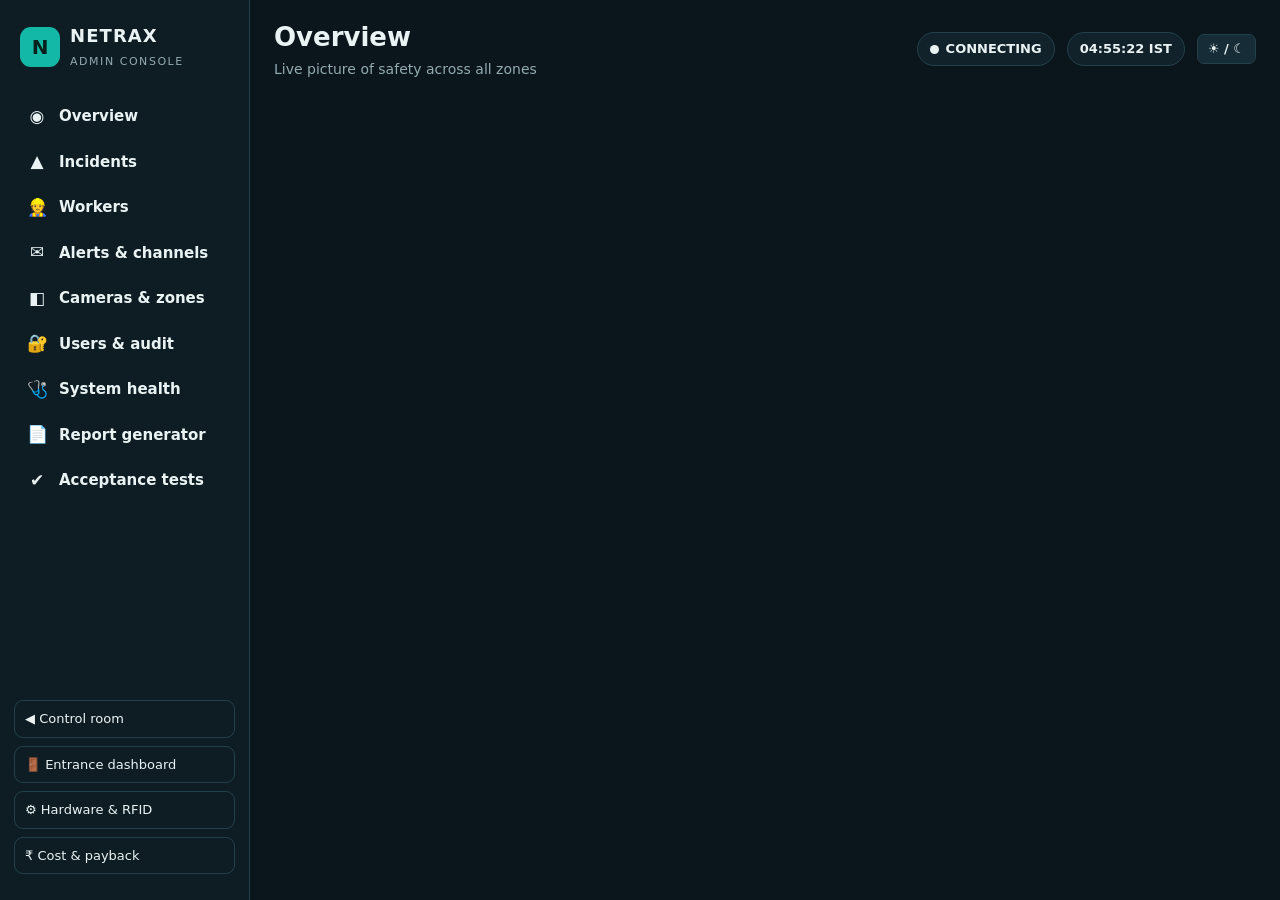
==== commit 18f536d1: "Zentrix AI command assistant (chat + voice, acts only on command, live-verified alert analysis), sep" ====
--- a/dashboard/admin.html
+++ b/dashboard/admin.html
@@ -326,6 +326,7 @@
 <div class="toasts" id="toasts" aria-live="polite"></div>
 
 <script src="/static/alerts.js"></script>
+<script src="/static/zentrix.js"></script>
 <script>
 const $ = id => document.getElementById(id);
 const esc = s => String(s ?? "").replace(/[&<>"']/g, c => ({"&":"&amp;","<":"&lt;",">":"&gt;",'"':"&quot;","'":"&#39;"}[c]));
@@ -739,6 +740,21 @@
   $("logoutBtn").hidden = !ME.auth;
   try { CAMS = await api("/api/cameras"); renderCams(); } catch {}
   NetraxAlerts.init({canAct, onEvent: upsert, rail: "dock", view: id => openEvent(id)});
+  NetraxZentrix.init({handlers: {                       // 5 Nov: Zentrix commands that run on this page
+    event: o => openEvent(o.id),
+    report: o => {                                      // "generate today's report (as PDF)"
+      if (location.hash !== "#reports") location.hash = "reports";
+      setTimeout(() => {
+        initReports();
+        $("rFrom").value = toLocal(new Date(o.start * 1000)); $("rTo").value = toLocal(new Date(o.end * 1000));
+        document.querySelectorAll("[data-pre]").forEach(b => b.classList.remove("pri"));
+        const pick = (id, v) => { const el = $(id); if (!v) { el.value = ""; return; }
+          const opt = [...el.options].find(x => x.value === v || x.value.split(",").includes(v.split(",")[0])); el.value = opt ? opt.value : ""; };
+        pick("rType", o.type); pick("rZone", (o.zone || "").split(",")[0]); pick("rCam", (o.camera || "").split(",")[0]); pick("rWorker", (o.worker || "").split(",")[0]);
+        $("rForm").requestSubmit();
+        if (o.format === "pdf") setTimeout(() => $("rPdf").click(), 600); else if (o.format === "csv") setTimeout(() => $("rCsv").click(), 600);
+      }, 300);
+    }}});
   try { NetraxAlerts.seedGates(await api("/api/entrance?limit=10")); } catch {}
   try { const evs = await api("/api/events?limit=300"); NetraxAlerts.seed(evs); evs.forEach(e => EVENTS.set(e.event_id, e)); } catch {}
   try { (await api("/api/notifications?limit=150")).forEach(n => NOTIFS.set(n.id, n)); renderNotifs(); } catch {}
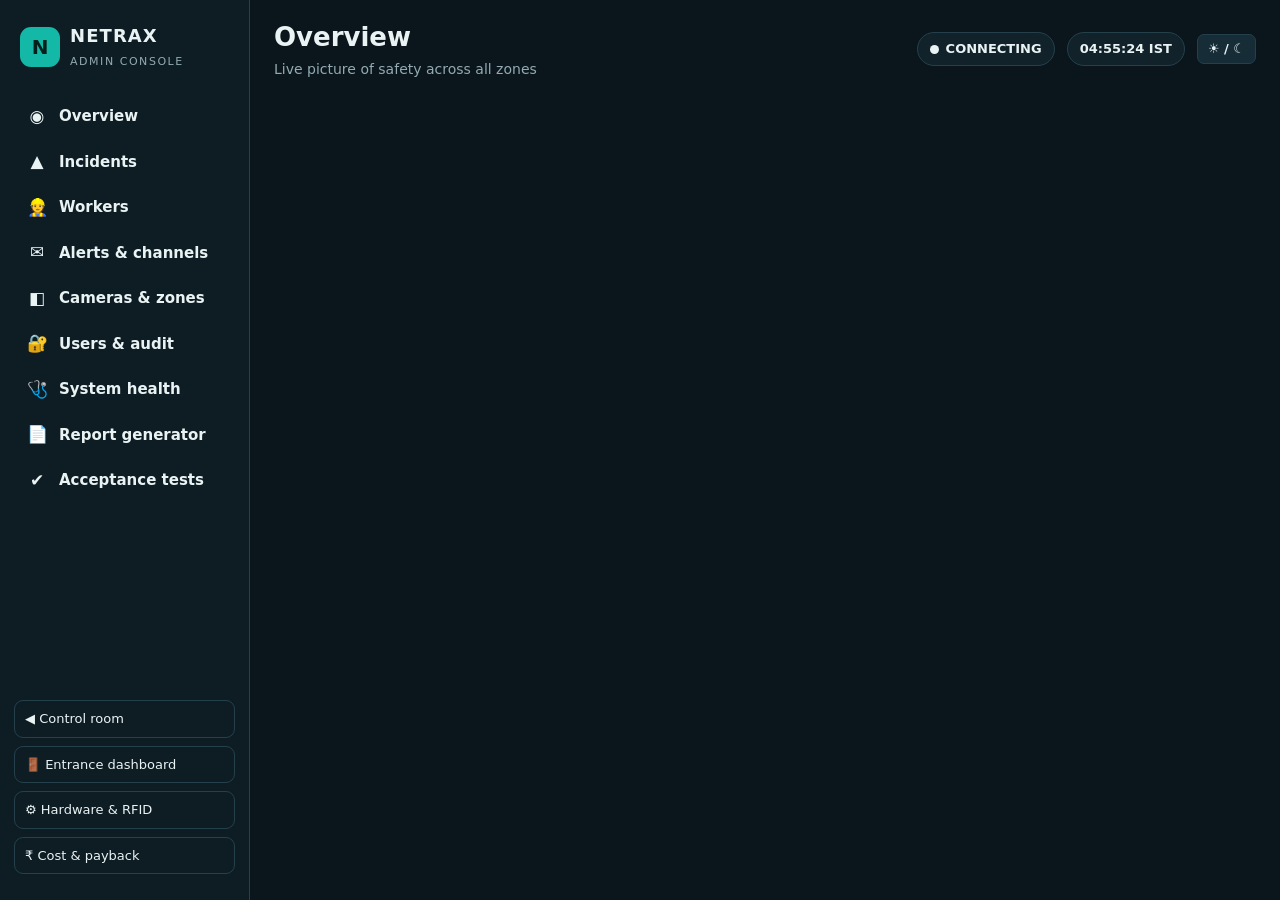
==== commit 67a2a11e: "Dashboards always load the newest version (no-cache + versioned assets), entrance cards green PERMIT" ====
--- a/dashboard/admin.html
+++ b/dashboard/admin.html
@@ -140,7 +140,7 @@
   nav{display:flex;flex-wrap:wrap;gap:4px}.sidefoot{display:none}.kpis{grid-template-columns:repeat(2,minmax(0,1fr))}main{padding:14px 16px}
   nav a[aria-current="page"]::before{display:none}.kv{grid-template-columns:1fr}}
 </style>
-<link rel="stylesheet" href="/static/nx.css">
+<link rel="stylesheet" href="/static/nx.css?v=5nov2">
 </head>
 <body>
 <div class="nxvig" aria-hidden="true"></div>
@@ -325,8 +325,8 @@
 <div class="modal" id="modal" role="dialog" aria-modal="true"><div class="box" id="mBox"></div></div>
 <div class="toasts" id="toasts" aria-live="polite"></div>
 
-<script src="/static/alerts.js"></script>
-<script src="/static/zentrix.js"></script>
+<script src="/static/alerts.js?v=5nov2"></script>
+<script src="/static/zentrix.js?v=5nov2"></script>
 <script>
 const $ = id => document.getElementById(id);
 const esc = s => String(s ?? "").replace(/[&<>"']/g, c => ({"&":"&amp;","<":"&lt;",">":"&gt;",'"':"&quot;","'":"&#39;"}[c]));
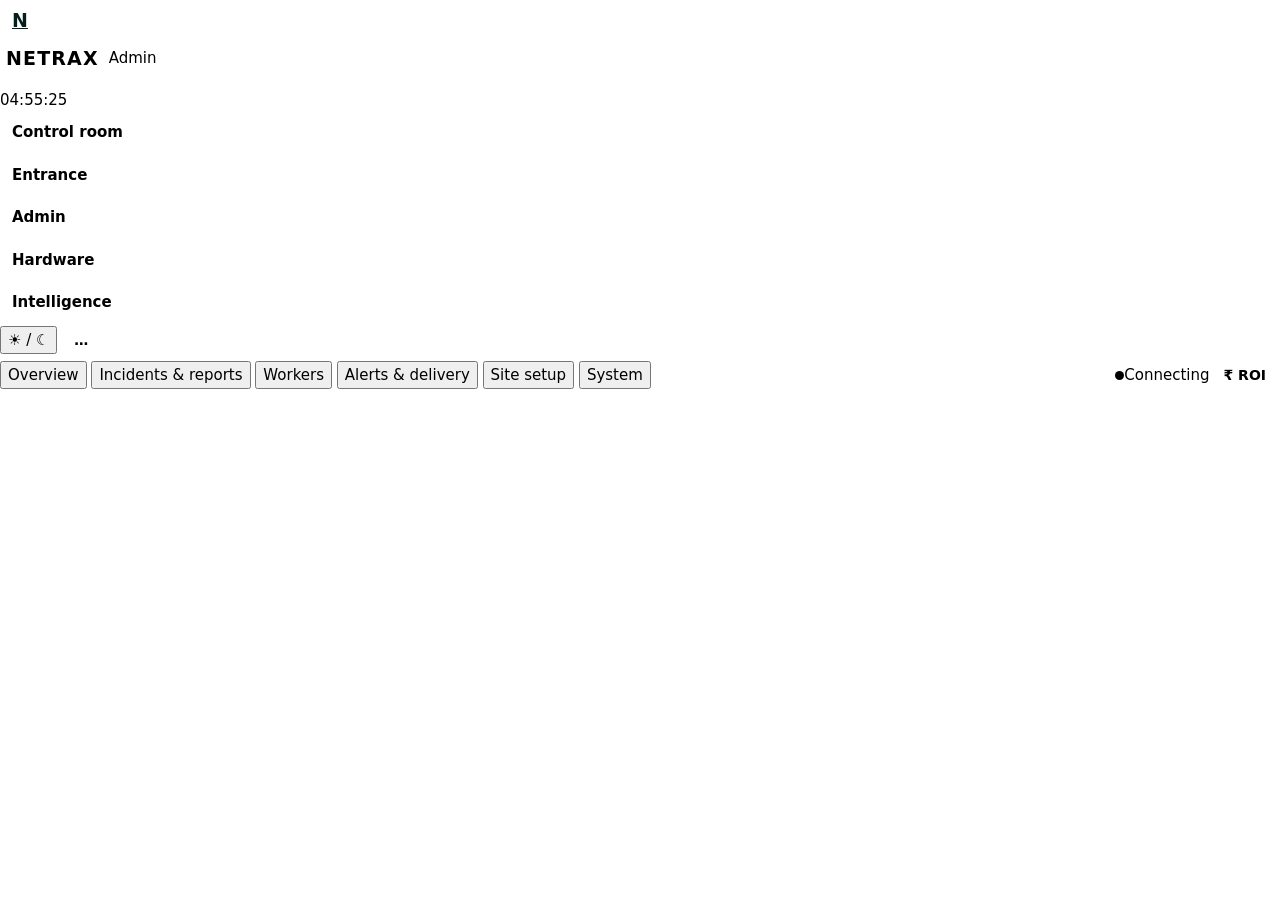
==== commit 64a23fcf: "Polish + alert reliability (team prompt pack 0-11), goggles vs normal glasses - One design system (n" ====
--- a/dashboard/admin.html
+++ b/dashboard/admin.html
@@ -4,59 +4,54 @@
 <meta charset="utf-8">
 <meta name="viewport" content="width=device-width, initial-scale=1">
 <title>NETRAX Admin</title>
+<script>try { var t = new URLSearchParams(location.search).get("theme") || localStorage.getItem("netrax-cr-theme"); if (t) document.documentElement.dataset.theme = t; } catch (e) {}</script>
 <style>
-:root{
-  --bg:#0b161c; --side:#0e1d24; --panel:#11222b; --panel2:#162c37; --ink:#eaf3f4; --muted:#93aab1; --line:#24414b;
-  --ok:#22c55e; --ok-bg:#0f3a24; --warn:#f5b301; --warn-bg:#3d3006; --crit:#ef4444; --crit-bg:#4a1212;
-  --info:#38bdf8; --info-bg:#0c3346; --grey:#64748b; --teal:#14b8a6; --teal-bg:#0d3a36; --r:14px;
-  --shadow:0 1px 2px rgba(0,0,0,.25),0 8px 24px rgba(0,0,0,.18);
-}
-:root[data-theme="light"]{
-  --bg:#eef3f4; --side:#ffffff; --panel:#ffffff; --panel2:#f3f7f8; --ink:#0f1f26; --muted:#4f6a73; --line:#d4e0e3;
-  --ok:#15803d; --ok-bg:#dcfce7; --warn:#a16207; --warn-bg:#fef3c7; --crit:#b91c1c; --crit-bg:#fee2e2;
-  --info:#0369a1; --info-bg:#e0f2fe; --teal:#0f766e; --teal-bg:#ccfbf1; --shadow:0 1px 2px rgba(15,31,38,.06),0 8px 24px rgba(15,31,38,.08);
-}
 *{box-sizing:border-box}
 [hidden]{display:none!important}
 .g21,.g12{align-items:start}
 html,body{margin:0;background:var(--bg);color:var(--ink);font:15px/1.5 "Segoe UI",system-ui,-apple-system,Roboto,Arial,sans-serif}
 button,input,select{font:inherit;color:inherit}
 a{color:var(--info)}
-.app{display:grid;grid-template-columns:250px minmax(0,1fr);min-height:100vh}
+.app{max-width:1920px;margin:0 auto;padding:var(--sp-3) var(--sp-4) var(--sp-5);display:flex;flex-direction:column;gap:var(--sp-4)}
+.tabbar{display:flex;align-items:center;gap:var(--sp-3);flex-wrap:wrap}
+.tabbar .nx-tabs{flex:1}
+.nx-tabs .cnt{margin-left:6px;font-size:var(--fs-xs);font-weight:800;padding:1px 7px;border-radius:999px;background:var(--crit);color:#fff}.nx-tabs .cnt:empty{display:none}
+main{padding:0!important}.panel h2{font:600 var(--fs-l)/1.2 var(--display)!important}
+.tsec{scroll-margin-top:90px}
 /* ---------- sidebar ---------- */
 aside{background:var(--side);border-right:1px solid var(--line);padding:18px 14px;position:sticky;top:0;height:100vh;display:flex;flex-direction:column;gap:6px}
 .brand{display:flex;align-items:center;gap:10px;padding:4px 6px 16px}
-.logo{width:40px;height:40px;border-radius:11px;background:var(--teal);color:#05201c;display:grid;place-items:center;font-weight:900;font-size:20px}
-.brand b{display:block;font-size:18px;letter-spacing:.06em}.brand small{color:var(--muted);font-size:11px;letter-spacing:.14em}
+.logo{width:40px;height:40px;border-radius:11px;background:var(--teal);color:#05201c;display:grid;place-items:center;font-weight:900;font-size:var(--fs-l,19px)}
+.brand b{display:block;font-size:var(--fs-l,19px);letter-spacing:.06em}.brand small{color:var(--muted);font-size:var(--fs-xs,13px);letter-spacing:.14em}
 nav a{display:flex;align-items:center;gap:11px;padding:10px 12px;border-radius:10px;color:var(--ink);text-decoration:none;font-weight:600;position:relative}
-nav a .ic{width:22px;text-align:center;font-size:17px}
+nav a .ic{width:22px;text-align:center;font-size:var(--fs-m,16px)}
 nav a:hover{background:var(--panel2)}
 nav a[aria-current="page"]{background:var(--teal-bg);color:var(--teal)}
 nav a[aria-current="page"]::before{content:"";position:absolute;left:-14px;top:8px;bottom:8px;width:4px;border-radius:0 4px 4px 0;background:var(--teal)}
-nav a .cnt{margin-left:auto;font-size:12px;font-weight:800;padding:1px 8px;border-radius:999px;background:var(--crit);color:#fff}
+nav a .cnt{margin-left:auto;font-size:var(--fs-s,14px);font-weight:800;padding:1px 8px;border-radius:999px;background:var(--crit);color:#fff}
 nav a .cnt:empty{display:none}
-.sidefoot{margin-top:auto;display:flex;flex-direction:column;gap:8px;font-size:13px;color:var(--muted)}
+.sidefoot{margin-top:auto;display:flex;flex-direction:column;gap:8px;font-size:var(--fs-s,14px);color:var(--muted)}
 .sidefoot a{color:var(--ink);text-decoration:none;border:1px solid var(--line);border-radius:9px;padding:8px 10px;display:flex;gap:8px;align-items:center}
 .sidefoot a:hover{background:var(--panel2)}
 /* ---------- top bar ---------- */
 main{padding:18px 24px 40px;min-width:0}
 .top{display:flex;align-items:center;gap:12px;flex-wrap:wrap;margin-bottom:18px}
-.top h1{margin:0;font-size:26px}.top p{margin:2px 0 0;color:var(--muted);font-size:14px}
+.top h1{margin:0;font-size:var(--fs-xl,24px)}.top p{margin:2px 0 0;color:var(--muted);font-size:var(--fs-s,14px)}
 .grow{flex:1}
-.chip{display:inline-flex;align-items:center;gap:7px;padding:6px 12px;border-radius:999px;font-weight:700;font-size:13px;border:1px solid var(--line);background:var(--panel);white-space:nowrap}
+.chip{display:inline-flex;align-items:center;gap:7px;padding:6px 12px;border-radius:999px;font-weight:700;font-size:var(--fs-s,14px);border:1px solid var(--line);background:var(--panel);white-space:nowrap}
 .chip.ok{color:var(--ok);border-color:var(--ok)}.chip.warn{color:var(--warn);border-color:var(--warn)}.chip.crit{color:var(--crit);border-color:var(--crit)}
 .dot{width:9px;height:9px;border-radius:50%;background:currentColor;display:inline-block}
 .live .dot{animation:blink 1.6s infinite}@keyframes blink{50%{opacity:.25}}
-.btn{border:1px solid var(--line);background:var(--panel2);border-radius:9px;padding:8px 14px;font-weight:700;cursor:pointer;font-size:14px;display:inline-flex;align-items:center;gap:6px;text-decoration:none;color:var(--ink)}
+.btn{border:1px solid var(--line);background:var(--panel2);border-radius:9px;padding:8px 14px;font-weight:700;cursor:pointer;font-size:var(--fs-s,14px);display:inline-flex;align-items:center;gap:6px;text-decoration:none;color:var(--ink)}
 .btn:hover{filter:brightness(1.12)}.btn:disabled{opacity:.5;cursor:default}
 .btn.pri{background:var(--teal);border-color:var(--teal);color:#05201c}
 .btn.red{background:var(--crit);border-color:var(--crit);color:#fff}
-.btn.sm{padding:4px 10px;font-size:13px;border-radius:7px}
+.btn.sm{padding:4px 10px;font-size:var(--fs-s,14px);border-radius:7px}
 .btn:focus-visible,input:focus-visible,select:focus-visible,nav a:focus-visible{outline:3px solid var(--info);outline-offset:2px}
 /* ---------- cards ---------- */
 .panel{background:var(--panel);border:1px solid var(--line);border-radius:var(--r);padding:16px 18px;box-shadow:var(--shadow)}
-.panel h2{margin:0 0 12px;font-size:17px;display:flex;align-items:center;gap:10px}
-.panel h2 .grow{flex:1}.panel h2 small{font-weight:500;color:var(--muted);font-size:13px}
+.panel h2{margin:0 0 12px;font-size:var(--fs-m,16px);display:flex;align-items:center;gap:10px;flex-wrap:wrap}
+.panel h2 .grow{flex:1}.panel h2 small{font-weight:500;color:var(--muted);font-size:var(--fs-s,14px)}
 .grid{display:grid;gap:16px}
 .g2{grid-template-columns:repeat(2,minmax(0,1fr))}.g3{grid-template-columns:repeat(3,minmax(0,1fr))}
 .g21{grid-template-columns:minmax(0,2fr) minmax(0,1fr)}.g12{grid-template-columns:minmax(0,1fr) minmax(0,2fr)}
@@ -65,52 +60,52 @@
   transition:transform .2s ease, box-shadow .2s ease}
 .kpi:hover{transform:translateY(-3px)}
 .kpi::after{content:"";position:absolute;left:0;top:0;bottom:0;width:5px;background:var(--c,var(--teal))}
-.kpi small{color:var(--muted);font-size:13px;font-weight:600;display:flex;align-items:center;gap:6px}
-.kpi b{display:block;font-size:32px;line-height:1.1;margin:6px 0 2px;font-variant-numeric:tabular-nums}
-.kpi span{color:var(--muted);font-size:12px}
+.kpi small{color:var(--muted);font-size:var(--fs-s,14px);font-weight:600;display:flex;align-items:center;gap:6px}
+.kpi b{display:block;font-size:var(--fs-num,34px);line-height:1.1;margin:6px 0 2px;font-variant-numeric:tabular-nums}
+.kpi span{color:var(--muted);font-size:var(--fs-s,14px)}
 .kpi.hot{background:var(--crit-bg)}.kpi.hot b{color:var(--crit)}
 .bump{animation:bump .5s ease}@keyframes bump{40%{transform:scale(1.12)}}
 section.page{display:none}section.page.on{display:block;animation:fade .25s ease}
 @keyframes fade{from{opacity:0;transform:translateY(6px)}to{opacity:1;transform:none}}
 @media (prefers-reduced-motion:reduce){*{animation:none!important;transition:none!important}}
 /* ---------- lists / tables ---------- */
-table{width:100%;border-collapse:collapse;font-size:14px}
-th{text-align:left;color:var(--muted);font-weight:600;font-size:12px;letter-spacing:.04em;text-transform:uppercase;padding:8px;border-bottom:1px solid var(--line);white-space:nowrap}
+table{width:100%;border-collapse:collapse;font-size:var(--fs-s,14px)}
+th{text-align:left;color:var(--muted);font-weight:600;font-size:var(--fs-s,14px);letter-spacing:.04em;text-transform:uppercase;padding:8px;border-bottom:1px solid var(--line);white-space:nowrap}
 td{padding:9px 8px;border-bottom:1px solid var(--line);vertical-align:middle}
 tr.click{cursor:pointer}tr.click:hover td{background:var(--panel2)}
 .tw{overflow:auto;max-height:640px}
-.pill{display:inline-block;padding:2px 10px;border-radius:999px;font-size:12px;font-weight:800;white-space:nowrap}
+.pill{display:inline-block;padding:2px 10px;border-radius:999px;font-size:var(--fs-s,14px);font-weight:800;white-space:nowrap}
 .p-ok{background:var(--ok-bg);color:var(--ok)}.p-warn{background:var(--warn-bg);color:var(--warn)}.p-crit{background:var(--crit-bg);color:var(--crit)}
 .p-info{background:var(--info-bg);color:var(--info)}.p-grey{background:var(--panel2);color:var(--muted);border:1px solid var(--line)}
 .thumb{width:84px;height:52px;object-fit:cover;border-radius:7px;background:#000;display:block}
-.empty{color:var(--muted);text-align:center;padding:22px;font-size:14px}
-.small{font-size:13px;color:var(--muted)}
+.empty{color:var(--muted);text-align:center;padding:22px;font-size:var(--fs-s,14px)}
+.small{font-size:var(--fs-s,14px);color:var(--muted)}
 .feed{display:flex;flex-direction:column;gap:8px;max-height:520px;overflow:auto}
 .fi{display:grid;grid-template-columns:auto minmax(0,1fr) auto;gap:10px;align-items:center;padding:9px 10px;border:1px solid var(--line);border-radius:10px;background:var(--panel2);cursor:pointer}
 .fi:hover{border-color:var(--teal)}
-.fi .ic{width:34px;height:34px;border-radius:9px;display:grid;place-items:center;font-size:16px;font-weight:900}
-.fi b{display:block;font-size:14px}.fi small{color:var(--muted);font-size:12px}
+.fi .ic{width:34px;height:34px;border-radius:9px;display:grid;place-items:center;font-size:var(--fs-m,16px);font-weight:900}
+.fi b{display:block;font-size:var(--fs-s,14px)}.fi small{color:var(--muted);font-size:var(--fs-s,14px)}
 .ic.crit{background:var(--crit-bg);color:var(--crit)}.ic.warn{background:var(--warn-bg);color:var(--warn)}.ic.ok{background:var(--ok-bg);color:var(--ok)}.ic.info{background:var(--info-bg);color:var(--info)}
 /* ---------- forms ---------- */
 .form{display:grid;grid-template-columns:repeat(auto-fill,minmax(170px,1fr));gap:10px;align-items:end}
-label.f{display:flex;flex-direction:column;gap:4px;font-size:12px;font-weight:700;color:var(--muted);letter-spacing:.03em}
-.inp,select.inp{padding:9px 11px;border-radius:9px;border:1px solid var(--line);background:var(--panel2);font-size:14px;width:100%}
+label.f{display:flex;flex-direction:column;gap:4px;font-size:var(--fs-s,14px);font-weight:700;color:var(--muted);letter-spacing:.03em}
+.inp,select.inp{padding:9px 11px;border-radius:9px;border:1px solid var(--line);background:var(--panel2);font-size:var(--fs-s,14px);width:100%}
 /* ---------- workers ---------- */
 .wgrid{display:grid;grid-template-columns:repeat(auto-fill,minmax(230px,1fr));gap:12px}
 .wcard{border:1px solid var(--line);border-radius:12px;background:var(--panel2);padding:14px;display:flex;flex-direction:column;align-items:center;text-align:center;gap:6px;transition:transform .2s ease}
 .wcard:hover{transform:translateY(-3px)}
 .wcard img{width:86px;height:86px;border-radius:50%;object-fit:cover;border:3px solid var(--teal);background:#000}
-.wcard b{font-size:17px}.wcard .id{font-weight:800;color:var(--teal);font-size:13px;letter-spacing:.05em}
+.wcard b{font-size:var(--fs-m,16px)}.wcard .id{font-weight:800;color:var(--teal);font-size:var(--fs-s,14px);letter-spacing:.05em}
 .wcard .tags{display:flex;gap:6px;flex-wrap:wrap;justify-content:center}
 .drop{border:2px dashed var(--line);border-radius:12px;padding:16px;text-align:center;color:var(--muted)}
 /* ---------- charts ---------- */
 .bars{display:flex;align-items:flex-end;gap:10px;height:190px;padding-top:12px}
 .bar{flex:1;display:flex;flex-direction:column;align-items:center;gap:6px;height:100%;justify-content:flex-end}
 .bar i{display:block;width:100%;max-width:56px;border-radius:8px 8px 3px 3px;background:var(--teal);transition:height .5s ease;min-height:3px}
-.bar span{font-size:12px;color:var(--muted)}.bar em{font-style:normal;font-size:13px;font-weight:800}
-.hbar{display:grid;grid-template-columns:120px minmax(0,1fr) 40px;gap:10px;align-items:center;margin:8px 0;font-size:14px}
+.bar span{font-size:var(--fs-s,14px);color:var(--muted)}.bar em{font-style:normal;font-size:var(--fs-s,14px);font-weight:800}
+.hbar{display:grid;grid-template-columns:170px minmax(0,1fr) 40px;gap:10px;align-items:center;margin:8px 0;font-size:var(--fs-s,14px)}
 .hbar .t{height:12px;border-radius:999px;background:var(--panel2);overflow:hidden}.hbar .t i{display:block;height:100%;border-radius:999px;background:var(--crit)}
-.heat{overflow-x:auto}.heat table{border-collapse:separate;border-spacing:3px;width:auto;font-size:11px}
+.heat{overflow-x:auto}.heat table{border-collapse:separate;border-spacing:3px;width:auto;font-size:var(--fs-xs,13px)}
 .heat td{padding:0;width:24px;height:24px;border:0;border-radius:5px;text-align:center;font-weight:700}
 .heat th{border:0;padding:0 8px 0 0;text-transform:none;letter-spacing:0;white-space:nowrap}
 .cams{display:grid;grid-template-columns:repeat(auto-fill,minmax(320px,1fr));gap:12px}
@@ -119,16 +114,16 @@
 .cam .scr{aspect-ratio:16/9;display:grid;place-items:center;color:#b6c6cb;position:relative}
 .cam img{position:absolute;inset:0;width:100%;height:100%;object-fit:contain}
 .cam .cap{position:absolute;left:0;right:0;top:0;padding:8px 10px;display:flex;gap:8px;align-items:center;background:linear-gradient(rgba(0,0,0,.75),transparent);color:#fff;z-index:2;font-weight:700}
-.cam .cap span{margin-left:auto;font-size:12px;background:rgba(0,0,0,.55);padding:2px 8px;border-radius:6px}
+.cam .cap span{margin-left:auto;font-size:var(--fs-s,14px);background:rgba(0,0,0,.55);padding:2px 8px;border-radius:6px}
 .cam .bd{position:absolute;left:8px;right:8px;bottom:8px;z-index:2;background:var(--crit);color:#fff;font-weight:800;padding:6px 10px;border-radius:8px}
 /* ---------- modal / toasts ---------- */
 .modal{position:fixed;inset:0;background:rgba(0,0,0,.65);display:none;place-items:center;z-index:90;padding:18px}
 .modal.show{display:grid}
 .modal .box{background:var(--panel);border:1px solid var(--line);border-radius:16px;max-width:980px;width:100%;max-height:92vh;overflow:auto;padding:20px}
 .modal img.big{width:100%;border-radius:10px;background:#000;margin-top:10px}
-.kv{display:grid;grid-template-columns:170px 1fr;gap:5px 12px;font-size:14px;margin:12px 0}.kv div:nth-child(odd){color:var(--muted)}
+.kv{display:grid;grid-template-columns:170px 1fr;gap:5px 12px;font-size:var(--fs-s,14px);margin:12px 0}.kv div:nth-child(odd){color:var(--muted)}
 .toasts{position:fixed;right:16px;bottom:16px;display:flex;flex-direction:column;gap:8px;z-index:99;max-width:420px}
-.toast{background:var(--panel);border:1px solid var(--line);border-left:6px solid var(--teal);padding:10px 14px;border-radius:10px;font-size:14px;box-shadow:var(--shadow);animation:fade .25s ease}
+.toast{background:var(--panel);border:1px solid var(--line);border-left:6px solid var(--teal);padding:10px 14px;border-radius:10px;font-size:var(--fs-s,14px);box-shadow:var(--shadow);animation:fade .25s ease}
 .toast.crit{border-left-color:var(--crit)}.toast b{display:block}
 .alarmbar{display:none;margin-bottom:14px;background:var(--crit);color:#fff;border-radius:12px;padding:12px 16px;font-weight:700;align-items:center;gap:12px}
 .alarmbar.show{display:flex}.alarmbar .btn{background:#fff;color:var(--crit);border:0}
@@ -136,46 +131,39 @@
 .rpre{display:flex;gap:6px;flex-wrap:wrap}
 @media (max-width:1400px){.kpis{grid-template-columns:repeat(3,minmax(0,1fr))}}
 @media (max-width:1100px){.g2,.g3,.g21,.g12{grid-template-columns:1fr}}
-@media (max-width:860px){.app{grid-template-columns:1fr}aside{position:static;height:auto;flex-direction:row;flex-wrap:wrap;align-items:center}
+@media (max-width:860px){.app{padding:var(--sp-2) var(--sp-3)}aside{position:static;height:auto;flex-direction:row;flex-wrap:wrap;align-items:center}
   nav{display:flex;flex-wrap:wrap;gap:4px}.sidefoot{display:none}.kpis{grid-template-columns:repeat(2,minmax(0,1fr))}main{padding:14px 16px}
   nav a[aria-current="page"]::before{display:none}.kv{grid-template-columns:1fr}}
 </style>
-<link rel="stylesheet" href="/static/nx.css?v=5nov2">
+<link rel="stylesheet" href="/static/nx.css?v=12nov1">
 </head>
 <body>
 <div class="nxvig" aria-hidden="true"></div>
 <div class="app">
-<aside>
-  <div class="brand"><div class="logo" aria-hidden="true">N</div><div><b>NETRAX</b><small>ADMIN CONSOLE</small></div></div>
-  <nav aria-label="Admin sections">
-    <a href="#overview" data-p="overview"><span class="ic">◉</span>Overview</a>
-    <a href="#incidents" data-p="incidents"><span class="ic">▲</span>Incidents<span class="cnt" id="navInc"></span></a>
-    <a href="#workers" data-p="workers"><span class="ic">👷</span>Workers</a>
-    <a href="#alerts" data-p="alerts"><span class="ic">✉</span>Alerts &amp; channels<span class="cnt" id="navFail"></span></a>
-    <a href="#cameras" data-p="cameras"><span class="ic">◧</span>Cameras &amp; zones</a>
-    <a href="#users" data-p="users"><span class="ic">🔐</span>Users &amp; audit</a>
-    <a href="#system" data-p="system"><span class="ic">🩺</span>System health<span class="cnt" id="navHealth"></span></a>
-    <a href="#reports" data-p="reports"><span class="ic">📄</span>Report generator</a>
-    <a href="#acceptance" data-p="acceptance"><span class="ic">✔</span>Acceptance tests<span class="cnt" id="navAcc" style="background:var(--info)"></span></a>
-  </nav>
-  <div class="sidefoot">
-    <a href="/">◀ Control room</a>
-    <a href="/entrance">🚪 Entrance dashboard</a>
-    <a href="/hardware">⚙ Hardware &amp; RFID</a>
-    <a href="/static/roi.html">₹ Cost &amp; payback</a>
-    <div id="userInfo"></div>
+<header class="nxbar">
+  <a class="logo" href="/" aria-label="NETRAX home">N</a>
+  <div class="brand"><b>NETRAX</b><span>Admin</span></div>
+  <span class="clock" id="clock" aria-label="Current time">--:--:--</span>
+  <span class="hgrow"></span>
+  <nav class="nxnav" aria-label="Pages"><a href="/">Control room</a><a href="/entrance">Entrance</a><a href="/admin" aria-current="page">Admin</a><a href="/hardware">Hardware</a><a href="/intelligence">Intelligence</a></nav>
+  <span data-zx-slot></span>
+  <button class="ibtn" id="themeBtn" aria-label="Switch day / night">☀ / ☾</button>
+  <span class="chip" id="userInfo">…</span>
+  <button class="ibtn" id="logoutBtn" hidden>Sign out</button>
+</header>
+<div class="tabbar">
+  <div class="nx-tabs" role="tablist" aria-label="Admin sections">
+    <button role="tab" data-tab="overview" aria-selected="true">Overview</button>
+    <button role="tab" data-tab="incidents">Incidents &amp; reports<span class="cnt" id="navInc"></span></button>
+    <button role="tab" data-tab="workers">Workers</button>
+    <button role="tab" data-tab="alerts">Alerts &amp; delivery<span class="cnt" id="navFail"></span></button>
+    <button role="tab" data-tab="site">Site setup</button>
+    <button role="tab" data-tab="system">System<span class="cnt" id="navHealth"></span><span class="cnt" id="navAcc" style="background:var(--info)"></span></button>
   </div>
-</aside>
-
+  <span class="nx-count" id="liveChip"><span class="dot"></span><span>Connecting</span></span>
+  <a class="btn" href="/static/roi.html" title="Cost and payback">₹ ROI</a>
+</div>
 <main>
-  <div class="top">
-    <div><h1 id="pgTitle">Overview</h1><p id="pgSub">Live picture of safety across all zones</p></div>
-    <span class="grow"></span>
-    <span class="chip" id="liveChip"><span class="dot"></span><span>CONNECTING</span></span>
-    <span class="chip" id="clock">--:--:-- IST</span>
-    <button class="btn sm" id="themeBtn" aria-label="Switch day / night">☀ / ☾</button>
-    <button class="btn sm" id="logoutBtn" hidden>Sign out</button>
-  </div>
   <div class="alarmbar" id="alarmbar" role="alert"><span id="alarmText"></span><span class="grow"></span>
     <button class="btn sm" id="alarmSilence">Silence siren</button></div>
 
@@ -199,11 +187,11 @@
         <div class="panel"><h2>Violations by zone &amp; hour · 7 days</h2><div class="heat" id="heat"></div></div>
       </div>
       <div class="grid" style="align-content:start">
-        <div class="panel"><h2>Live activity <span class="grow"></span><small>newest first</small></h2><div class="feed" id="activity"></div></div>
-        <div class="panel"><h2 id="sumTitle">Shift summary</h2><ul id="sumLines" style="margin:0;padding-left:18px;line-height:1.75"></ul>
-          <div class="small" style="margin-top:8px">Counted from the incident log; also in the PDF report.</div></div>
-        <div class="panel"><h2>Compliance mix</h2><div style="display:flex;gap:18px;align-items:center"><div id="donut"></div><div id="mix" style="display:grid;gap:6px"></div></div>
-          <div class="small" style="margin-top:8px">Unverifiable = body part not visible. It is never counted as missing.</div></div>
+        <div class="panel"><h2>Live activity <span class="grow"></span><span class="nx-info" tabindex="0" title="newest first">i</span></h2><div class="feed" id="activity"></div></div>
+        <div class="panel"><h2><span id="sumTitle">Shift summary</span> <span class="nx-info" tabindex="0" title="Counted from the incident log; also in the PDF report.">i</span></h2><ul id="sumLines" style="margin:0;padding-left:18px;line-height:1.75"></ul>
+          </div>
+        <div class="panel"><h2>Compliance mix <span class="nx-info" tabindex="0" title="Unverifiable = body part not visible. It is never counted as missing.">i</span></h2><div style="display:flex;gap:18px;align-items:center"><div id="donut"></div><div id="mix" style="display:grid;gap:6px"></div></div>
+          </div>
       </div>
     </div>
   </section>
@@ -211,7 +199,7 @@
   <!-- ===================== INCIDENTS ===================== -->
   <section class="page" id="p-incidents">
     <div class="panel" style="margin-bottom:16px">
-      <h2>Search incident history <span class="grow"></span><small>every record is kept with its event ID, snapshot and audit trail</small></h2>
+      <h2>Search incident history <span class="grow"></span><span class="nx-info" tabindex="0" title="every record is kept with its event ID, snapshot and audit trail">i</span></h2>
       <form class="form" id="sForm">
         <label class="f">From<input class="inp" type="datetime-local" id="sFrom"></label>
         <label class="f">To<input class="inp" type="datetime-local" id="sTo"></label>
@@ -240,9 +228,9 @@
         <h2>Register a worker</h2>
         <form id="regForm" style="display:grid;gap:12px">
           <label class="f">Name<input class="inp" id="regName" required maxlength="40" placeholder="e.g. Ravi Kumar" autocomplete="off"></label>
-          <label class="f">Photos (3–5 recommended: front, left, right, with helmet)<input class="inp" id="regPhotos" type="file" accept="image/*" multiple></label>
+          <label class="f" title="3-5 recommended: front, left, right, with helmet">Photos<input class="inp" id="regPhotos" type="file" accept="image/*" multiple></label>
           <div style="display:flex;gap:8px;flex-wrap:wrap"><button class="btn pri" type="submit">Register from photos</button><button class="btn" type="button" id="regCam">📷 Capture from CAM-01 (3 shots)</button></div>
-          <div class="small" id="regMsg">Consent-based: only registered workers' photos are stored, on this computer. Unregistered people get a temporary visitor ID that is never saved. More photos = fewer wrong names.</div>
+          <div class="small" id="regMsg" title="Consent-based: only registered workers' photos are stored, on this computer. Unregistered people get a temporary visitor ID that is never saved. More photos = fewer wrong names."></div>
         </form>
       </div>
       <div class="panel"><h2>Registered workers <span class="pill p-info" id="wCount">0</span><span class="grow"></span><small id="wHint"></small></h2><div class="wgrid" id="wList"></div></div>
@@ -253,10 +241,10 @@
   <section class="page" id="p-alerts">
     <div class="grid g3" style="margin-bottom:16px" id="chanCards"></div>
     <div class="panel" style="margin-bottom:16px" id="testPanel">
-      <h2>Send a test message <span class="grow"></span><small>clearly marked TEST · result shown only from the provider's answer</small></h2>
+      <h2>Send a test message <span class="grow"></span><span class="nx-info" tabindex="0" title="clearly marked TEST · result shown only from the provider's answer">i</span></h2>
       <div style="display:flex;gap:8px;flex-wrap:wrap" id="testBtns"></div>
     </div>
-    <div class="panel"><h2>Delivery log <span class="grow"></span><small>live · one message per incident per channel · fire never delayed</small></h2>
+    <div class="panel"><h2>Delivery log <span class="grow"></span><span class="nx-info" tabindex="0" title="live · one message per incident per channel · fire never delayed">i</span></h2>
       <div class="tw"><table><thead><tr><th>Time</th><th>Channel</th><th>Status</th><th>To</th><th>Tries</th><th>Delivery time</th><th>Incident</th><th>Provider / error</th></tr></thead><tbody id="nRows"></tbody></table></div></div>
   </section>
 
@@ -264,18 +252,18 @@
   <section class="page" id="p-cameras">
     <div class="panel" style="margin-bottom:16px"><h2>Cameras <span class="grow"></span><small id="camSum"></small><a class="btn sm" href="/">Open control room</a></h2><div class="cams" id="cams"></div></div>
     <div class="grid g21">
-      <div class="panel"><h2>Zones · required PPE · access</h2><table><thead><tr><th>Zone</th><th>Required PPE</th><th>Risk</th><th>Allowed / inside</th><th>Now</th></tr></thead><tbody id="zones"></tbody></table></div>
-      <div class="panel"><h2>Speaker &amp; siren (this laptop)</h2><div id="resp"></div></div>
+      <div class="panel"><h2>Zones · required PPE · access</h2><div class="tw"><table><thead><tr><th>Zone</th><th>Required PPE</th><th>Risk</th><th>Allowed / inside</th><th>Now</th></tr></thead><tbody id="zones"></tbody></table></div></div>
+      <div class="grid" style="align-content:start"><div class="panel"><h2>Speaker &amp; siren</h2><div id="resp"></div></div>
+      <div class="panel"><h2>Safety station</h2><div id="station"></div></div></div>
     </div>
   </section>
 
   <!-- ===================== USERS ===================== -->
   <section class="page" id="p-users">
     <div class="grid g12">
-      <div class="panel" style="align-self:start"><h2>Dashboard users</h2><table><thead><tr><th>User</th><th>Role</th><th>Password set</th></tr></thead><tbody id="uRows"></tbody></table>
-        <div class="small" style="margin-top:10px">Roles: <b>viewer</b> (read-only, names and snapshots hidden) · <b>supervisor</b> (acknowledge, resolve, assistant) · <b>admin</b> (workers, tests, users, audit).<br>
-          Change a password on this laptop: <code>python -m tools.users set &lt;name&gt; &lt;password&gt; [role]</code></div></div>
-      <div class="panel"><h2>Audit log <span class="grow"></span><small>who did what, when</small></h2><div class="tw"><table><thead><tr><th>Time</th><th>User</th><th>Role</th><th>Action</th><th>Target</th><th>From</th></tr></thead><tbody id="aRows"></tbody></table></div></div>
+      <div class="panel" style="align-self:start"><h2>Dashboard users <span class="nx-info" tabindex="0" title="viewer: read-only, names and snapshots hidden · supervisor: acknowledge, resolve, assistant · admin: workers, tests, users, audit. Change a password on this laptop: python -m tools.users set NAME PASSWORD [role]">i</span></h2><table><thead><tr><th>User</th><th>Role</th><th>Password set</th></tr></thead><tbody id="uRows"></tbody></table>
+        </div></div>
+      <div class="panel"><h2>Audit log <span class="grow"></span><span class="nx-info" tabindex="0" title="who did what, when">i</span></h2><div class="tw"><table><thead><tr><th>Time</th><th>User</th><th>Role</th><th>Action</th><th>Target</th><th>From</th></tr></thead><tbody id="aRows"></tbody></table></div></div>
     </div>
   </section>
 
@@ -284,15 +272,14 @@
     <div class="grid g2">
       <div class="panel"><h2>Components <span class="grow"></span><small id="hAt"></small></h2><table><tbody id="health"></tbody></table></div>
       <div class="grid" style="align-content:start">
-        <div class="panel"><h2>Measured latency <span class="grow"></span><small>median · 95th percentile</small></h2><div id="perf" class="grid g2"></div><div class="small" id="perfNote" style="margin-top:8px"></div></div>
-        <div class="panel"><h2>Safety station (ESP32)</h2><div id="station"></div></div>
+        <div class="panel"><h2>Measured latency <span class="grow"></span><span class="nx-info" tabindex="0" title="median · 95th percentile">i</span></h2><div id="perf" class="grid g2"></div><div class="small" id="perfNote" style="margin-top:8px"></div></div>
       </div>
     </div>
   </section>
 
   <section class="page" id="p-reports">
     <div class="panel" style="margin-bottom:16px">
-      <h2>Generate a report <span class="grow"></span><small>any time range · any filter · PDF or CSV · numbers come only from the saved records</small></h2>
+      <h2>Generate a report <span class="grow"></span><span class="nx-info" tabindex="0" title="any time range · any filter · PDF or CSV · numbers come only from the saved records">i</span></h2>
       <div class="rpre" role="group" aria-label="Time range">
         <button class="btn sm" data-pre="1h">Last hour</button><button class="btn sm" data-pre="shift">This shift</button>
         <button class="btn sm" data-pre="today">Today</button><button class="btn sm" data-pre="yday">Yesterday</button>
@@ -315,8 +302,8 @@
   </section>
 
   <section class="page" id="p-acceptance">
-    <div class="panel"><h2>Live end-to-end run <span class="grow"></span><small id="accSum"></small><a class="btn sm" href="/api/acceptance/report.md">⬇ Export results</a></h2>
-      <p class="small" style="margin:0 0 10px">Brief section 11. The automatic tests use fake providers; this list is the real run. Do the test, then record the result and attach a screenshot. The evidence line is read from the database. Nothing is marked passed automatically.</p>
+    <div class="panel"><h2>Live end-to-end run <span class="nx-info" tabindex="0" title="Brief section 11. The automatic tests use fake providers; this list is the real run. Do the test, then record the result and attach a screenshot. The evidence line is read from the database. Nothing is marked passed automatically.">i</span> <span class="grow"></span><small id="accSum"></small><a class="btn sm" href="/api/acceptance/report.md">⬇ Export results</a></h2>
+      
       <div id="accList" class="grid" style="gap:10px"></div></div>
   </section>
 </main>
@@ -325,8 +312,10 @@
 <div class="modal" id="modal" role="dialog" aria-modal="true"><div class="box" id="mBox"></div></div>
 <div class="toasts" id="toasts" aria-live="polite"></div>
 
-<script src="/static/alerts.js?v=5nov2"></script>
-<script src="/static/zentrix.js?v=5nov2"></script>
+<script src="/static/ppe_icons.js?v=12nov1"></script>
+<script src="/static/people.js?v=12nov1"></script>
+<script src="/static/alerts.js?v=12nov1"></script>
+<script src="/static/zentrix.js?v=12nov1"></script>
 <script>
 const $ = id => document.getElementById(id);
 const esc = s => String(s ?? "").replace(/[&<>"']/g, c => ({"&":"&amp;","<":"&lt;",">":"&gt;",'"':"&quot;","'":"&#39;"}[c]));
@@ -351,27 +340,37 @@
 /* ---------- theme, clock, navigation ---------- */
 try { const t = localStorage.getItem("netrax-cr-theme"); if (t) document.documentElement.dataset.theme = t; } catch {}
 $("themeBtn").onclick = () => { const r = document.documentElement; r.dataset.theme = r.dataset.theme === "light" ? "dark" : "light"; try { localStorage.setItem("netrax-cr-theme", r.dataset.theme); } catch {} };
-setInterval(() => { $("clock").textContent = new Date().toLocaleTimeString("en-IN", {timeZone:TZ, hour12:false}) + " IST"; }, 500);
+setInterval(() => { $("clock").textContent = new Date().toLocaleTimeString("en-IN", {timeZone:TZ, hour12:false}); }, 500);
 const PAGES = {overview:["Overview","Live picture of safety across all zones"], incidents:["Incidents","Search, review and export every incident"],
   workers:["Workers","Registration, face ID and RFID cards"], alerts:["Alerts & channels","Telegram, e-mail, phone and SMS — status and delivery log"],
   cameras:["Cameras & zones","Live feeds, zone rules and the speaker / siren"], users:["Users & audit","Who can do what, and who did what"],
   system:["System health","Edge computer, cameras, database, channels and measured speed"],
   reports:["Report generator","Specific reports for any time range: who, where, what was missing, how fast it was handled"],
   acceptance:["Acceptance tests","Brief section 11, tests 01-14: result, evidence and screenshot"]};
+/* 12 Nov polish: 6 tabs; each shows one or more of the old sections. Old links (#reports, #users, #cameras ...) still work. */
+const TABS = {overview: ["overview"], incidents: ["incidents", "reports"], workers: ["workers"], alerts: ["alerts"],
+              site: ["cameras"], system: ["system", "users", "acceptance"]};
+const TAB_OF = {}; for (const t in TABS) for (const p of TABS[t]) TAB_OF[p] = t;
+const LOADERS = {incidents: search, alerts: loadAlerts, users: loadUsers, system: loadSystem, workers: loadWorkers, cameras: loadCameras, acceptance: loadAcceptance, reports: initReports};
 function show(){
-  const p = (location.hash.slice(1) || "overview").split("=")[0]; const page = PAGES[p] ? p : "overview";
-  document.querySelectorAll("section.page").forEach(s => s.classList.toggle("on", s.id === "p-" + page));
-  document.querySelectorAll("nav a").forEach(a => { if (a.dataset.p === page) a.setAttribute("aria-current","page"); else a.removeAttribute("aria-current"); });
-  $("pgTitle").textContent = PAGES[page][0]; $("pgSub").textContent = PAGES[page][1];
-  ({incidents: search, alerts: loadAlerts, users: loadUsers, system: loadSystem, workers: loadWorkers, cameras: loadCameras, acceptance: loadAcceptance, reports: initReports}[page] || (() => {}))();
-}
+  let h = location.hash.slice(1).split(/[=?&]/)[0];
+  if (!h){ try { h = localStorage.getItem("netrax-admin-tab") || "overview"; } catch { h = "overview"; } }
+  const tab = TABS[h] ? h : TAB_OF[h] || "overview", sub = PAGES[h] && TAB_OF[h] === tab && h !== TABS[tab][0] ? h : null;
+  try { localStorage.setItem("netrax-admin-tab", tab); } catch {}
+  document.querySelectorAll("section.page").forEach(s => { const p = s.id.slice(2); s.classList.toggle("on", TABS[tab].includes(p)); s.classList.add("tsec"); });
+  document.querySelectorAll(".nx-tabs [data-tab]").forEach(b => b.setAttribute("aria-selected", b.dataset.tab === tab));
+  document.title = "NETRAX Admin · " + document.querySelector(`.nx-tabs [data-tab="${tab}"]`).firstChild.textContent;
+  for (const p of TABS[tab]) (LOADERS[p] || (() => {}))();
+  if (sub) setTimeout(() => { const el = $("p-" + sub); if (el) el.scrollIntoView({behavior: "smooth", block: "start"}); }, 60);
+}
+document.querySelectorAll(".nx-tabs [data-tab]").forEach(b => b.onclick = () => { if (location.hash.slice(1) === b.dataset.tab) show(); else location.hash = b.dataset.tab; });
 window.addEventListener("hashchange", show);
 $("logoutBtn").onclick = async () => { await post("/api/logout").catch(()=>{}); location.href = "/login"; };
 
 /* ---------- shared: status + titles ---------- */
 const DONE = new Set(["resolved","closed","dismissed","suppressed"]);
 function title(e){
-  if (e.type === "ppe_missing") return "Missing PPE: " + (e.items_missing||[]).map(iname).join(", ");
+  if (e.type === "ppe_missing") return "PPE violation";
   if (e.type === "unauthorized_entry") return "Unauthorised entry — " + (e.worker_name || e.worker_id || "person");
   if (e.type === "fire") return `FIRE DETECTED${e.fire_level ? " · Level " + e.fire_level : ""}`;
   if (e.type === "smoke") return `SMOKE DETECTED${e.fire_level ? " · Level " + e.fire_level : ""}`;
@@ -385,7 +384,7 @@
   return `<span class="pill ${m[0]}">${m[1]}</span>`;
 }
 const sevPill = s => `<span class="pill ${s === "Critical" || s === "High" ? "p-crit" : s === "Medium" ? "p-warn" : "p-grey"}">${esc(s || "–")}</span>`;
-function who(e){ if (!e.worker_id) return e.type === "ppe_missing" ? "not identified" : ""; if (e.worker_id === "W-***") return "hidden"; return `${e.worker_name || ""} (${e.worker_id})`; }
+function who(e){ return e.type === "ppe_missing" || e.type === "unauthorized_entry" ? personText(e) : ""; }
 function icon(e){ if (e.type === "fire" || e.type === "smoke") return ["crit","🔥"]; if (e.type === "entrance_check") return (e.details||{}).result === "approved" ? ["ok","✓"] : ["warn","🚪"];
   if (DONE.has(e.status)) return ["ok","✓"]; if (e.status === "acknowledged") return ["info","◐"]; return ["crit","▲"]; }
 
@@ -393,7 +392,7 @@
 function renderKpis(){
   const act = [...EVENTS.values()].filter(e => ["open","escalated","verifying"].includes(e.status));
   setNum("kActive", act.length); $("kActiveBox").classList.toggle("hot", act.length > 0);
-  $("kActiveSub").textContent = act.length ? act.slice(0,2).map(title).join(" · ") : "all clear";
+  $("kActiveSub").textContent = act.length ? act.slice(0,2).map(e => personText(e)).join(" · ") : "all clear";
   $("navInc").textContent = act.length || "";
   const cams = CAMS.cameras || [], on = cams.filter(c => c.status === "ONLINE" || c.status === "DEGRADED");
   setNum("kCams", `${on.length} / ${cams.filter(c => c.status !== "OFF").length}`);
@@ -410,7 +409,7 @@
 function renderActivity(){
   const evs = [...EVENTS.values()].filter(e => e.type !== "test").sort((a,b) => (b.updated_at||b.started_at) - (a.updated_at||a.started_at)).slice(0, 14);
   $("activity").innerHTML = evs.length ? evs.map(e => { const [c, i] = icon(e);
-    return `<div class="fi" data-ev="${esc(e.event_id)}"><div class="ic ${c}">${i}</div><div><b>${esc(title(e))}</b><small>${esc(e.zone_name || e.zone_id || "")} · ${esc(e.camera_id || "station")}${who(e) ? " · " + esc(who(e)) : ""}</small></div>
+    return `<div class="fi" data-ev="${esc(e.event_id)}"><div class="ic ${c}">${i}</div><div><b>${e.type === "ppe_missing" || e.type === "unauthorized_entry" ? personLabel(e) : esc(title(e))}</b><small>${esc(e.zone_name || e.zone_id || "")} · ${esc(e.camera_id || "station")}</small>${e.type === "ppe_missing" ? ppeRowFor(e, 24) : ""}</div>
       <div style="text-align:right">${statusPill(e)}<br><small>${ago(e.updated_at || e.started_at)}</small></div></div>`; }).join("") : `<div class="empty">No incidents yet.</div>`;
 }
 function renderAnalytics(a){
@@ -419,9 +418,9 @@
   const d = a.violations_7d || [], max = Math.max(1, ...d.map(x => x.count));
   $("bars").innerHTML = d.map(x => `<div class="bar" title="${esc(x.date)}: ${x.count}"><em>${x.count || ""}</em><i style="height:${Math.max(2, x.count/max*150)}px;background:${x.count >= max*.66 && x.count ? "var(--crit)" : x.count >= max*.33 && x.count ? "var(--warn)" : "var(--teal)"}"></i><span>${esc(x.label)}</span></div>`).join("");
   $("insight").textContent = (a.insights || [])[0] || "";
-  const hb = (obj, label) => { const ent = Object.entries(obj || {}).sort((x,y) => y[1] - x[1]).slice(0, 6); const m = Math.max(1, ...ent.map(e => e[1]));
-    return ent.length ? ent.map(([k,v]) => `<div class="hbar"><span>${esc(label(k))}</span><div class="t"><i style="width:${v/m*100}%"></i></div><b>${v}</b></div>`).join("") : `<div class="empty">No violations in this period.</div>`; };
-  $("byItem").innerHTML = hb(a.by_item, iname);
+  const hb = (obj, label, html) => { const ent = Object.entries(obj || {}).sort((x,y) => y[1] - x[1]).slice(0, 6); const m = Math.max(1, ...ent.map(e => e[1]));
+    return ent.length ? ent.map(([k,v]) => `<div class="hbar"><span>${html ? html(k) : esc(label(k))}</span><div class="t"><i style="width:${v/m*100}%"></i></div><b>${v}</b></div>`).join("") : `<div class="empty">No violations in this period.</div>`; };
+  $("byItem").innerHTML = hb(Object.fromEntries(Object.entries(a.by_item || {}).filter(([k]) => (window.PPE_ORDER || []).includes(k))), k => k, k => `<span style="display:inline-flex;align-items:center;gap:6px">${ppeIcon(k, "miss", 26)}${esc((window.PPE_LABEL || {})[k] || k)}</span>`);
   $("byZone").innerHTML = hb(a.by_zone, k => (ZONES.find(z => z.zone_id === k || z.name === k) || {}).name || k);
   const m = a.compliance_mix || {}, parts = [["Compliant", m.compliant||0, "var(--ok)"], ["Unverifiable", m.unverifiable||0, "var(--warn)"], ["Missing", m.missing||0, "var(--crit)"]];
   let off = 25; const R = 15.915;
@@ -459,9 +458,9 @@
     const rows = (await api("/api/events/search?" + p)).filter(e => e.type !== "test");
     $("sCount").textContent = `${rows.length} incident${rows.length === 1 ? "" : "s"}${rows.length === 300 ? " (first 300)" : ""}`;
     $("sRows").innerHTML = rows.length ? rows.map(e => `<tr class="click" data-ev="${esc(e.event_id)}">
-      <td>${e.snapshot ? `<img class="thumb" src="${e.snapshot}?v=${e.updated_at}" alt="" loading="lazy">` : `<div class="thumb" style="display:grid;place-items:center;color:#789;font-size:11px">no image</div>`}${e.clip ? `<div class="small" style="text-align:center">▶ clip</div>` : ""}</td>
+      <td>${e.snapshot ? `<img class="thumb" src="${e.snapshot}?v=${e.updated_at}" alt="" loading="lazy">` : `<div class="thumb" style="display:grid;place-items:center;color:#789;font-size:var(--fs-xs,13px)">no image</div>`}${e.clip ? `<div class="small" style="text-align:center">▶ clip</div>` : ""}</td>
       <td><b>${fmtT(e.started_at, false)}</b><br><span class="small">${new Date(e.started_at*1000).toLocaleDateString("en-IN",{timeZone:TZ, day:"2-digit", month:"short"})}</span></td>
-      <td><b>${esc(title(e))}</b><br><span class="small">${esc(e.event_id)}</span></td>
+      <td><b>${esc(title(e))}</b>${e.type === "ppe_missing" ? ppeRowFor(e, 24) : ""}<span class="small">${esc(e.event_id)}</span></td>
       <td>${esc(e.zone_name || e.zone_id || "–")}<br><span class="small">${esc(e.camera_id || "safety station")}</span></td>
       <td>${esc(who(e) || "–")}</td><td>${sevPill(e.severity)}</td><td>${statusPill(e)}</td>
       <td>${canAct() && !DONE.has(e.status) ? `${["open","escalated","verifying"].includes(e.status) ? `<button class="btn sm red" data-a="ack" data-id="${esc(e.event_id)}">Ack</button> ` : ""}<button class="btn sm" data-a="resolve" data-id="${esc(e.event_id)}">Resolve</button>` : ""}</td></tr>`).join("")
@@ -475,14 +474,14 @@
 async function openEvent(id){
   let e; try { e = await api(`/api/events/${encodeURIComponent(id)}`); } catch(x){ toast("Not found", id, true); return; }
   const n = (e.notifications||[]).map(x => `<tr><td>${chName(x.channel)}</td><td>${nPill(x.status)}</td><td class="small">${esc(x.recipient||"")}</td><td>${x.attempts||0}</td><td>${x.latency_ms != null ? (x.latency_ms/1000).toFixed(1)+" s" : "–"}</td><td class="small">${esc(x.provider_status || x.error || "")}</td></tr>`).join("");
-  $("mBox").innerHTML = `<div style="display:flex;gap:10px;align-items:center;flex-wrap:wrap"><h2 style="margin:0;font-size:22px">${esc(title(e))}</h2>${statusPill(e)}${sevPill(e.severity)}<span class="grow"></span><button class="btn" id="mClose">Close</button></div>
+  $("mBox").innerHTML = `<div style="display:flex;gap:10px;align-items:center;flex-wrap:wrap"><h2 style="margin:0;font-size:var(--fs-xl,24px)">${esc(title(e))}</h2>${statusPill(e)}${sevPill(e.severity)}<span class="grow"></span><button class="btn" id="mClose">Close</button></div>
     ${e.clip ? `<video class="big" src="${e.clip}" controls autoplay muted loop playsinline preload="metadata" aria-label="Incident video clip (faces blurred)" style="width:100%;background:#000"></video><p class="small" style="margin:4px 0 8px">▶ Video clip: about 4 s before and 4 s after the alert (faces blurred).</p>` : ""}
     ${e.snapshot ? `<img class="big" src="${e.snapshot}?v=${e.updated_at}" alt="Saved snapshot (faces blurred)">` : `<p class="small">No saved snapshot for this record.</p>`}
     <div class="kv"><div>Event ID</div><div>${esc(e.event_id)}</div><div>Detected</div><div>${fmtT(e.started_at)} IST</div>
       <div>Ended</div><div>${e.ended_at ? fmtT(e.ended_at) + " IST · " + esc(e.end_reason || "") : "still active"}</div>
       <div>Zone · camera</div><div>${esc(e.zone_name || e.zone_id || "–")} · ${esc(e.camera_id || "safety station")}</div>
       ${who(e) ? `<div>Worker</div><div>${esc(who(e))}</div>` : ""}
-      ${(e.items_missing||[]).length ? `<div>Missing</div><div>${e.items_missing.map(iname).join(", ")}</div>` : ""}
+      ${e.type === "ppe_missing" ? `<div>PPE</div><div>${ppeRowFor(e, 32)}</div>` : ""}
       ${e.location && e.location.valid ? `<div>Location</div><div>${e.location.lat.toFixed(5)}, ${e.location.lon.toFixed(5)} (${esc(e.location.source_label)})</div>` : `<div>Location</div><div>Location unavailable · ${esc(e.zone_name || "")}</div>`}
       <div>Timing</div><div>time to alert ${e.time_to_alert_ms != null ? (e.time_to_alert_ms/1000).toFixed(2)+" s" : "–"} · edge → server ${e.latency_ms != null ? Math.round(e.latency_ms)+" ms" : "–"}</div></div>
     <h3 style="margin:10px 0 6px">Messages sent</h3>${n ? `<table><thead><tr><th>Channel</th><th>Status</th><th>To</th><th>Tries</th><th>Delivery</th><th>Provider</th></tr></thead><tbody>${n}</tbody></table>` : `<p class="small">No message for this record (policy: dashboard only).</p>`}
@@ -537,22 +536,43 @@
 /* ---------- ALERTS ---------- */
 const CHN = {telegram:["✈","Telegram"], email:["@","E-mail"], call:["☎","Phone call"], sms:["✉","SMS"], mock:["·","mock"]};
 const chName = c => (CHN[c] || ["", c]).join(" ");
-function nPill(s){ const m = {delivered:["p-ok","✓ DELIVERED"], sent:["p-ok","✓ SENT"], queued:["p-info","… QUEUED"], sending:["p-info","↻ SENDING"], retrying:["p-warn","↻ RETRYING"],
-  failed:["p-crit","✖ FAILED"], not_configured:["p-grey","○ NOT CONFIGURED"], skipped:["p-grey","– SKIPPED"]}[s] || ["p-grey", s || "–"]; return `<span class="pill ${m[0]}">${m[1]}</span>`; }
+function nPill(s){ const m = {delivered:["p-ok","✓ Delivered"], sent:["p-ok","✓ Sent"], queued:["p-info","… Queued"], sending:["p-info","↻ Sending"], retrying:["p-warn","↻ Retrying"],
+  waiting:["p-warn","⏳ Waiting for internet"], expired:["p-grey","✕ Expired"], digest:["p-info","✉ In next digest"], in_digest:["p-ok","✉ Sent in digest"],
+  failed:["p-crit","✖ Failed"], not_configured:["p-grey","○ Not configured"], skipped:["p-grey","– Skipped"]}[s] || ["p-grey", s || "–"]; return `<span class="pill ${m[0]}">${m[1]}</span>`; }
+/* 12 Nov: provider errors in plain words */
+function plainReason(n){
+  const e = String(n.error || ""), p = String(n.provider_status || "");
+  if (n.status === "waiting") return "No internet right now - it is sent automatically when the connection returns";
+  if (/getaddrinfo|gaierror|ConnectionError|NewConnectionError|unreachable|No route/i.test(e)) return "No internet connection";
+  if (/timed? ?out|Timeout/i.test(e)) return "The provider did not answer in time";
+  if (/daily (user )?sending limit|5\.4\.5/i.test(e)) return "Gmail daily sending limit reached";
+  if (/daily e-mail limit/i.test(e)) return "NETRAX daily e-mail limit reached - only fire / smoke e-mails today";
+  if (/login refused|Unauthorized|401/i.test(e)) return "Wrong password / token for this channel";
+  if (/acknowledged \/ closed/i.test(e)) return "Not needed any more - the alert was acknowledged";
+  if (/busy|no-answer/i.test(p + e)) return "The phone was busy / not answered - calling again";
+  return (p || e).slice(0, 90);
+}
 function renderNotifs(){
   const rows = [...NOTIFS.values()].sort((a,b) => b.id - a.id).slice(0, 150);
   $("nRows").innerHTML = rows.length ? rows.map(n => `<tr class="click" data-ev="${esc(n.event_id)}"><td>${fmtT(n.queued_at || n.at)}</td><td><b>${chName(n.channel)}</b></td><td>${nPill(n.status)}</td>
     <td class="small">${esc(n.recipient || "")}</td><td>${n.attempts || 0}</td><td>${n.latency_ms != null ? (n.latency_ms/1000).toFixed(1)+" s" : "–"}</td>
-    <td class="small">${esc(n.event_id)}</td><td class="small">${esc(String(n.provider_status || n.error || "").slice(0, 90))}</td></tr>`).join("") : `<tr><td colspan="8" class="empty">No messages yet.</td></tr>`;
+    <td class="small">${esc(n.event_id)}</td><td class="small" title="${esc(String(n.provider_status || n.error || ""))}">${esc(plainReason(n))}</td></tr>`).join("") : `<tr><td colspan="8" class="empty">No messages yet.</td></tr>`;
   const f = rows.filter(n => n.status === "failed" && (n.queued_at || n.at) > Date.now()/1000 - 3600).length;
   $("navFail").textContent = f || "";
 }
 async function loadAlerts(){
+  try { (await api("/api/notifications?limit=300")).forEach(n => NOTIFS.set(n.id, n)); } catch {}
   try { const s = await api("/api/notify/status"), chans = s.channels || {};
     $("chanCards").innerHTML = Object.entries(chans).map(([ch, c]) => { const last = c.last || {};
-      const st = !c.configured ? ["warn","NOT CONFIGURED","Add the key in config/secrets.local.yaml"] : last.status === "failed" ? ["crit","LAST MESSAGE FAILED", last.error || ""] : ["ok","READY", last.finished_at ? "last message " + ago(last.finished_at) + " · " + last.status : "no message yet"];
-      return `<div class="kpi" style="--c:var(--${st[0] === "ok" ? "ok" : st[0] === "crit" ? "crit" : "warn"})"><small>${chName(ch)}</small><b style="font-size:22px">${st[1]}</b><span>${esc(st[2])}</span></div>`; }).join("")
-      + `<div class="kpi" style="--c:var(--info)"><small>Queue</small><b style="font-size:22px">${s.queue} waiting · ${s.retries} retrying</b><span>background sender — never blocks detection</span></div>`;
+      const day0 = new Date(new Date().toLocaleString("en-US", {timeZone:TZ})).setHours(0,0,0,0) / 1000;
+      const today = [...NOTIFS.values()].filter(n => n.channel === ch && (n.queued_at || n.at) >= day0 && !String(n.event_id).startsWith("test_"));
+      const cnt = k => today.filter(n => k.includes(n.status)).length;
+      const nWait = cnt(["waiting", "queued", "sending", "retrying"]), nFail = cnt(["failed", "expired"]);
+      const st = !c.configured ? ["warn","Not configured","Add the key in config/secrets.local.yaml"] : nWait && today.some(n => n.status === "waiting") ? ["warn","Waiting for internet", "sent automatically when it returns"]
+        : last.status === "failed" ? ["crit","Last message failed", plainReason(last)] : ["ok","Ready", last.finished_at ? "last message " + ago(last.finished_at) : "no message yet"];
+      return `<div class="kpi" style="--c:var(--${st[0] === "ok" ? "ok" : st[0] === "crit" ? "crit" : "warn"})"><small>${chName(ch)}</small><b style="font-size:var(--fs-xl,24px)">${st[1]}</b>
+        <span>${esc(st[2])}</span><span>Today: <b style="display:inline;font-size:inherit;color:var(--ok)">${cnt(["sent","delivered","in_digest"])} sent</b> · <b style="display:inline;font-size:inherit;color:var(--warn)">${nWait} waiting</b> · <b style="display:inline;font-size:inherit;color:var(--crit)">${nFail} failed</b></span></div>`; }).join("")
+      + `<div class="kpi" style="--c:var(--info)"><small>Queue</small><b style="font-size:var(--fs-xl,24px)">${s.queue} waiting · ${s.retries} retrying</b><span>background sender — never blocks detection</span></div>`;
     $("testBtns").innerHTML = isAdmin() ? Object.keys(chans).map(ch => `<button class="btn" data-test="${ch}">Test ${chName(ch)}</button>`).join("") + `<button class="btn pri" data-test="${Object.keys(chans).join(",")}">Test all channels</button>`
       : `<span class="small">Only an admin can send test messages.</span>`;
   } catch {}
@@ -566,15 +586,27 @@
 function renderCams(){
   const cams = CAMS.cameras || [];
   $("camSum").textContent = `${cams.filter(c => c.status === "ONLINE" || c.status === "DEGRADED").length} of ${cams.length} live` + (CAMS.edge_online ? "" : " · edge computer offline");
-  const sig = JSON.stringify(cams.map(c => [c.camera_id, c.status === "ONLINE" || c.status === "DEGRADED"]));
+  const canPw = ME.role === "admin" || ME.role === "supervisor";
+  const sig = JSON.stringify([canPw, cams.map(c => [c.camera_id, c.status === "ONLINE" || c.status === "DEGRADED", c.power])]);
   if ($("cams").dataset.sig !== sig){ $("cams").dataset.sig = sig;
-    $("cams").innerHTML = cams.map(c => { const live = c.status === "ONLINE" || c.status === "DEGRADED";
-      return `<div class="cam" id="ac_${c.camera_id}"><div class="scr"><div class="cap">${esc(c.name)} <small style="opacity:.8">${esc(c.camera_id)}</small><span id="as_${c.camera_id}"></span></div>
-        ${live ? `<img data-cam="${c.camera_id}" alt="Live view ${esc(c.name)}">` : `<span>${esc(c.detail || "No signal")}</span>`}<div class="bd" id="ab_${c.camera_id}" hidden></div></div></div>`; }).join("") || `<div class="empty">No cameras configured.</div>`; }
-  cams.forEach(c => { const s = $("as_" + c.camera_id), b = $("ab_" + c.camera_id), box = $("ac_" + c.camera_id); if (!s) return;
-    s.textContent = `${c.status}${c.fps ? " · " + c.fps + " fps" : ""}`; b.hidden = !c.badge; b.textContent = c.badge || "";
-    box.className = "cam " + (c.status === "OFFLINE" || c.status === "OFF" ? "off" : c.badge && !/APPROVED/.test(c.badge) ? "alert" : "ok"); });
-}
+    $("cams").innerHTML = cams.map(c => { const live = c.status === "ONLINE" || c.status === "DEGRADED", off = c.power === "off";
+      return `<div><div class="cam" id="ac_${c.camera_id}"><div class="scr"><div class="cap">${esc(c.name)} <small style="opacity:.8">${esc(c.camera_id)}</small><span id="as_${c.camera_id}"></span></div>
+        ${live ? `<img data-cam="${c.camera_id}" alt="Live view ${esc(c.name)}">` : `<span>${off ? "⏻ Turned off from the dashboard — no AI checks, no alarms" : esc(c.detail || "No signal")}</span>`}<div class="bd" id="ab_${c.camera_id}" hidden></div></div></div>
+        <div style="display:flex;gap:8px;align-items:center;margin-top:6px;flex-wrap:wrap">${canPw && c.can_power !== false ? `<button class="btn sm ${off ? "pri" : "red"}" data-power="${esc(c.camera_id)}" data-on="${off ? 1 : 0}">⏻ ${off ? "Turn camera on" : "Turn camera off"}</button>` : ""}<span class="small" id="aa_${c.camera_id}"></span></div></div>`; }).join("") || `<div class="empty">No cameras configured.</div>`; }
+  cams.forEach(c => { const s = $("as_" + c.camera_id), b = $("ab_" + c.camera_id), box = $("ac_" + c.camera_id), a = $("aa_" + c.camera_id); if (!s) return;
+    s.textContent = `${c.power === "off" ? "TURNED OFF" : c.status}${c.fps ? " · " + c.fps + " fps" : ""}`; b.hidden = !c.badge; b.textContent = c.badge || "";
+    box.className = "cam " + (c.status === "OFFLINE" || c.status === "OFF" ? "off" : c.badge && !/APPROVED/.test(c.badge) ? "alert" : "ok");
+    // the same alerts the control room shows for this camera
+    const act = [...EVENTS.values()].filter(e => e.camera_id === c.camera_id && ["open", "escalated", "verifying", "acknowledged"].includes(e.status));
+    if (a) a.innerHTML = act.length ? act.slice(0, 3).map(e => `<a href="/#event=${encodeURIComponent(e.event_id)}" style="color:var(--crit);font-weight:700;text-decoration:none;display:flex;align-items:center;gap:8px">${e.type === "fire" || e.type === "smoke" ? "🔥 " + esc(e.type) : e.type === "unauthorized_entry" ? "⛔ " + esc(personText(e)) : esc(personText(e)) + ppeRowFor(e, 22)}</a>`).join("") : "✓ no active alert"; });
+}
+/* 11 Nov: camera ON / OFF from the dashboard (supervisor / admin) */
+document.addEventListener("click", async ev => { const b = ev.target.closest("[data-power]"); if (!b) return;
+  const on = b.dataset.on === "1", c = (CAMS.cameras || []).find(x => x.camera_id === b.dataset.power) || {name: b.dataset.power};
+  if (!on && !confirm(`Turn OFF ${c.name} (${b.dataset.power})?\n\nNo picture, no PPE / fire detection and no alarms from this camera until you turn it on again.`)) return;
+  b.disabled = true;
+  try { await post(`/api/cameras/${encodeURIComponent(b.dataset.power)}/power`, {on}); CAMS = await api("/api/cameras"); renderCams(); toast(on ? "Camera turned on" : "Camera turned off", c.name); }
+  catch (x){ toast("Camera not switched", x.message, true); b.disabled = false; } });
 async function pollFrames(){
   if (location.hash.startsWith("#cameras") && !document.hidden)
     for (const img of document.querySelectorAll("img[data-cam]")){
@@ -618,12 +650,12 @@
   $("health").innerHTML = HEALTH.components.map(c => `<tr><td style="width:38%"><b>${esc(c.name)}</b></td><td style="width:18%"><span class="pill ${cl[c.state]}">${ic[c.state]} ${c.state.toUpperCase()}</span></td><td class="small">${esc(c.message)}</td></tr>`).join("");
   $("hAt").textContent = "updated " + fmtT(HEALTH.at, false);
   const f = HEALTH.components.filter(c => c.state === "fail").length; $("navHealth").textContent = f || "";
-  const lc = $("liveChip"); if (lc.dataset.ws === "1"){ lc.className = "chip live " + (f ? "warn" : "ok"); lc.querySelector("span:last-child").textContent = f ? `LIVE · ${f} fault${f>1?"s":""}` : "LIVE · all systems"; }
+  const lc = $("liveChip"); if (lc.dataset.ws === "1"){ lc.className = "nx-count " + (f ? "warn" : "ok"); lc.querySelector("span:last-child").textContent = f ? `Live · ${f} fault${f>1?"s":""}` : "Live"; }
 }
 async function loadSystem(){
   try { HEALTH = await api("/api/health"); renderHealth(); } catch {}
   try { const p = await api("/api/perf"), m = p.metrics || {};
-    const box = (k, label) => m[k] ? `<div class="kpi" style="--c:var(--info)"><small>${label}</small><b style="font-size:24px">${m[k].p50 < 1000 ? Math.round(m[k].p50) + " ms" : (m[k].p50/1000).toFixed(1) + " s"}</b><span>95%: ${m[k].p95 < 1000 ? Math.round(m[k].p95) + " ms" : (m[k].p95/1000).toFixed(1) + " s"} · n=${m[k].n}</span></div>` : "";
+    const box = (k, label) => m[k] ? `<div class="kpi" style="--c:var(--info)"><small>${label}</small><b style="font-size:var(--fs-xl,24px)">${m[k].p50 < 1000 ? Math.round(m[k].p50) + " ms" : (m[k].p50/1000).toFixed(1) + " s"}</b><span>95%: ${m[k].p95 < 1000 ? Math.round(m[k].p95) + " ms" : (m[k].p95/1000).toFixed(1) + " s"} · n=${m[k].n}</span></div>` : "";
     $("perf").innerHTML = box("event_e2e_ms","Detection → server") + box("dashboard_event_ms","Detection → screen") + box("preview_age_ms","Live picture age") + box("time_to_alert_ms","Hazard seen → alert")
       + box("notify_telegram_ms","Telegram delivered") + box("notify_email_ms","E-mail accepted") + box("notify_call_ms","Phone call") + box("assistant_ms","AI assistant") || `<div class="empty">No measurements yet — open the control room with cameras running.</div>`;
     $("perfNote").textContent = p.edge && p.edge.engine ? `GPU engine: batch ${p.edge.engine.batch_ms_p50 ?? "–"} ms median · ${p.edge.engine.batch_size_avg ?? "–"} cameras per batch · ${p.edge.runtime || ""}` : "Edge computer not reporting."; } catch {}
@@ -675,11 +707,11 @@
     $("rOut").innerHTML = `<div class="kpis">${kpi("Records", s.total, "var(--teal)")}${kpi("Still active", s.active, "var(--crit)")}${kpi("Closed", s.closed, "var(--ok)")}
         ${kpi("Median time to alert", s.median_time_to_alert_s != null ? s.median_time_to_alert_s + " s" : "–", "var(--warn)")}${kpi("Median time to acknowledge", s.median_time_to_ack_s != null ? s.median_time_to_ack_s + " s" : "–", "var(--info)")}
         ${kpi("Entrance verified / refused", s.entrance && Object.keys(s.entrance).length ? `${s.entrance.approved || 0} / ${s.entrance.denied || 0}` : "–", "var(--violet)")}</div>
-      <div class="grid g2" style="margin-bottom:16px"><div class="panel"><h2>Summary <span class="grow"></span><small>${esc(r.period)}</small></h2><ul style="margin:0;padding-left:18px">${s.lines.map(l => `<li>${esc(l)}</li>`).join("")}</ul>
+      <div class="grid g2" style="margin-bottom:16px"><div class="panel"><h2>Summary <span class="grow"></span><span class="nx-info" tabindex="0" title="${esc(r.period)}">i</span></h2><ul style="margin:0;padding-left:18px">${s.lines.map(l => `<li>${esc(l)}</li>`).join("")}</ul>
           <div style="display:flex;gap:8px;margin-top:12px"><button class="btn pri" onclick="$('rPdf').click()">⬇ Download PDF</button><button class="btn" onclick="$('rCsv').click()">⬇ CSV</button></div></div>
         <div class="panel"><h2>Most missed PPE</h2>${list(s.items)}</div></div>
       <div class="grid g3" style="margin-bottom:16px"><div class="panel"><h2>By zone</h2>${list(s.by_zone)}</div><div class="panel"><h2>By camera</h2>${list(s.by_camera)}</div><div class="panel"><h2>By worker</h2>${list(s.workers)}</div></div>
-      <div class="panel"><h2>Records <span class="grow"></span><small>newest first${r.rows.length >= 200 ? " · first 200 shown, the PDF / CSV has all" : ""}</small></h2>
+      <div class="panel"><h2>Records <span class="grow"></span><span class="nx-info" tabindex="0" title="newest first${r.rows.length >= 200 ? " · first 200 shown, the PDF / CSV has all" : ""}">i</span></h2>
         <div class="tw"><table><thead><tr><th>Time</th><th>Record</th><th>Zone · camera</th><th>Worker</th><th>Severity</th><th>Status</th></tr></thead><tbody>
         ${r.rows.map(e => `<tr class="click" data-ev="${esc(e.event_id)}"><td>${fmtT(e.started_at)}</td><td>${esc(e.type === "ppe_missing" ? "Missing " + (e.items_missing||[]).map(iname).join(", ") : e.type.replace(/_/g, " "))}</td>
           <td>${esc(e.zone_name || "")} · ${esc(e.camera_id || "-")}</td><td>${esc(e.worker_id ? (e.worker_id + " " + (e.worker_name || "")) : "-")}</td><td>${esc(e.severity || "")}</td><td>${esc(e.status || "")}</td></tr>`).join("") || `<tr><td colspan="6" class="empty">No records in this range.</td></tr>`}</tbody></table></div></div>`;
@@ -691,7 +723,7 @@
 function accRow(t){
   const ans = v => `<button class="btn sm${t.result === v ? " pri" : ""}" data-acc="${t.id}" data-res="${v}">${{pass:"✓ Pass", fail:"✖ Fail", na:"N/A"}[v]}</button>`;
   return `<div style="border:1px solid var(--line);border-radius:14px;padding:12px 14px;display:grid;grid-template-columns:48px minmax(0,1fr) auto;gap:8px 12px;align-items:start;background:var(--panel2)">
-    <b class="nx-display" style="font-size:22px">${t.id}</b>
+    <b class="nx-display" style="font-size:var(--fs-xl,24px)">${t.id}</b>
     <div><b>${esc(t.name)}</b><div class="small"><b>Do:</b> ${esc(t.how)}</div><div class="small"><b>Expected:</b> ${esc(t.expect)}</div>
       <div class="small" style="margin-top:4px"><b>Database:</b> ${esc(t.evidence.text)}${t.evidence.event_id ? ` · <a href="/#event=${encodeURIComponent(t.evidence.event_id)}">open latest record</a>` : ""}</div>
       <input aria-label="Note for test ${t.id}" data-note="${t.id}" value="${esc(t.note || "")}" placeholder="Note (what you saw)" style="width:100%;margin-top:6px;padding:6px 10px;border-radius:8px;border:1px solid var(--line);background:var(--panel)">
@@ -714,9 +746,9 @@
   try { const r = await api(`/api/acceptance/${id}/photo`, {method:"POST", headers:{"Content-Type": f.files[0].type || "image/jpeg"}, body: f.files[0]}); ACC = ACC.map(t => t.id === id ? r : t); renderAcc(); } catch (x) { toast("Not saved", x.message, true); } });
 function connect(){
   const ws = new WebSocket(`${location.protocol === "https:" ? "wss" : "ws"}://${location.host}/ws/alerts`);
-  ws.onopen = () => { const lc = $("liveChip"); lc.dataset.ws = "1"; lc.className = "chip live ok"; lc.querySelector("span:last-child").textContent = "LIVE"; renderHealth(); };
+  ws.onopen = () => { const lc = $("liveChip"); lc.dataset.ws = "1"; lc.className = "nx-count ok"; lc.querySelector("span:last-child").textContent = "Live"; renderHealth(); };
   ws.onmessage = m => { const {kind, data} = JSON.parse(m.data);
-    if (kind === "event") upsert(data);
+    if (kind === "event"){ upsert(data); if (location.hash.startsWith("#cameras")) renderCams(); }
     else if (kind === "entrance") NetraxAlerts.gate(data);
     else if (kind === "cameras"){ CAMS = data; renderCams(); renderKpis(); }
     else if (kind === "health"){ HEALTH = data; renderHealth(); }
@@ -727,7 +759,7 @@
     else if (kind === "attendance"){ toast(data.access === "DENIED" && data.event === "ENTERED" ? "⚠ NOT AUTHORISED (RFID)" : "RFID " + (data.event || ""), data.message || ""); refreshSlow(); }
     else if (kind === "ppe_ok") toast("✓ PPE complete", `${data.worker_name || data.worker_id || "Worker"} · ${data.zone_name || ""}`);
   };
-  ws.onclose = ev => { if (ev.code === 4401){ location.href = "/login?next=/admin"; return; } const lc = $("liveChip"); lc.dataset.ws = ""; lc.className = "chip warn"; lc.querySelector("span:last-child").textContent = "RECONNECTING"; setTimeout(connect, 2000); };
+  ws.onclose = ev => { if (ev.code === 4401){ location.href = "/login?next=/admin"; return; } const lc = $("liveChip"); lc.dataset.ws = ""; lc.className = "nx-count crit"; lc.querySelector("span:last-child").textContent = "Reconnecting"; setTimeout(connect, 2000); };
   setInterval(() => ws.readyState === 1 && ws.send("ping"), 20000);
 }
 async function refreshSlow(){
@@ -736,7 +768,7 @@
 }
 async function boot(){
   try { ME = await api("/api/me"); } catch { return; }
-  $("userInfo").innerHTML = `Signed in as <b>${esc(ME.user || "local")}</b> · ${esc(String(ME.role).toUpperCase())}`;
+  $("userInfo").textContent = `👤 ${ME.user || "local"} · ${ME.role}`;
   $("logoutBtn").hidden = !ME.auth;
   try { CAMS = await api("/api/cameras"); renderCams(); } catch {}
   NetraxAlerts.init({canAct, onEvent: upsert, rail: "dock", view: id => openEvent(id)});
@@ -756,12 +788,12 @@
       }, 300);
     }}});
   try { NetraxAlerts.seedGates(await api("/api/entrance?limit=10")); } catch {}
-  try { const evs = await api("/api/events?limit=300"); NetraxAlerts.seed(evs); evs.forEach(e => EVENTS.set(e.event_id, e)); } catch {}
+  try { const evs = await api("/api/events?limit=300"); NetraxAlerts.seed(evs); evs.forEach(e => EVENTS.set(e.event_id, e)); renderCams(); } catch {}
   try { (await api("/api/notifications?limit=150")).forEach(n => NOTIFS.set(n.id, n)); renderNotifs(); } catch {}
   await loadWorkers(); await refreshSlow(); renderActivity(); renderKpis();
   try { HEALTH = await api("/api/health"); renderHealth(); } catch {}
   show(); connect(); pollFrames();
-  setInterval(refreshSlow, 8000); setInterval(renderActivity, 20000);
+  setInterval(refreshSlow, 8000); setInterval(renderActivity, 20000); setInterval(() => { if (location.hash.startsWith("#cameras")) renderCams(); }, 5000);
   setInterval(() => { if (location.hash.startsWith("#system")) loadSystem(); }, 10000);
 }
 boot();
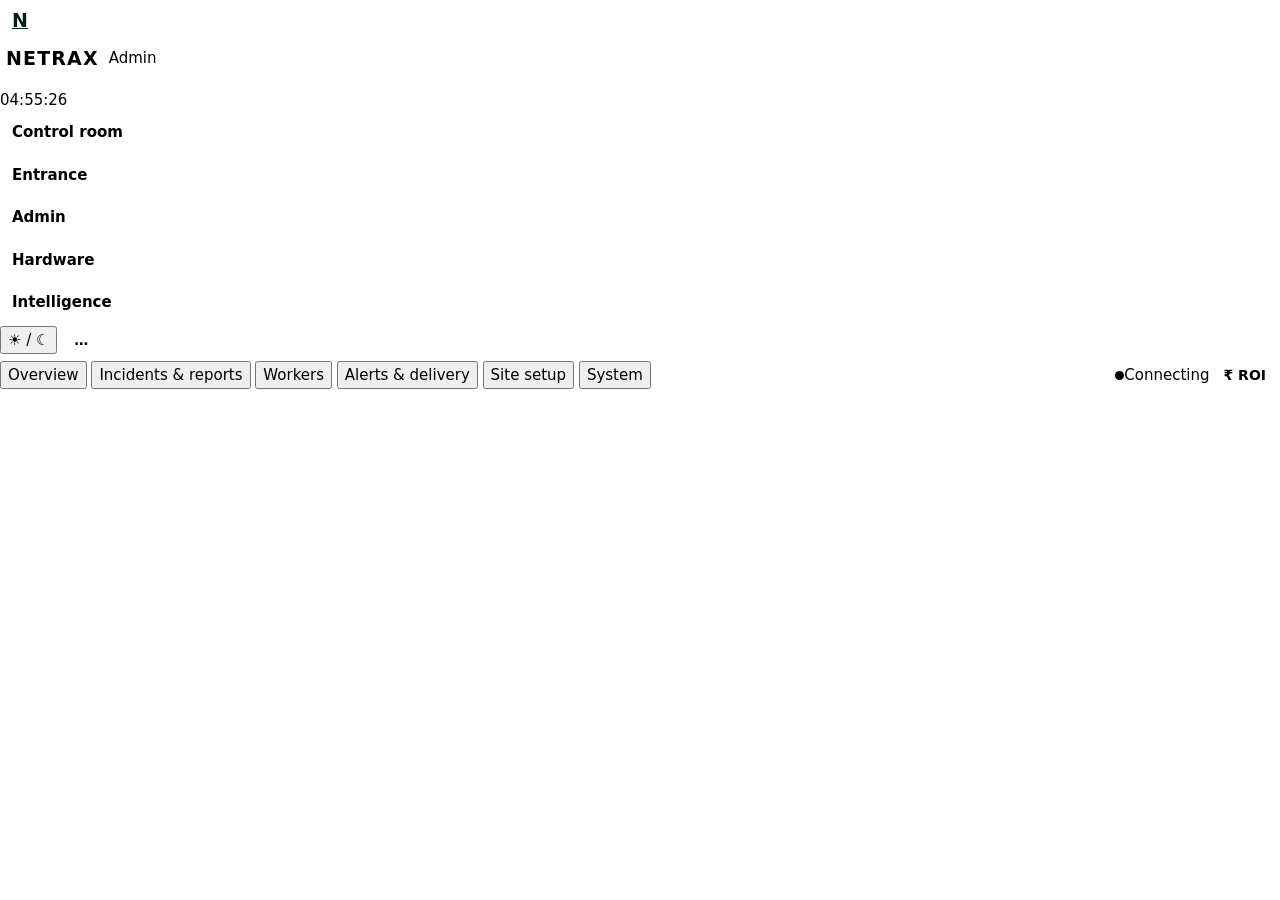
==== commit 9dd0ade9: "Axis P1447-LE CCTV over RTSP (secrets-based login, Wi-Fi relay), icon-only camera overlay, realistic" ====
--- a/dashboard/admin.html
+++ b/dashboard/admin.html
@@ -135,7 +135,7 @@
   nav{display:flex;flex-wrap:wrap;gap:4px}.sidefoot{display:none}.kpis{grid-template-columns:repeat(2,minmax(0,1fr))}main{padding:14px 16px}
   nav a[aria-current="page"]::before{display:none}.kv{grid-template-columns:1fr}}
 </style>
-<link rel="stylesheet" href="/static/nx.css?v=12nov1">
+<link rel="stylesheet" href="/static/nx.css?v=13nov3">
 </head>
 <body>
 <div class="nxvig" aria-hidden="true"></div>
@@ -312,9 +312,9 @@
 <div class="modal" id="modal" role="dialog" aria-modal="true"><div class="box" id="mBox"></div></div>
 <div class="toasts" id="toasts" aria-live="polite"></div>
 
-<script src="/static/ppe_icons.js?v=12nov1"></script>
+<script src="/static/ppe_icons.js?v=13nov2"></script>
 <script src="/static/people.js?v=12nov1"></script>
-<script src="/static/alerts.js?v=12nov1"></script>
+<script src="/static/alerts.js?v=13nov3"></script>
 <script src="/static/zentrix.js?v=12nov1"></script>
 <script>
 const $ = id => document.getElementById(id);
